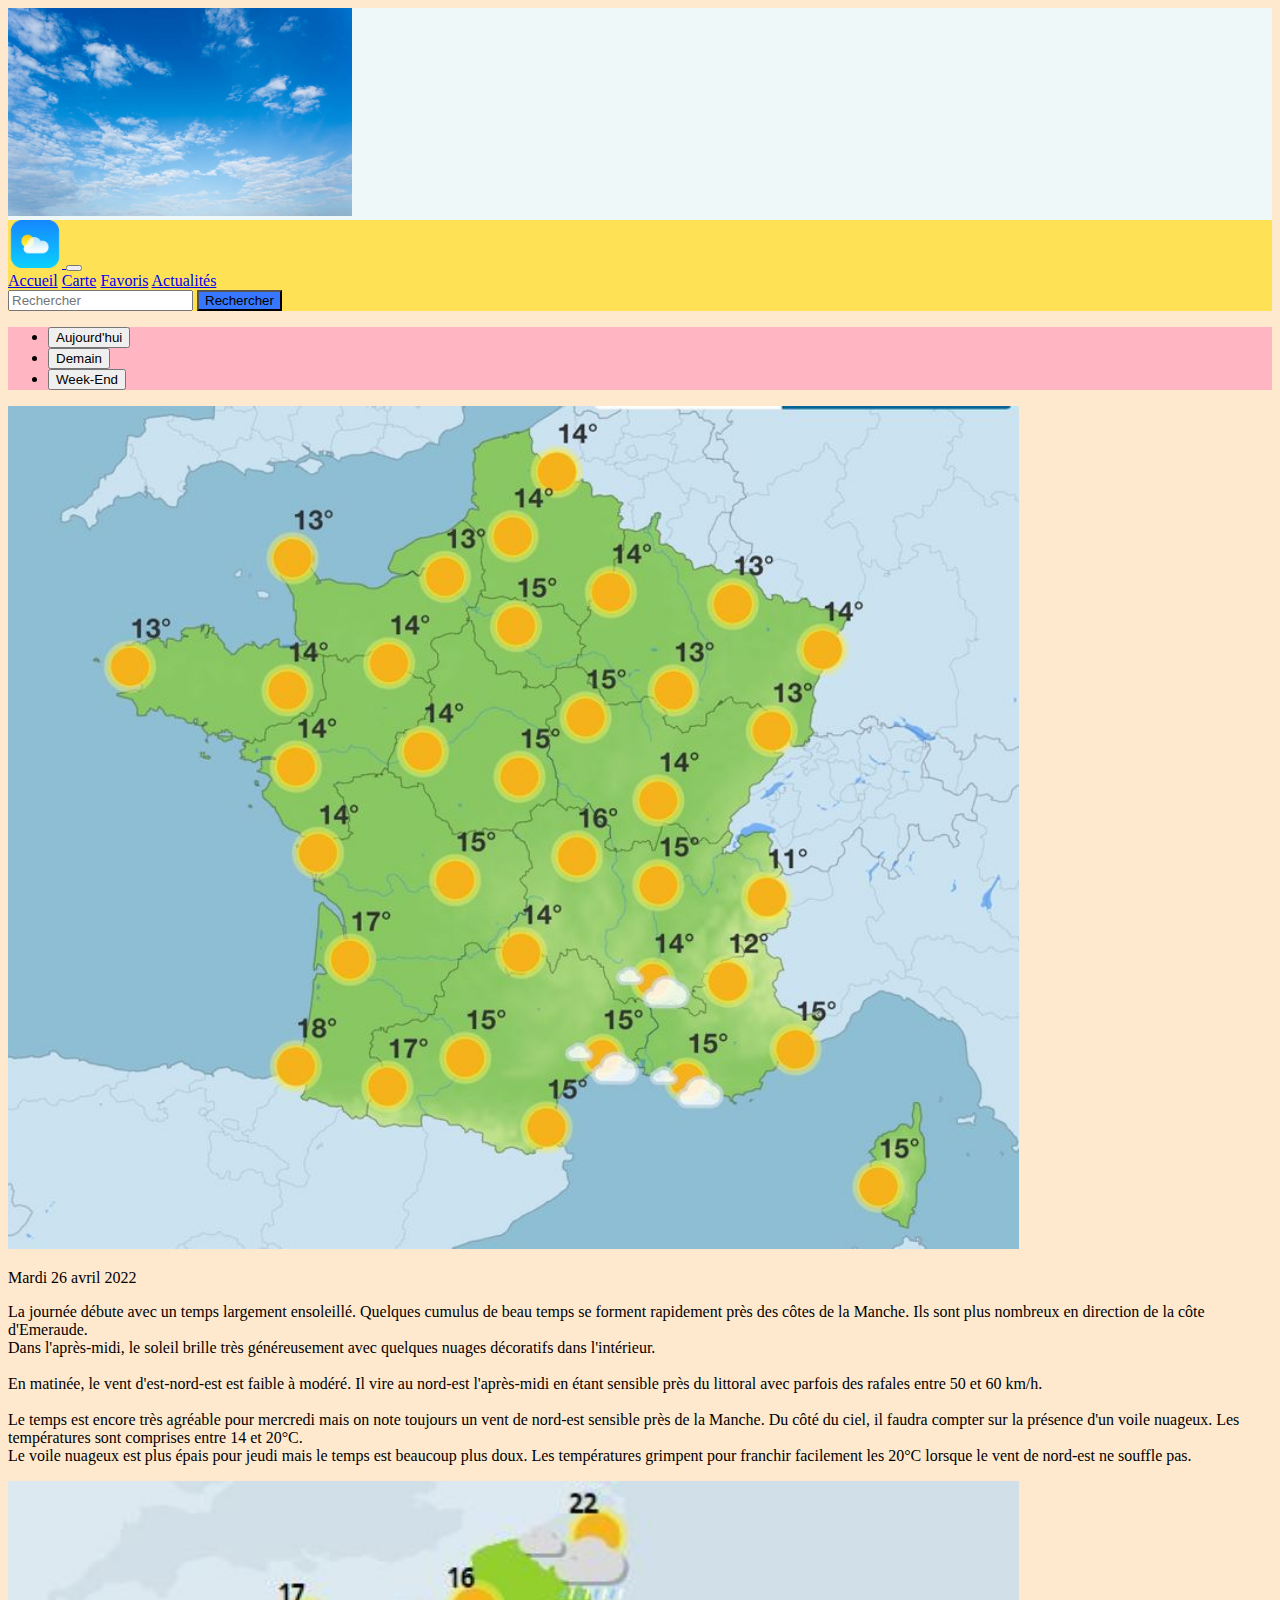
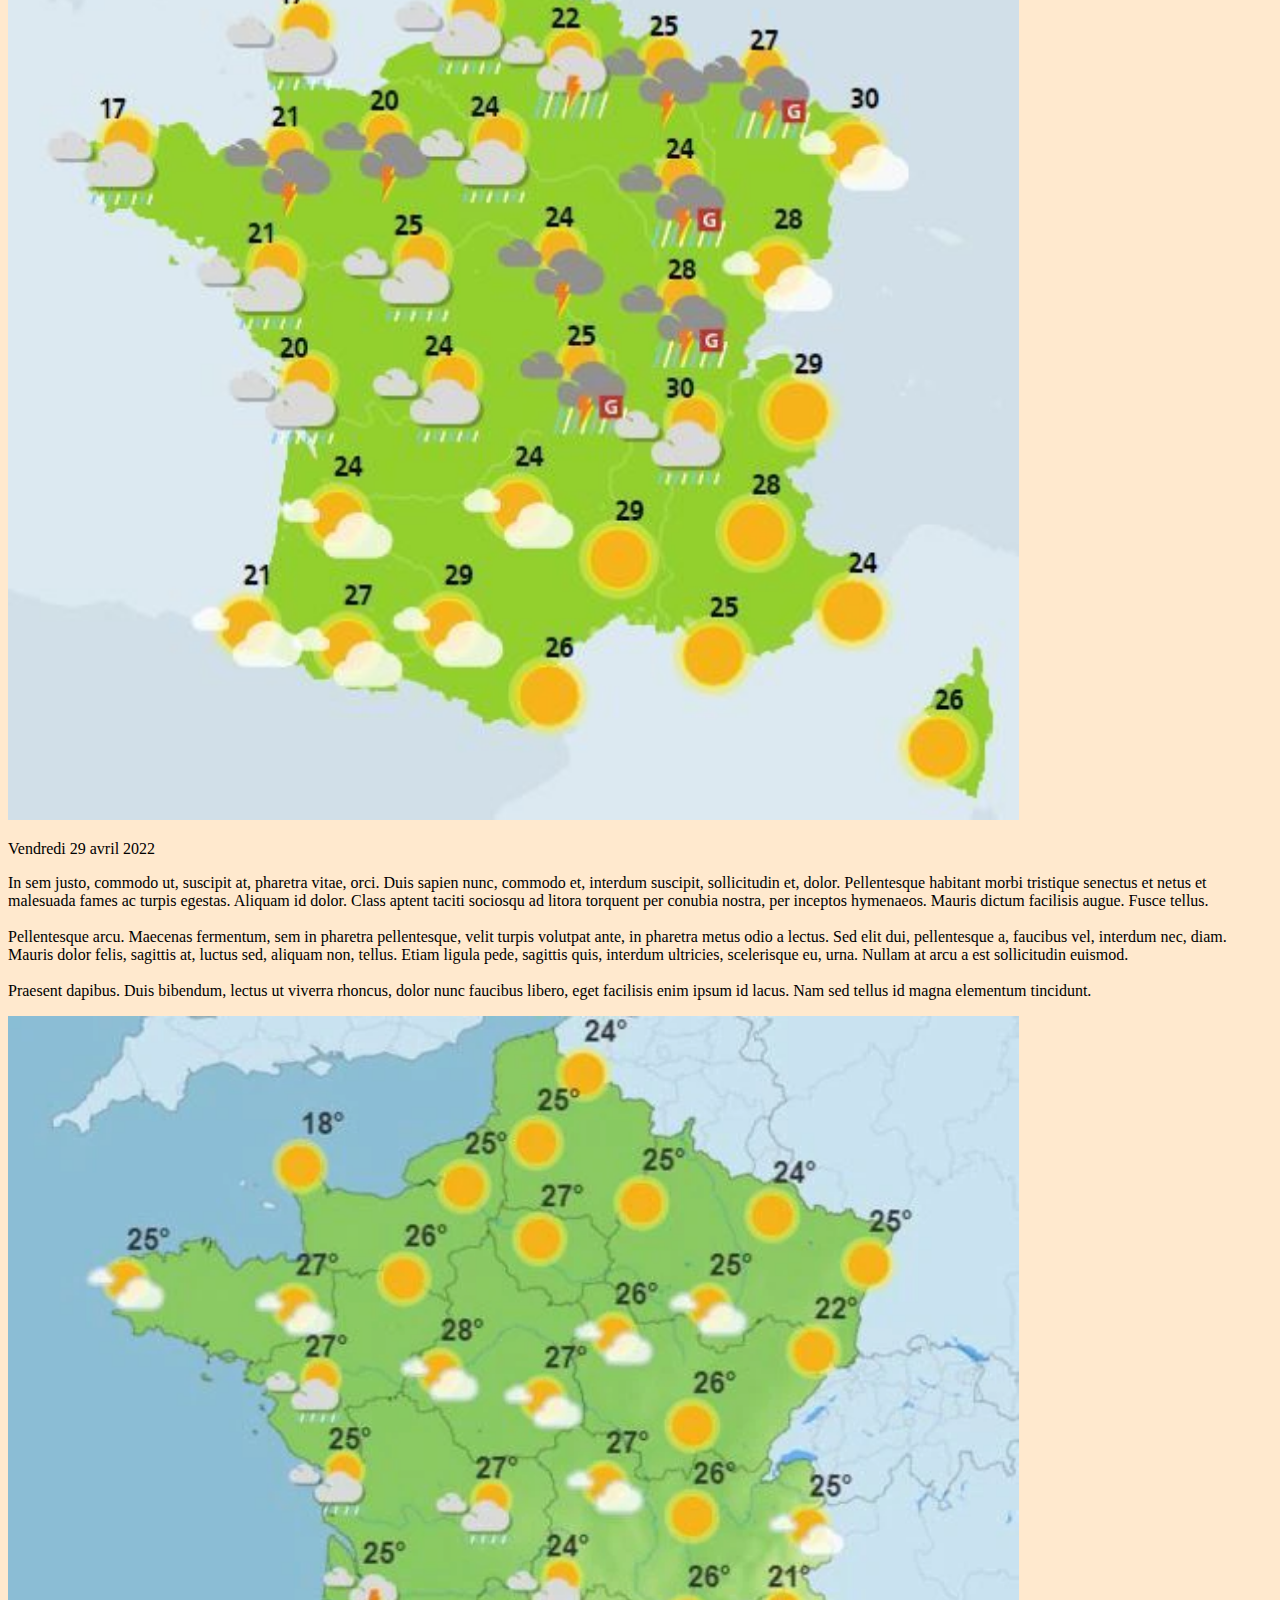
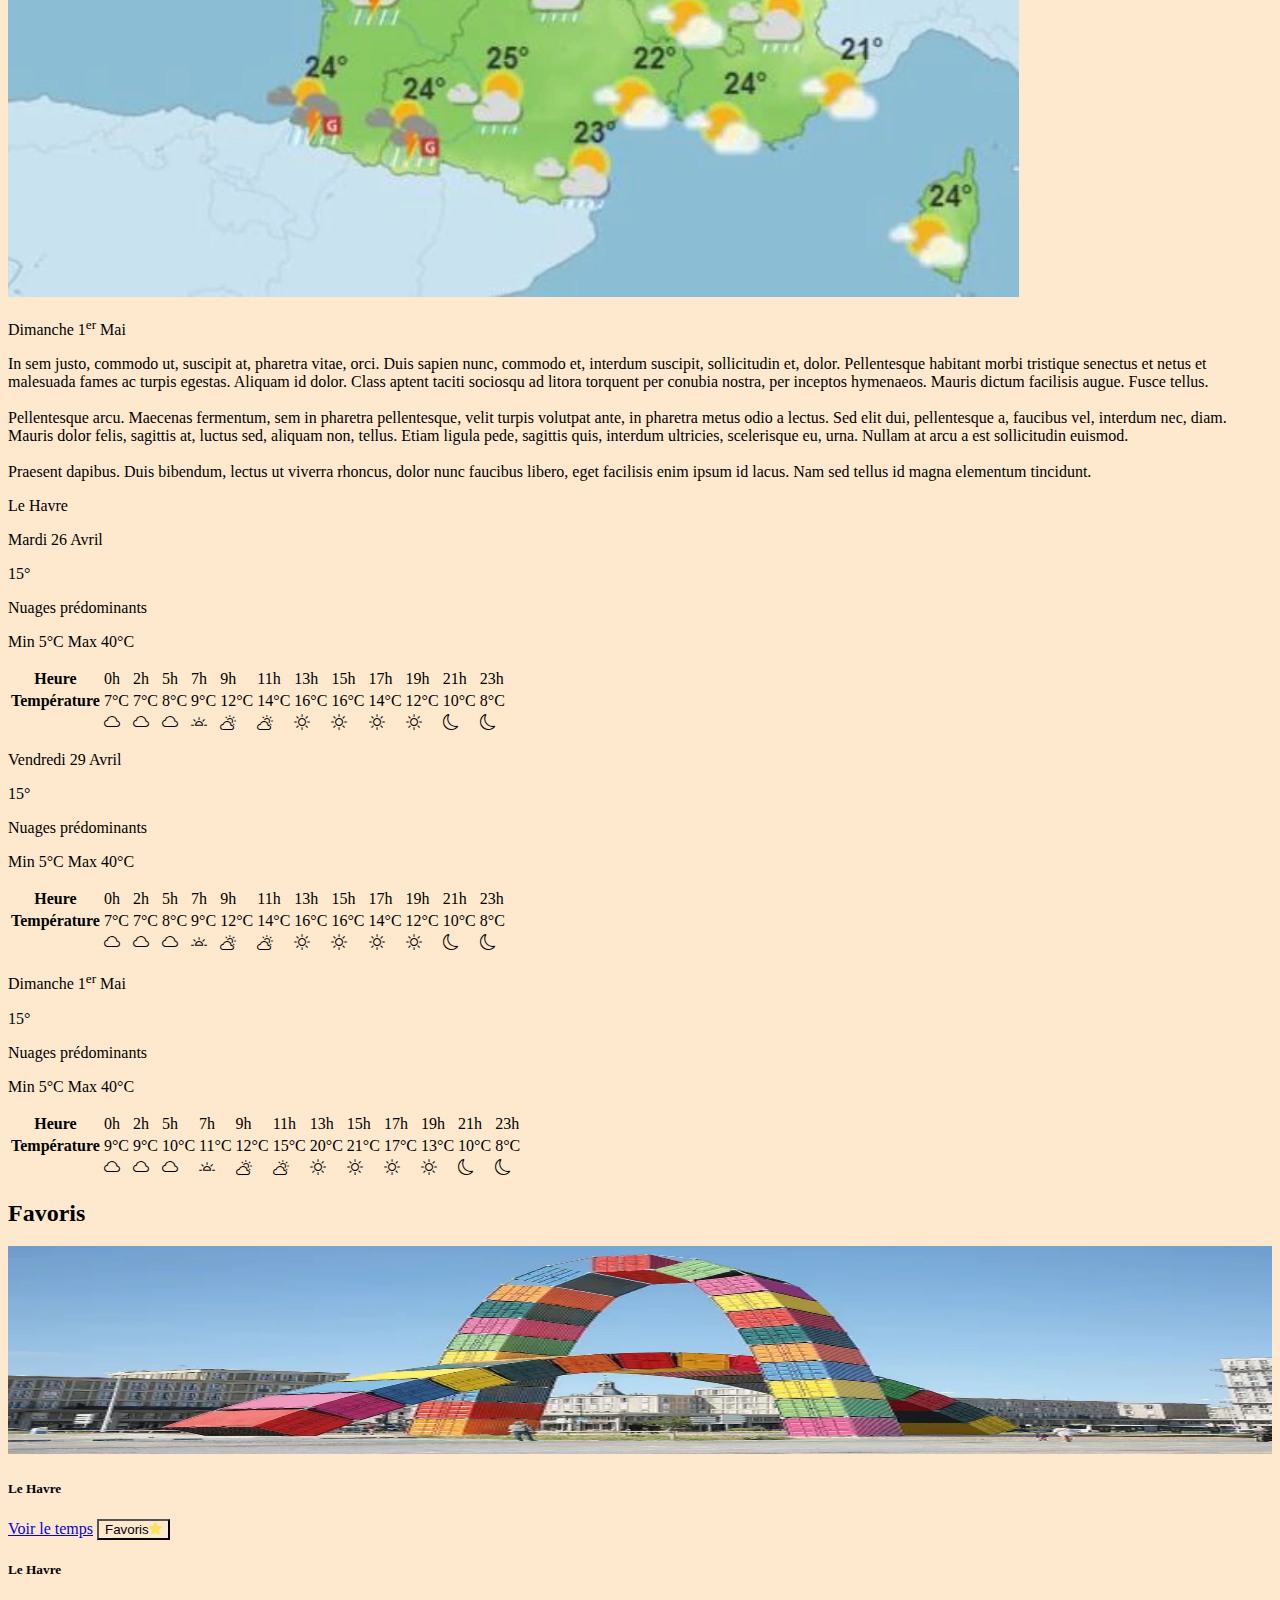
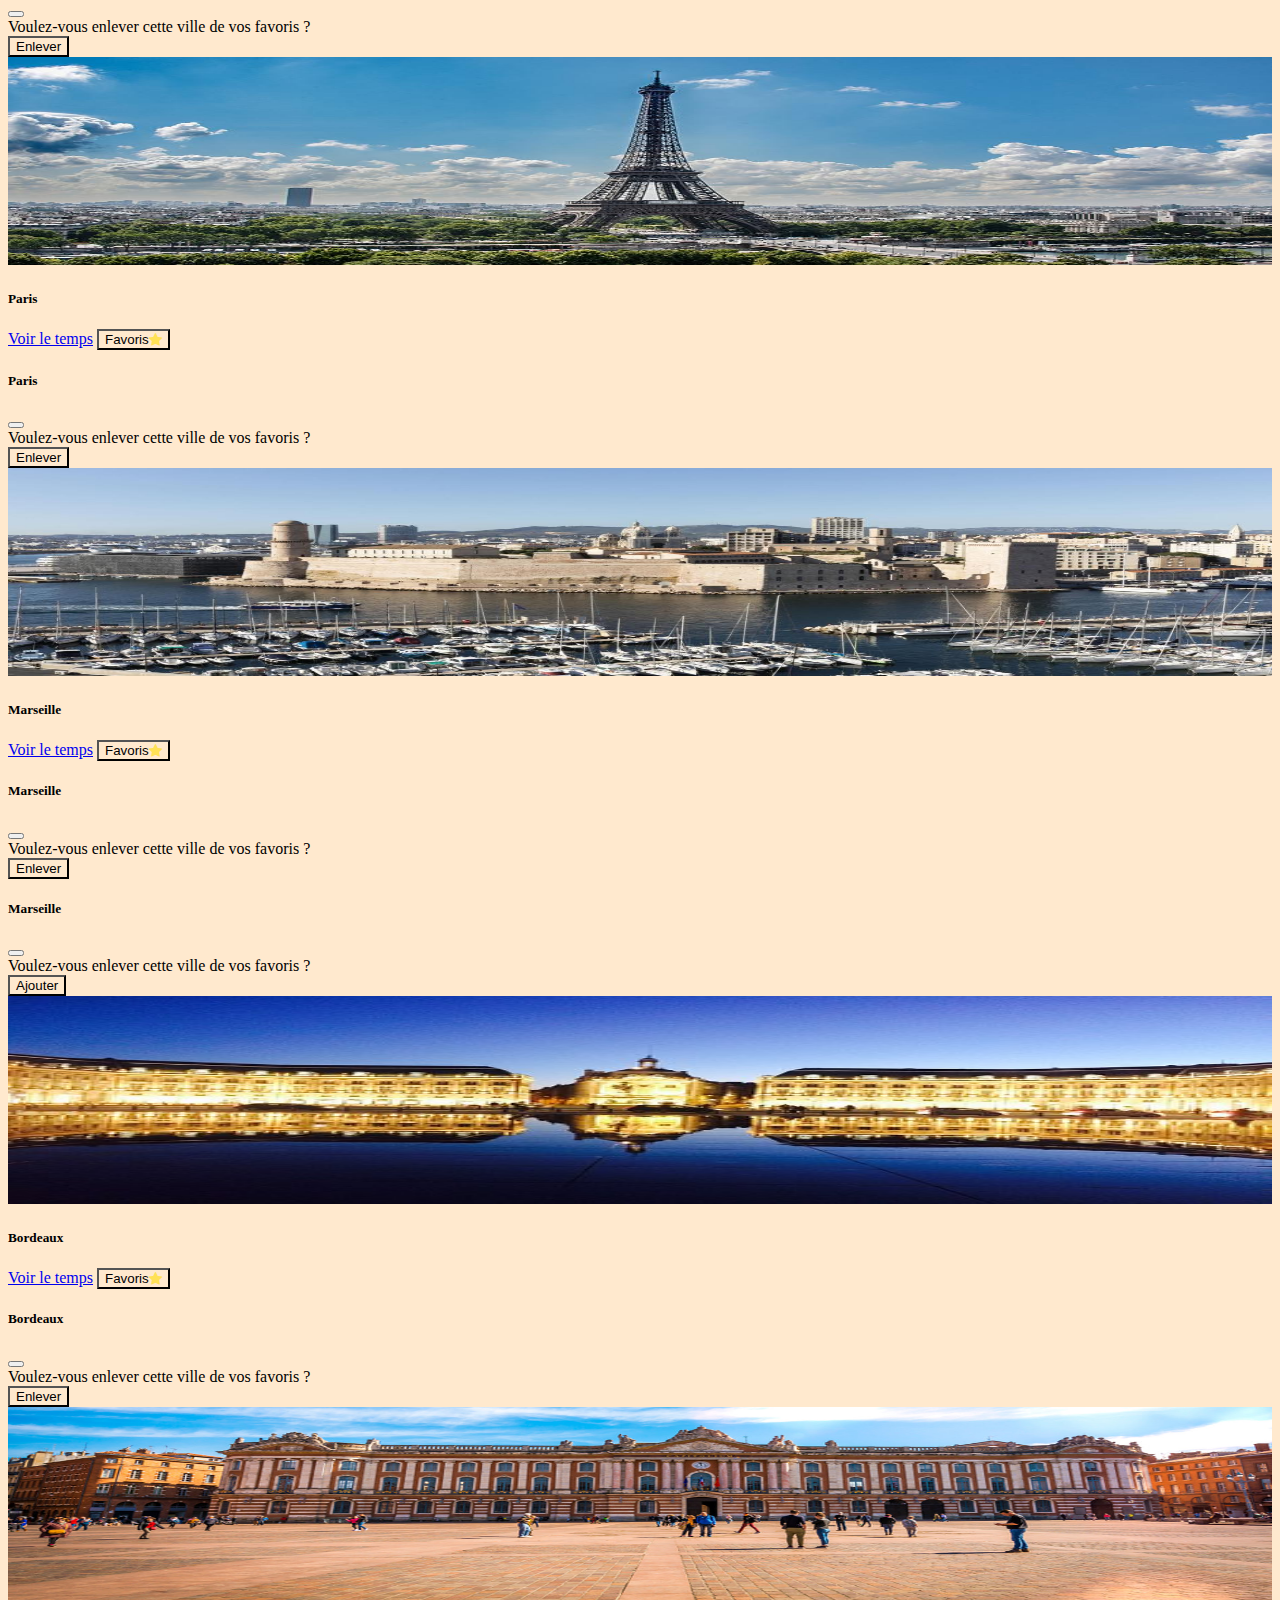
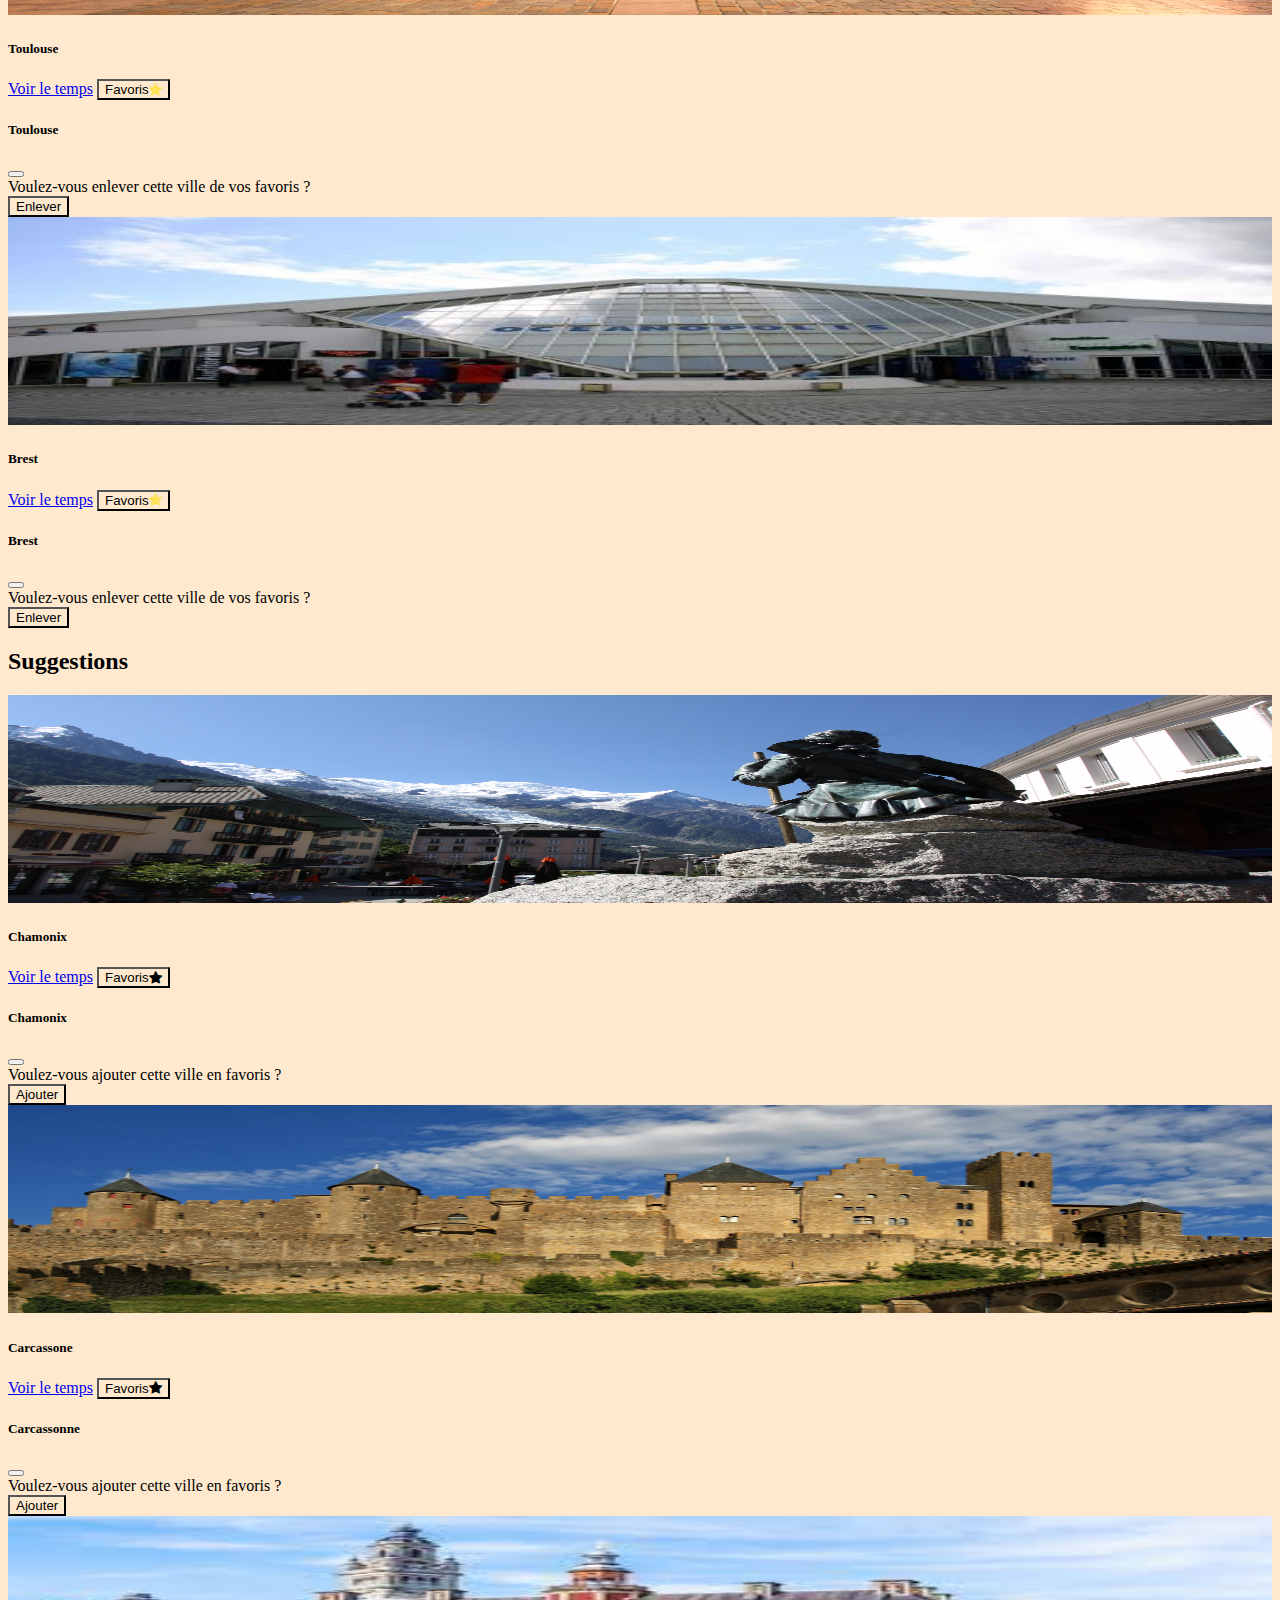
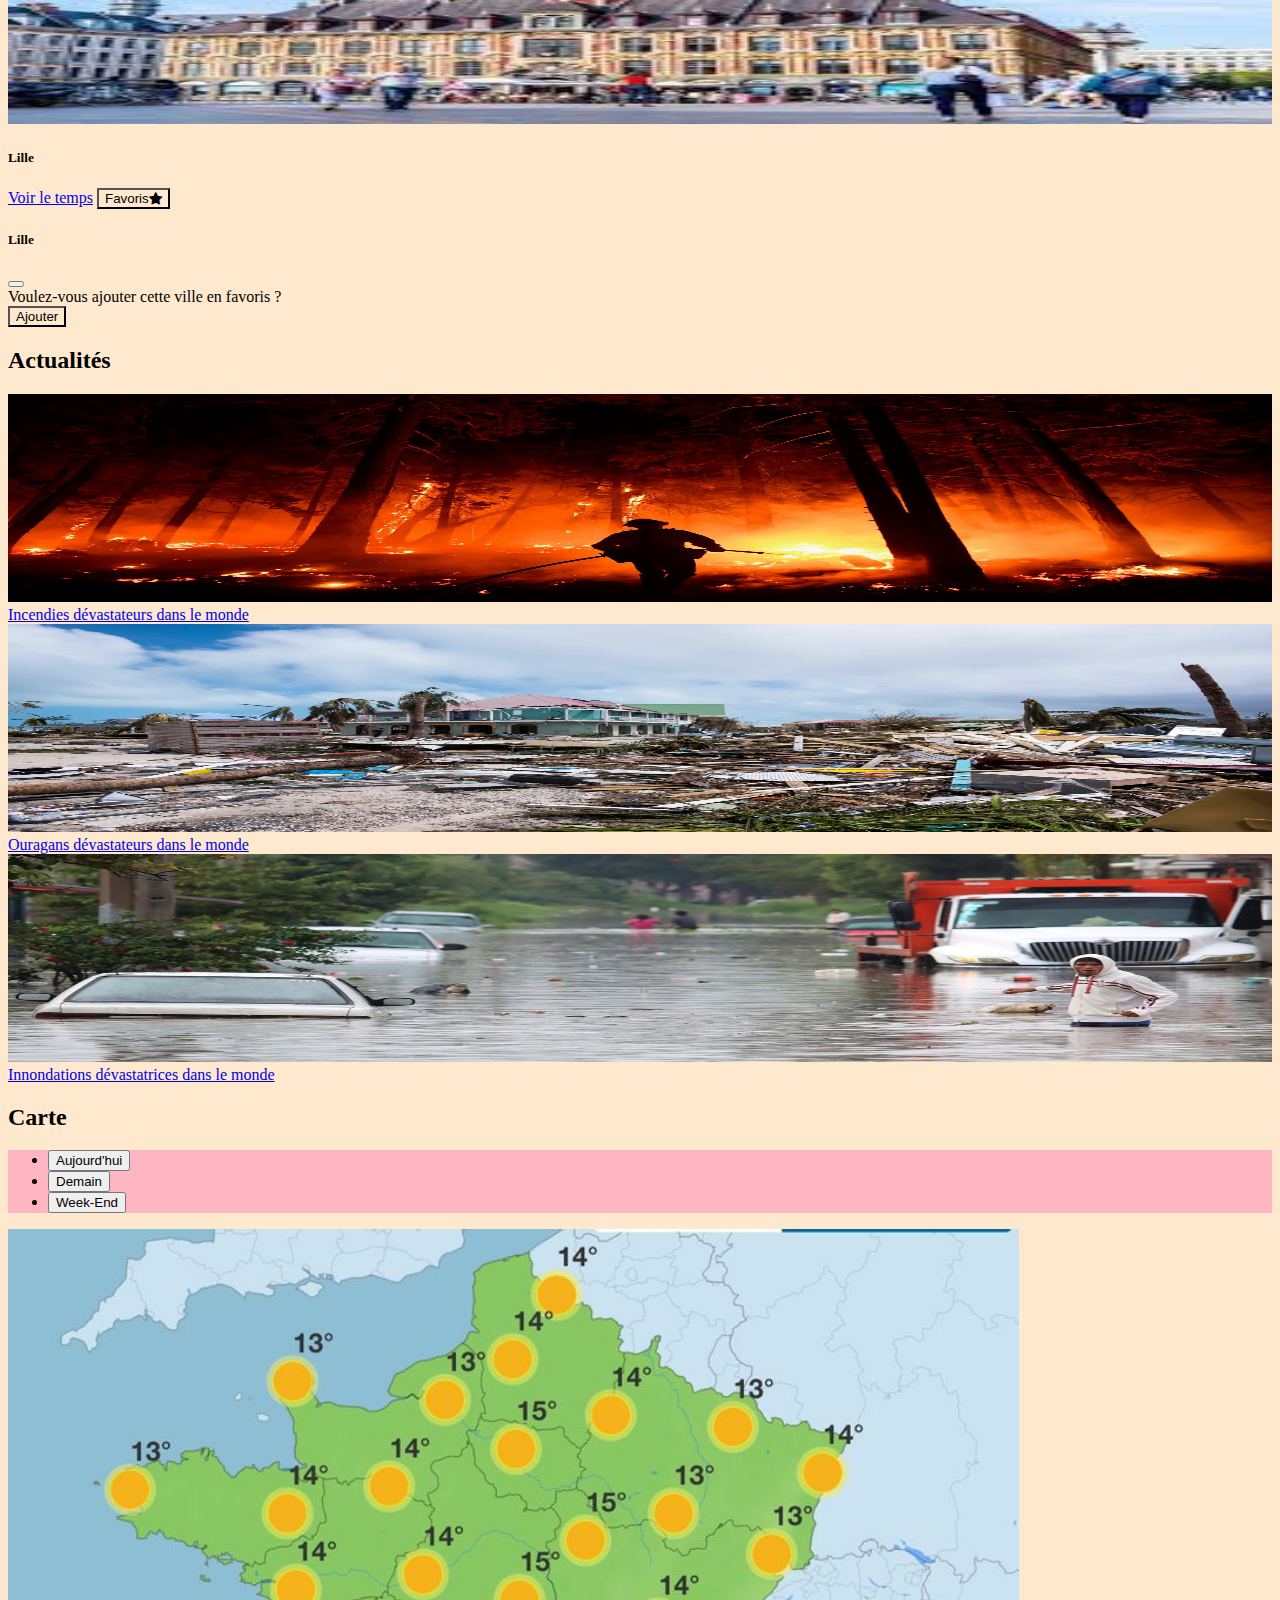
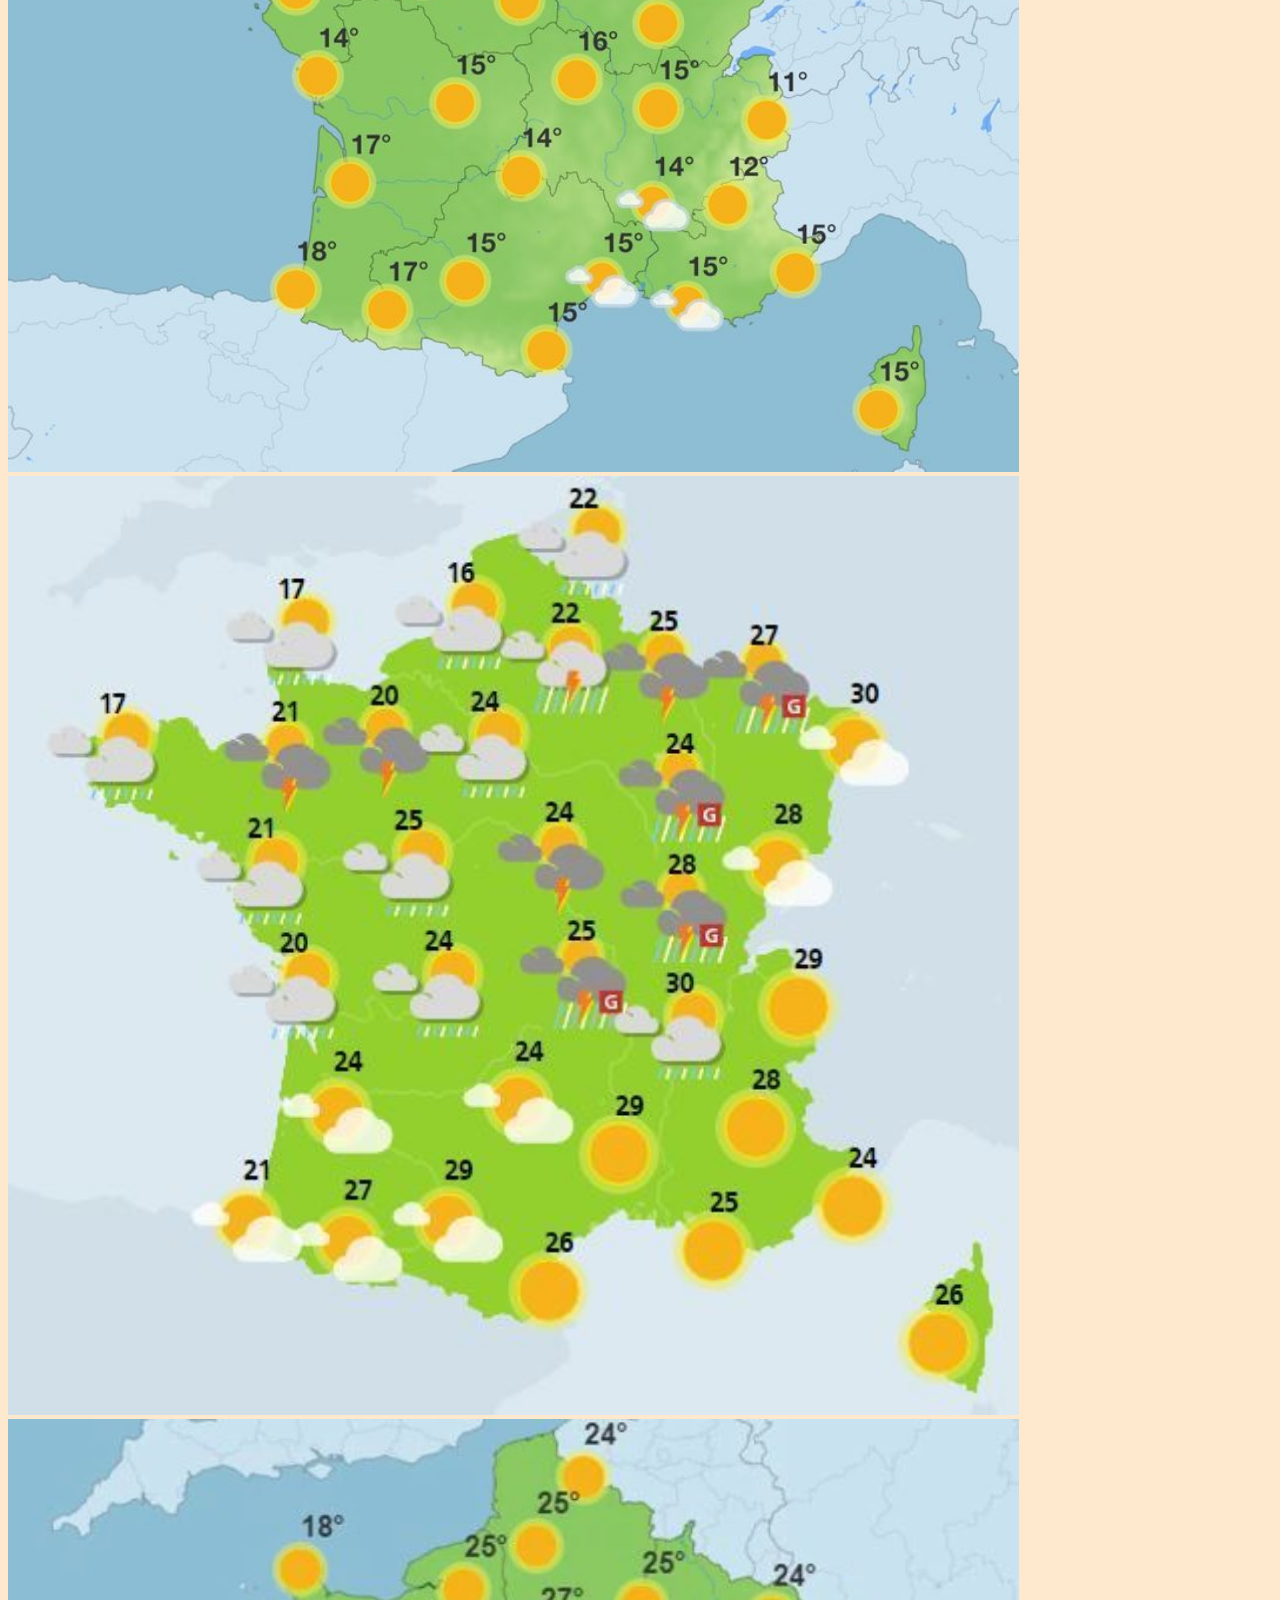
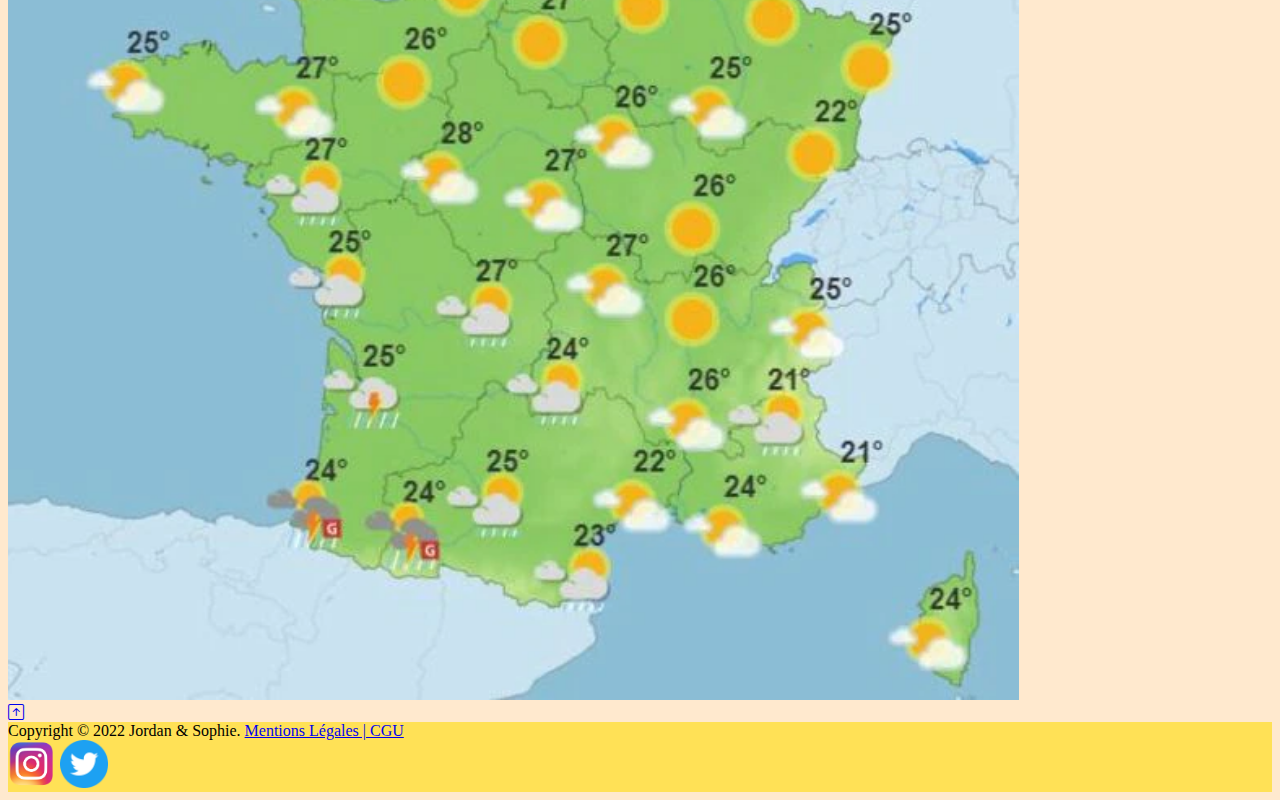
==== index.html @ d57bd432 "alt images" ====
<!DOCTYPE html>
<html lang="fr">

<head>
    <meta charset="UTF-8">
    <meta http-equiv="X-UA-Compatible" content="IE=edge">
    <meta name="viewport" content="width=device-width, initial-scale=1.0">

    <link href="https://cdn.jsdelivr.net/npm/bootstrap@5.1.3/dist/css/bootstrap.min.css" rel="stylesheet"
        integrity="sha384-1BmE4kWBq78iYhFldvKuhfTAU6auU8tT94WrHftjDbrCEXSU1oBoqyl2QvZ6jIW3" crossorigin="anonymous">

    <title>Météo</title>

    <link rel="stylesheet" href="assets/style.css">

</head>

<body>

    <!--  -->
    <!-- HEADER -->
    <!--  -->

    <header>
        <div class="row text-center header m-0 p-0">
            <div class="col-lg-12 col-12 m-0 p-0">
                <div class="fw-bold fs-1 ">
                    <img class="image" src="assets/cielbleu.jpg" alt="cielbleu">
                    <div class="meteo">MÉTÉO</div>
                </div>
            </div>
        </div>
    </header>


    <!--  -->
    <!-- NAVBAR -->
    <!--  -->

    <!-- <div class="container-fluid"> -->

    <nav id="top" class="navbar navbar-expand-lg navbar-light">
        <div class="container-fluid">
            <a class="navbar-brand ps-5 d-lg-block d-none" href="#">
                <img class="logo" src="assets/logo-meteo.png" alt="logometeo">
            </a>

            <button class="navbar-toggler" type="button" data-bs-toggle="collapse"
                data-bs-target="#navbarSupportedContent" aria-controls="navbarSupportedContent" aria-expanded="false"
                aria-label="Toggle navigation">
                <span class="navbar-toggler-icon"></span>
            </button>

            <div class="collapse navbar-collapse justify-content-around" id="navbarSupportedContent">
                <a class="nav-link active text-dark fs-3" aria-current="page" href="#Accueil">Accueil</a>
                <a class="nav-link active text-dark fs-3" aria-current="page" href="#Carte">Carte</a>
                <a class="nav-link active text-dark fs-3" aria-current="page" href="#Favoris">Favoris</a>
                <a class="nav-link active text-dark fs-3" aria-current="page" href="#Actualités">Actualités</a>


                <nav class="navbar navbar-light ">
                    <div class="container">
                        <form class="d-flex ">
                            <input class="form-control" type="search" placeholder="Rechercher" aria-label="Search">
                            <button class="btn bouton text-dark" type="submit">Rechercher</button>
                        </form>
                    </div>
                </nav>
            </div>
        </div>
    </nav>

    <!--  -->
    <!-- MAIN -->
    <!--  -->


    <div class="container pt-3 d-lg-block d-none">
        <ul class="nav nav-tabs d-flex justify-content-evenly badge" id="myTab" role="tablist">
            <li class="nav-item" role="presentation">
                <button class="nav-link active text-dark" id="home-tab" data-bs-toggle="tab" data-bs-target="#home"
                    type="button" role="tab" aria-controls="home" aria-selected="true">Aujourd'hui</button>
            </li>
            <li class="nav-item" role="presentation">
                <button class="nav-link text-dark" id="profile-tab" data-bs-toggle="tab" data-bs-target="#profile"
                    type="button" role="tab" aria-controls="profile" aria-selected="false">Demain</button>
            </li>
            <li class="nav-item" role="presentation">
                <button class="nav-link text-dark" id="contact-tab" data-bs-toggle="tab" data-bs-target="#contact"
                    type="button" role="tab" aria-controls="contact" aria-selected="false">Week-End</button>
            </li>
        </ul>
        <div class="tab-content" id="myTabContent">
            <div class="tab-pane fade show active" id="home" role="tabpanel" aria-labelledby="home-tab">
                <div class="container d-lg-block d-none">
                    <div class="row">
                        <div class="col-lg-7 col-12 text-center cartefrance ">
                            <img src="assets/cartefrance.jpg" alt="cartefrance">
                        </div>
                        <div class="col-lg-5 col-12 text-center pt-2">
                            <div class="row text-center pe-3 ">
                                <p class="fw-bold fs-4">Mardi 26 avril 2022</p>
                                <p class="fs-6 text-start">La journée débute avec un temps largement ensoleillé.
                                    Quelques cumulus de
                                    beau temps se forment
                                    rapidement près des côtes de la Manche. Ils sont plus nombreux en direction de la
                                    côte
                                    d'Emeraude.
                                    <br>
                                    Dans l'après-midi, le soleil brille très généreusement avec quelques nuages
                                    décoratifs dans
                                    l'intérieur.
                                    <br><br>
                                    En matinée, le vent d'est-nord-est est faible à modéré. Il vire au nord-est
                                    l'après-midi en
                                    étant
                                    sensible près du littoral avec parfois des rafales entre 50 et 60 km/h.
                                    <br><br>
                                    Le temps est encore très agréable pour mercredi mais on note toujours un vent de
                                    nord-est
                                    sensible
                                    près de la Manche. Du côté du ciel, il faudra compter sur la présence d'un voile
                                    nuageux. Les
                                    températures sont comprises entre 14 et 20°C.
                                    <br>
                                    Le voile nuageux est plus épais pour jeudi mais le temps est beaucoup plus doux. Les
                                    températures
                                    grimpent pour franchir facilement les 20°C lorsque le vent de nord-est ne souffle
                                    pas.
                            </div>
                        </div>
                    </div>
                </div>
            </div>

            <div class="tab-pane fade" id="profile" role="tabpanel" aria-labelledby="profile-tab">
                <div class="container d-lg-block d-none">
                    <div class="row">
                        <div class="col-lg-7 col-12 text-center cartefrance ">
                            <img src="assets/cartefrance2.jpg" alt="cartefrance">
                        </div>
                        <div class="col-lg-5 col-12 text-center pt-2">
                            <div class="row text-center pe-3 ">
                                <p class="fw-bold fs-4">Vendredi 29 avril 2022</p>
                                <p class="fs-6 text-start">
                                    In sem justo, commodo ut, suscipit at, pharetra vitae, orci. Duis sapien nunc,
                                    commodo et, interdum suscipit, sollicitudin et, dolor. Pellentesque habitant
                                    morbi tristique senectus et netus et malesuada fames ac turpis egestas.
                                    Aliquam id dolor. Class aptent taciti sociosqu ad litora torquent per conubia
                                    nostra, per inceptos hymenaeos. Mauris dictum facilisis augue. Fusce tellus.<br>
                                    <br>
                                    Pellentesque arcu. Maecenas fermentum, sem in pharetra pellentesque, velit turpis
                                    volutpat ante, in pharetra metus odio a lectus. Sed elit dui, pellentesque a,
                                    faucibus vel, interdum nec, diam. Mauris dolor felis, sagittis at, luctus sed,
                                    aliquam non, tellus. Etiam ligula pede, sagittis quis, interdum ultricies,
                                    scelerisque eu, urna. Nullam at arcu a est sollicitudin euismod.
                                    <br><br>Praesent dapibus.
                                    Duis bibendum, lectus ut viverra rhoncus, dolor nunc faucibus libero,
                                    eget facilisis enim ipsum id lacus. Nam sed tellus id magna elementum tincidunt.
                            </div>
                        </div>
                    </div>
                </div>
            </div>
            <div class="tab-pane fade" id="contact" role="tabpanel" aria-labelledby="contact-tab">
                <div class="container d-lg-block d-none">
                    <div class="row">
                        <div class="col-lg-7 col-12 text-center cartefrance ">
                            <img src="assets/cartefrance3.webp" alt="cartefrance">
                        </div>
                        <div class="col-lg-5 col-12 text-center pt-2>
                            <div class=" row text-center pe-3 ">
                                <p class=" fw-bold fs-4">Dimanche 1<sup>er</sup> Mai</p>
                            <p class="fs-6 text-start">
                                In sem justo, commodo ut, suscipit at, pharetra vitae, orci. Duis sapien nunc,
                                commodo et, interdum suscipit, sollicitudin et, dolor. Pellentesque habitant
                                morbi tristique senectus et netus et malesuada fames ac turpis egestas.
                                Aliquam id dolor. Class aptent taciti sociosqu ad litora torquent per conubia
                                nostra, per inceptos hymenaeos. Mauris dictum facilisis augue. Fusce tellus.<br>
                                <br>
                                Pellentesque arcu. Maecenas fermentum, sem in pharetra pellentesque, velit turpis
                                volutpat ante, in pharetra metus odio a lectus. Sed elit dui, pellentesque a,
                                faucibus vel, interdum nec, diam. Mauris dolor felis, sagittis at, luctus sed,
                                aliquam non, tellus. Etiam ligula pede, sagittis quis, interdum ultricies,
                                scelerisque eu, urna. Nullam at arcu a est sollicitudin euismod.
                                <br><br>Praesent dapibus.
                                Duis bibendum, lectus ut viverra rhoncus, dolor nunc faucibus libero,
                                eget facilisis enim ipsum id lacus. Nam sed tellus id magna elementum tincidunt.
                        </div>
                    </div>
                </div>
            </div>
        </div>
    </div>



    <div class="container d-lg-none d order-1">
        <div class="row">
            <div class="col-12 text-center pt-5">
                <p class="fs-3 p-0 m-0 fw-bold ">Le Havre</p>
                <p class="fs-3 p-0 m-0 fw-bold ">Mardi 26 Avril</p>
                <p class="fs-1 p-0 m-0 fw-bold ">15°</p>
                <p class="fs-6 p-0 m-0">Nuages prédominants</p>
                <p class="fs-6 p-0 m-0">Min 5°C Max 40°C</p>
            </div>
        </div>
        <div class="row">
            <div class="table-responsive table-hover">
                <table class="table">
                    <thead>
                        <tr>
                            <th scope="col">Heure</th>
                            <td>0h</td>
                            <td>2h</td>
                            <td>5h</td>
                            <td>7h</td>
                            <td>9h</td>
                            <td>11h</td>
                            <td>13h</td>
                            <td>15h</td>
                            <td>17h</td>
                            <td>19h</td>
                            <td>21h</td>
                            <td>23h</td>
                    </thead>
                    <tr>
                        <th scope="row">Température</th>
                        <td>7°C</td>
                        <td>7°C</td>
                        <td>8°C</td>
                        <td>9°C</td>
                        <td>12°C</td>
                        <td>14°C</td>
                        <td>16°C</td>
                        <td>16°C</td>
                        <td>14°C</td>
                        <td>12°C</td>
                        <td>10°C</td>
                        <td>8°C</td>
                    </tr>
                    <tr>
                        <th scope="row"></th>
                        <td><i class="bi bi-cloud"></i></td>
                        <td><i class="bi bi-cloud"></i></td>
                        <td><i class="bi bi-cloud"></i></td>
                        <td><i class="bi bi-brightness-alt-high"></i></td>
                        <td><i class="bi bi-cloud-sun"></i></td>
                        <td><i class="bi bi-cloud-sun"></i></td>
                        <td><i class="bi bi-brightness-high"></i></td>
                        <td><i class="bi bi-brightness-high"></i></td>
                        <td><i class="bi bi-brightness-high"></i></td>
                        <td><i class="bi bi-brightness-high"></i></td>
                        <td><i class="bi bi-moon"></i></td>
                        <td><i class="bi bi-moon"></i></td>
                    </tr>
                    </tbody>
                </table>
            </div>
        </div>
    </div>

    <div class="container d-lg-none d order2">
        <div class="row">
            <div class="col-12 text-center pt-5">

                <p class="fs-3 p-0 m-0 fw-bold ">Vendredi 29 Avril</p>
                <p class="fs-1 p-0 m-0 fw-bold ">15°</p>
                <p class="fs-6 p-0 m-0">Nuages prédominants</p>
                <p class="fs-6 p-0 m-0">Min 5°C Max 40°C</p>
            </div>
        </div>
        <div class="row">
            <div class="table-responsive table-hover">
                <table class="table">
                    <thead>
                        <tr>
                            <th scope="col">Heure</th>
                            <td>0h</td>
                            <td>2h</td>
                            <td>5h</td>
                            <td>7h</td>
                            <td>9h</td>
                            <td>11h</td>
                            <td>13h</td>
                            <td>15h</td>
                            <td>17h</td>
                            <td>19h</td>
                            <td>21h</td>
                            <td>23h</td>
                    </thead>
                    <tr>
                        <th scope="row">Température</th>
                        <td>7°C</td>
                        <td>7°C</td>
                        <td>8°C</td>
                        <td>9°C</td>
                        <td>12°C</td>
                        <td>14°C</td>
                        <td>16°C</td>
                        <td>16°C</td>
                        <td>14°C</td>
                        <td>12°C</td>
                        <td>10°C</td>
                        <td>8°C</td>
                    </tr>
                    <tr>
                        <th scope="row"></th>
                        <td><i class="bi bi-cloud"></i></td>
                        <td><i class="bi bi-cloud"></i></td>
                        <td><i class="bi bi-cloud"></i></td>
                        <td><i class="bi bi-brightness-alt-high"></i></td>
                        <td><i class="bi bi-cloud-sun"></i></td>
                        <td><i class="bi bi-cloud-sun"></i></td>
                        <td><i class="bi bi-brightness-high"></i></td>
                        <td><i class="bi bi-brightness-high"></i></td>
                        <td><i class="bi bi-brightness-high"></i></td>
                        <td><i class="bi bi-brightness-high"></i></td>
                        <td><i class="bi bi-moon"></i></td>
                        <td><i class="bi bi-moon"></i></td>
                    </tr>
                    </tbody>
                </table>
            </div>
        </div>
    </div>

    <div class="container d-lg-none d order-3">
        <div class="row">
            <div class="col-12 text-center pt-5">

                <p class="fs-3 p-0 m-0 fw-bold ">Dimanche 1<sup>er</sup> Mai</p>
                <p class="fs-1 p-0 m-0 fw-bold ">15°</p>
                <p class="fs-6 p-0 m-0">Nuages prédominants</p>
                <p class="fs-6 p-0 m-0">Min 5°C Max 40°C</p>
            </div>
        </div>
        <div class="row">
            <div class="table-responsive table-hover">
                <table class="table">
                    <thead>
                        <tr>
                            <th scope="col">Heure</th>
                            <td>0h</td>
                            <td>2h</td>
                            <td>5h</td>
                            <td>7h</td>
                            <td>9h</td>
                            <td>11h</td>
                            <td>13h</td>
                            <td>15h</td>
                            <td>17h</td>
                            <td>19h</td>
                            <td>21h</td>
                            <td>23h</td>
                    </thead>
                    <tr>
                        <th scope="row">Température</th>
                        <td>9°C</td>
                        <td>9°C</td>
                        <td>10°C</td>
                        <td>11°C</td>
                        <td>12°C</td>
                        <td>15°C</td>
                        <td>20°C</td>
                        <td>21°C</td>
                        <td>17°C</td>
                        <td>13°C</td>
                        <td>10°C</td>
                        <td>8°C</td>
                    </tr>
                    <tr>
                        <th scope="row"></th>
                        <td><i class="bi bi-cloud"></i></td>
                        <td><i class="bi bi-cloud"></i></td>
                        <td><i class="bi bi-cloud"></i></td>
                        <td><i class="bi bi-brightness-alt-high"></i></td>
                        <td><i class="bi bi-cloud-sun"></i></td>
                        <td><i class="bi bi-cloud-sun"></i></td>
                        <td><i class="bi bi-brightness-high"></i></td>
                        <td><i class="bi bi-brightness-high"></i></td>
                        <td><i class="bi bi-brightness-high"></i></td>
                        <td><i class="bi bi-brightness-high"></i></td>
                        <td><i class="bi bi-moon"></i></td>
                        <td><i class="bi bi-moon"></i></td>
                    </tr>
                    </tbody>
                </table>
            </div>
        </div>
    </div>



    <!--  -->
    <!-- FAVORIS -->
    <!--  -->

    <div class="container order-4">
        <h2 id="Favoris" class="p-2 fw-bolder pt-5 ms-5 ps-5">Favoris</h2>
        <div class="row p-2 justify-content-around">

            <!--  -->
            <!-- LE HAVRE -->
            <!--  -->

            <div class="card col-lg-3 col-12 pt-3 d-lg-block d-none">
                <img src="assets/LeHavre.webp" class="card-img-top" alt="le Havre">
                <div class="card-body ">
                    <h5 class="card-title text-center fw-bold">Le Havre</h5>
                    <div class="d-flex justify-content-evenly">
                        <a type="button" class="btn text-dark" href="havre.html"> Voir le temps</a>
                        <button href="#" class="btn text-dark fs-6" data-bs-toggle="modal"
                            data-bs-target="#LeHavre">Favoris<span><i class="bi star bi-star-fill fs-6 ps-2"></i></span>
                    </div>
                </div>
            </div>

            <div class="modal fade" id="LeHavre" tabindex="-1" aria-labelledby="LeHavreLabel" aria-hidden="true">
                <div class="modal-dialog">
                    <div class="modal-content">
                        <div class="modal-header">
                            <h5 class="modal-title" id="LeHavreLabel">Le Havre</h5>
                            <button type="button" class="btn-close" data-bs-dismiss="modal" aria-label="Close"></button>
                        </div>
                        <div class="modal-body">
                            Voulez-vous enlever cette ville de vos favoris ?
                        </div>
                        <div class="modal-footer">
                            <button type="button" class="btn text-dark btn-secondary"
                                data-bs-dismiss="modal">Enlever</button>

                        </div>
                    </div>
                </div>
            </div>

            <!--  -->
            <!-- PARIS -->
            <!--  -->

            <div class="card col-lg-3 col-12 pt-3">
                <img src="assets/tour-eiffel.jpg" class="card-img-top" alt="Paris">
                <div class="card-body">
                    <h5 class="card-title text-center fw-bold">Paris</h5>
                    <div class="d-flex justify-content-evenly">
                        <a type="button" class="btn text-dark" href="paris.html"> Voir le temps</a>
                        <button href="#" class="btn text-dark fs-6" data-bs-toggle="modal"
                            data-bs-target="#Paris">Favoris<span><i class="bi star bi-star-fill fs-6 ps-2"></i></span>
                    </div>
                </div>
            </div>

            <div class="modal fade" id="Paris" tabindex="-1" aria-labelledby="ParisLabel" aria-hidden="true">
                <div class="modal-dialog">
                    <div class="modal-content">
                        <div class="modal-header">
                            <h5 class="modal-title" id="ParisLabel">Paris</h5>
                            <button type="button" class="btn-close" data-bs-dismiss="modal" aria-label="Close"></button>
                        </div>
                        <div class="modal-body">
                            Voulez-vous enlever cette ville de vos favoris ?
                        </div>
                        <div class="modal-footer">
                            <button type="button" class="btn text-dark btn-secondary"
                                data-bs-dismiss="modal">Enlever</button>
                        </div>
                    </div>
                </div>
            </div>

            <!--  -->
            <!-- MARSEILLE -->
            <!--  -->

            <div class="card col-lg-3 col-12 pt-3">
                <img src="assets/vieux-ports.jpg" class="card-img-top" alt="Marseille">
                <div class="card-body">
                    <h5 class="card-title text-center fw-bold">Marseille</h5>
                    <div class="d-flex justify-content-evenly">
                        <a type="button" class="btn text-dark" href="marseille.html"> Voir le temps</a>
                        <button href="#" class="btn text-dark fs-6" data-bs-toggle="modal"
                            data-bs-target="#Marseille">Favoris<span><i
                                    class="bi star bi-star-fill fs-6 ps-2"></i></span>
                    </div>
                </div>
            </div>
            <div class="modal fade" id="Marseille" tabindex="-1" aria-labelledby="MarseilleLabel" aria-hidden="true">
                <div class="modal-dialog">
                    <div class="modal-content">
                        <div class="modal-header">
                            <h5 class="modal-title" id="MarseilleLabel">Marseille</h5>
                            <button type="button" class="btn-close" data-bs-dismiss="modal" aria-label="Close"></button>
                        </div>
                        <div class="modal-body">
                            Voulez-vous enlever cette ville de vos favoris ?
                        </div>
                        <div class="modal-footer">
                            <button type="button" class="btn text-dark btn-secondary"
                                data-bs-dismiss="modal">Enlever</button>
                        </div>
                    </div>
                </div>
            </div>

        </div>
        <div class="modal fade" id="Marseille" tabindex="-1" aria-labelledby="MarseilleLabel" aria-hidden="true">
            <div class="modal-dialog">
                <div class="modal-content">
                    <div class="modal-header">
                        <h5 class="modal-title" id="MarseilleLabel">Marseille</h5>
                        <button type="button" class="btn-close" data-bs-dismiss="modal" aria-label="Close"></button>
                    </div>
                    <div class="modal-body">
                        Voulez-vous enlever cette ville de vos favoris ?
                    </div>
                    <div class="modal-footer">
                        <button type="button" class="btn btn-secondary" data-bs-dismiss="modal">Ajouter</button>

                    </div>
                </div>
            </div>
        </div>

    </div>

    <!--  -->
    <!-- BORDEAUX -->
    <!--  -->

    <div class="container">
        <div class="row p-2 justify-content-around">
            <div class="card col-lg-3 col-12 pt-3">
                <img src="assets/bordeaux.jpg" class="card-img-top" alt="bordeaux">
                <div class="card-body">
                    <h5 class="card-title text-center fw-bold">Bordeaux</h5>
                    <div class="d-flex justify-content-evenly">
                        <a type="button" class="btn text-dark" href="bordeaux.html"> Voir le temps</a>
                        <button href="#" class="btn text-dark fs-6" data-bs-toggle="modal"
                            data-bs-target="#Bordeaux">Favoris<span><i
                                    class="bi star bi-star-fill fs-6 ps-2"></i></span>
                    </div>
                </div>
            </div>
            <div class="modal fade" id="Bordeaux" tabindex="-1" aria-labelledby="BordeauxLabel" aria-hidden="true">
                <div class="modal-dialog">
                    <div class="modal-content">
                        <div class="modal-header">
                            <h5 class="modal-title" id="BordeauxLabel">Bordeaux</h5>
                            <button type="button" class="btn-close" data-bs-dismiss="modal" aria-label="Close"></button>
                        </div>
                        <div class="modal-body">
                            Voulez-vous enlever cette ville de vos favoris ?
                        </div>
                        <div class="modal-footer">
                            <button type="button" class="btn text-dark btn-secondary"
                                data-bs-dismiss="modal">Enlever</button>
                        </div>
                    </div>
                </div>
            </div>

            <!--  -->
            <!-- TOULOUSE -->
            <!--  -->

            <div class="card col-lg-3 col-12 pt-3">
                <img src="assets/toulouse.jpg" class="card-img-top" alt="Toulouse">
                <div class="card-body">
                    <h5 class="card-title text-center fw-bold">Toulouse</h5>
                    <div class="d-flex justify-content-evenly">
                        <a type="button" class="btn text-dark" href="toulouse.html"> Voir le temps</a>
                        <button href="#" class="btn text-dark fs-6" data-bs-toggle="modal"
                            data-bs-target="#Toulouse">Favoris<span><i
                                    class="bi star bi-star-fill fs-6 ps-2"></i></span>
                    </div>
                </div>
            </div>

            <div class="modal fade" id="Toulouse" tabindex="-1" aria-labelledby="ToulouseLabel" aria-hidden="true">
                <div class="modal-dialog">
                    <div class="modal-content">
                        <div class="modal-header">
                            <h5 class="modal-title" id="ToulouseLabel">Toulouse</h5>
                            <button type="button" class="btn-close" data-bs-dismiss="modal" aria-label="Close"></button>
                        </div>
                        <div class="modal-body">
                            Voulez-vous enlever cette ville de vos favoris ?
                        </div>
                        <div class="modal-footer">
                            <button type="button" class="btn text-dark btn-secondary"
                                data-bs-dismiss="modal">Enlever</button>
                        </div>
                    </div>
                </div>
            </div>

            <!--  -->
            <!-- BREST -->
            <!--  -->

            <div class="card col-lg-3 col-12 pt-3 d-lg-block d-none">
                <img src="assets/brest.jpg" class="card-img-top" alt="Brest">
                <div class="card-body">
                    <h5 class="card-title text-center fw-bold">Brest</h5>
                    <div class="d-flex justify-content-evenly">
                        <a type="button" class="btn text-dark" href="brest.html"> Voir le temps</a>
                        <button href="#" class="btn text-dark fs-6" data-bs-toggle="modal"
                            data-bs-target="#Brest">Favoris<span><i class="bi star bi-star-fill fs-6 ps-2"></i></span>
                    </div>
                </div>
            </div>

            <div class="modal fade" id="Brest" tabindex="-1" aria-labelledby="BrestLabel" aria-hidden="true">
                <div class="modal-dialog">
                    <div class="modal-content">
                        <div class="modal-header">
                            <h5 class="modal-title" id="BrestLabel">Brest</h5>
                            <button type="button" class="btn-close" data-bs-dismiss="modal" aria-label="Close"></button>
                        </div>
                        <div class="modal-body">
                            Voulez-vous enlever cette ville de vos favoris ?
                        </div>
                        <div class="modal-footer">
                            <button type="button" class="btn text-dark btn-secondary"
                                data-bs-dismiss="modal">Enlever</button>
                        </div>
                    </div>
                </div>
            </div>
        </div>
    </div>

    <!--  -->
    <!-- SUGGESTIONS -->
    <!--  -->

    <div class=" container order 5">
        <h2 class="p-2 fw-bolder pt-5 ms-5 ps-5">Suggestions</h2>

        <div class=" row p-2 justify-content-around">
            <div class="card col-lg-3 col-12 pt-3">
                <img src="assets/chamonix.jpg" class="card-img-top" alt="chamonix">
                <div class="card-body">
                    <h5 class="card-title text-center fw-bold py-2">Chamonix</h5>
                    <div class="d-flex justify-content-evenly">
                        <a type="button" class="btn text-dark" href="chamonix.html"> Voir le temps</a>
                        <button href="#" class="btn text-dark fs-6" data-bs-toggle="modal"
                            data-bs-target="#Chamonix">Favoris<span><i class="bi  bi-star-fill fs-6 ps-2"></i></span>
                        </button>
                    </div>
                </div>
            </div>

            <div class="modal fade" id="Chamonix" tabindex="-1" aria-labelledby="ChamonixLabel" aria-hidden="true">
                <div class="modal-dialog">
                    <div class="modal-content">
                        <div class="modal-header">
                            <h5 class="modal-title" id="ChamonixLabel">Chamonix</h5>
                            <button type="button" class="btn-close" data-bs-dismiss="modal" aria-label="Close"></button>
                        </div>
                        <div class="modal-body">
                            Voulez-vous ajouter cette ville en favoris ?
                        </div>
                        <div class="modal-footer">
                            <button type="button" class="btn text-dark btn-secondary"
                                data-bs-dismiss="modal">Ajouter</button>
                        </div>
                    </div>
                </div>
            </div>

            <div class="card col-lg-3 col-12 pt-3 d-lg-block d-none">
                <img src="assets/carcassonne.jpg" class="card-img-top" alt="Carcassonne">
                <div class="card-body">
                    <h5 class="card-title text-center fw-bold py-2">Carcassone</h5>
                    <div class="d-flex justify-content-evenly">
                        <a type="button" class="btn text-dark" href="carcassonne.html"> Voir le temps</a>
                        <button href="#" class="btn text-dark fs-6" data-bs-toggle="modal"
                            data-bs-target="#Carcassonne">Favoris<span><i class="bi  bi-star-fill fs-6 ps-2"></i></span>
                        </button>
                    </div>
                </div>
            </div>
            <div class="modal fade" id="Carcassonne" tabindex="-1" aria-labelledby="CarcassonneLabel"
                aria-hidden="true">
                <div class="modal-dialog">
                    <div class="modal-content">
                        <div class="modal-header">
                            <h5 class="modal-title" id="CarcassoneLabel">Carcassonne</h5>
                            <button type="button" class="btn-close" data-bs-dismiss="modal" aria-label="Close"></button>
                        </div>
                        <div class="modal-body">
                            Voulez-vous ajouter cette ville en favoris ?
                        </div>
                        <div class="modal-footer">
                            <button type="button" class="btn text-dark btn-secondary"
                                data-bs-dismiss="modal">Ajouter</button>
                        </div>
                    </div>
                </div>
            </div>

            <div class="card col-lg-3 col-12 pt-3 d-lg-block d-none">
                <img src="assets/Lille.jpg" class="card-img-top" alt="Lille">
                <div class="card-body">
                    <h5 class="card-title text-center fw-bold py-2">Lille</h5>
                    <div class="d-flex justify-content-evenly">
                        <a type="button" class="btn text-dark" href="lille.html"> Voir le temps</a>
                        <button href="#" class="btn text-dark fs-6" data-bs-toggle="modal"
                            data-bs-target="#Lille">Favoris<span><i class="bi  bi-star-fill fs-6 ps-2"></i></span>
                        </button>
                    </div>
                </div>
            </div>
            <div class="modal fade" id="Lille" tabindex="-1" aria-labelledby="LilleLabel" aria-hidden="true">
                <div class="modal-dialog">
                    <div class="modal-content">
                        <div class="modal-header">
                            <h5 class="modal-title" id="LilleLabel">Lille</h5>
                            <button type="button" class="btn-close" data-bs-dismiss="modal" aria-label="Close"></button>
                        </div>
                        <div class="modal-body">
                            Voulez-vous ajouter cette ville en favoris ?
                        </div>
                        <div class="modal-footer">
                            <button type="button" class="btn text-dark btn-secondary"
                                data-bs-dismiss="modal">Ajouter</button>
                        </div>
                    </div>
                </div>
            </div>
        </div>
    </div>

    <!-- -->
    <!-- ACTUALITES -->
    <!--  -->

    <div class="container">
        <h2 id="Actualités" class="p-2 fw-bolder pt-5 ms-5 ps-5 d-lg-block d-none">Actualités</h2>


        <div class=" row justify-content-around pb-5 ">

            <div class="card col-lg-3 col-12 pt-3 d-lg-block d-none tendences">
                <img src="assets/feu.jpg" class="card-img-top" alt="feux">
                <div class="card-body">
                    <a class="card-title fs-5 fw-bold text-decoration-none text-dark" type="button"
                        href="incendies.html"">Incendies dévastateurs dans le monde</a>
                </div>
            </div>

            <div class=" card col-lg-3 col-12 pt-3 d-lg-block d-none">
                        <img src="assets/ouragan.webp" class="card-img-top" alt="ouragan">
                        <div class="card-body">
                            <a class="card-title fs-5 fw-bold text-decoration-none text-dark" type="button"
                                href="ouragans.html">
                                Ouragans dévastateurs dans le monde</a>
                        </div>
                </div>

                <div class="card col-lg-3 col-12 pt-3 d-lg-block d-none">
                    <img src="assets/inondations.jpg" class="card-img-top" alt="innondations">
                    <div class="card-body">
                        <a class="card-title fs-5 fw-bold text-decoration-none text-dark" type="button"
                            href="innondations.html">
                            Innondations dévastatrices dans le monde</a>
                    </div>
                </div>
            </div>
        </div>
    </div>

    <!--  -->
    <!-- carte -->
    <!--  -->

    <div class="container d-lg-none d">
        <h2 id="Carte" class="fw-bolder pt-2 ms-5 ps-5 d-lg-none d">Carte</h2>
    </div>

    <div class="container pt-3 pb-5 d-lg-none d">
        <ul class="nav nav-tabs d-flex justify-content-evenly badge" id="myTabSM" role="tablist">
            <li class="nav-item" role="presentation">
                <button class="nav-link active text-dark" id="homeSM-tab" data-bs-toggle="tab" data-bs-target="#homeSM"
                    type="button" role="tab" aria-controls="home" aria-selected="true">Aujourd'hui</button>
            </li>
            <li class="nav-item" role="presentation">
                <button class="nav-link text-dark" id="profileSM-tab" data-bs-toggle="tab" data-bs-target="#profileSM"
                    type="button" role="tab" aria-controls="profile" aria-selected="false">Demain</button>
            </li>
            <li class="nav-item" role="presentation">
                <button class="nav-link text-dark" id="contactSM-tab" data-bs-toggle="tab" data-bs-target="#contactSM"
                    type="button" role="tab" aria-controls="contact" aria-selected="false">Week-End</button>
            </li>
        </ul>
        <div class="tab-content" id="myTabContent">
            <div class="tab-pane fade show active" id="homeSM" role="tabpanel" aria-labelledby="homeSM-tab">
                <div class="container d-lg-none d">
                    <div class="row">
                        <div class="col-lg-12 col-12 text-center cartefrance ">
                            <img src="assets/cartefrance.jpg" alt="cartefrance">
                        </div>

                    </div>
                </div>
            </div>

            <div class="tab-pane fade" id="profileSM" role="tabpanel" aria-labelledby="profileSM-tab">
                <div class="container d-lg-none d">
                    <div class="row">
                        <div class="col-lg-12 col-12 text-center cartefrance ">
                            <img src="assets/cartefrance2.jpg" alt="cartefrance">
                        </div>

                    </div>
                </div>
            </div>
            <div class="tab-pane fade" id="contactSM" role="tabpanel" aria-labelledby="contactSM-tab">
                <div class="container d-lg-none d">
                    <div class="row">
                        <div class="col-lg-12 col-12 text-center cartefrance ">
                            <img src="assets/cartefrance3.webp" alt="cartefrance">
                        </div>
                    </div>
                </div>
            </div>
        </div>
    </div>

    <!--  -->
    <!-- BOUTON TOP -->
    <!--  -->

    <div class="text-end pe-5 pb-5">
        <a href="#top"type="button" class="text-dark" ><i class="bi bi-arrow-up-square"></i></a>
    </div>


    <!--  -->
    <!-- FOOTER -->
    <!--  -->

    <footer>
        <div class="row footer pt-4 pb-5 m-0">
            <div class="row">
                <div class="col-lg-12 col-12 text-center justify-content-around pb-4">
                    <span class="pe-4 text-dark">Copyright © 2022 Jordan & Sophie.</span>
                    <a type="button" class="ps-4 text-dark text-decoration-none" href="conditions.html">Mentions
                        Légales | CGU </a>
                </div>
            </div>
            <div class="row">
                <div class="col col-lg-12 col-12 j text-center justify-content-evenly">
                    <img class="rs" src="assets/insta.png" alt="insta">
                    <img class="rs" src="assets/twitter.png" alt="twitter">
                </div>
            </div>
        </div>
    </footer>


    <!--  -->
    <!-- BOOTSTRAP -->
    <!--  -->

    <script src="https://cdn.jsdelivr.net/npm/bootstrap@5.1.3/dist/js/bootstrap.bundle.min.js"
        integrity="sha384-ka7Sk0Gln4gmtz2MlQnikT1wXgYsOg+OMhuP+IlRH9sENBO0LRn5q+8nbTov4+1p" crossorigin="anonymous">
    </script>
    <link rel="stylesheet" href="https://cdn.jsdelivr.net/npm/bootstrap-icons@1.8.1/font/bootstrap-icons.css">

</body>

</html>
---- assets/style.css ----
/*  */
/* HEADER */
/*  */

.header {
    display: flex;
    background-color: #EEF8F8;
    position: relative;
    text-align: center;
}

.navbar {
    background-color: #FFE156;
}

img {
    width: 100%;
    height: 13rem;
}

.meteo {
    color: #EEF8F8;
    position: absolute;
    top: 50%;
    left: 50%;
    transform: translate(-50%, -50%);
    object-fit: cover;
    font-size: 3rem;
}

.logo{
    height: 3rem;
    width: auto;
}

.navbar .bouton{
    background-color: #3777FF;
}


/*  */
/* MAIN */
/*  */

body{
    background-color: #FFE9CE;
    height: auto;
}

.cartefrance img{
    object-fit: cover;
    width: 80%;
    height: auto;
}

.badge{
    color:black;
    background-color: #FFB5C2;
}

.today:hover{
    background-color: #FFE156;
    color: black;
}

.btn{
    background-color: #FFE9CE;;
}

.star{
    color: #FFE156;
}

/*  */
/* FOOTER */
/*  */

.rs {
    width: 3rem;
    height: auto;
}

.footer {
    background-color:#FFE156 ;

}

/*  */
/* ARTICLES */
/*  */

.innondations img{
    width: 100%;
    height: auto;
}

/*  */
/* VILLES */
/*  */
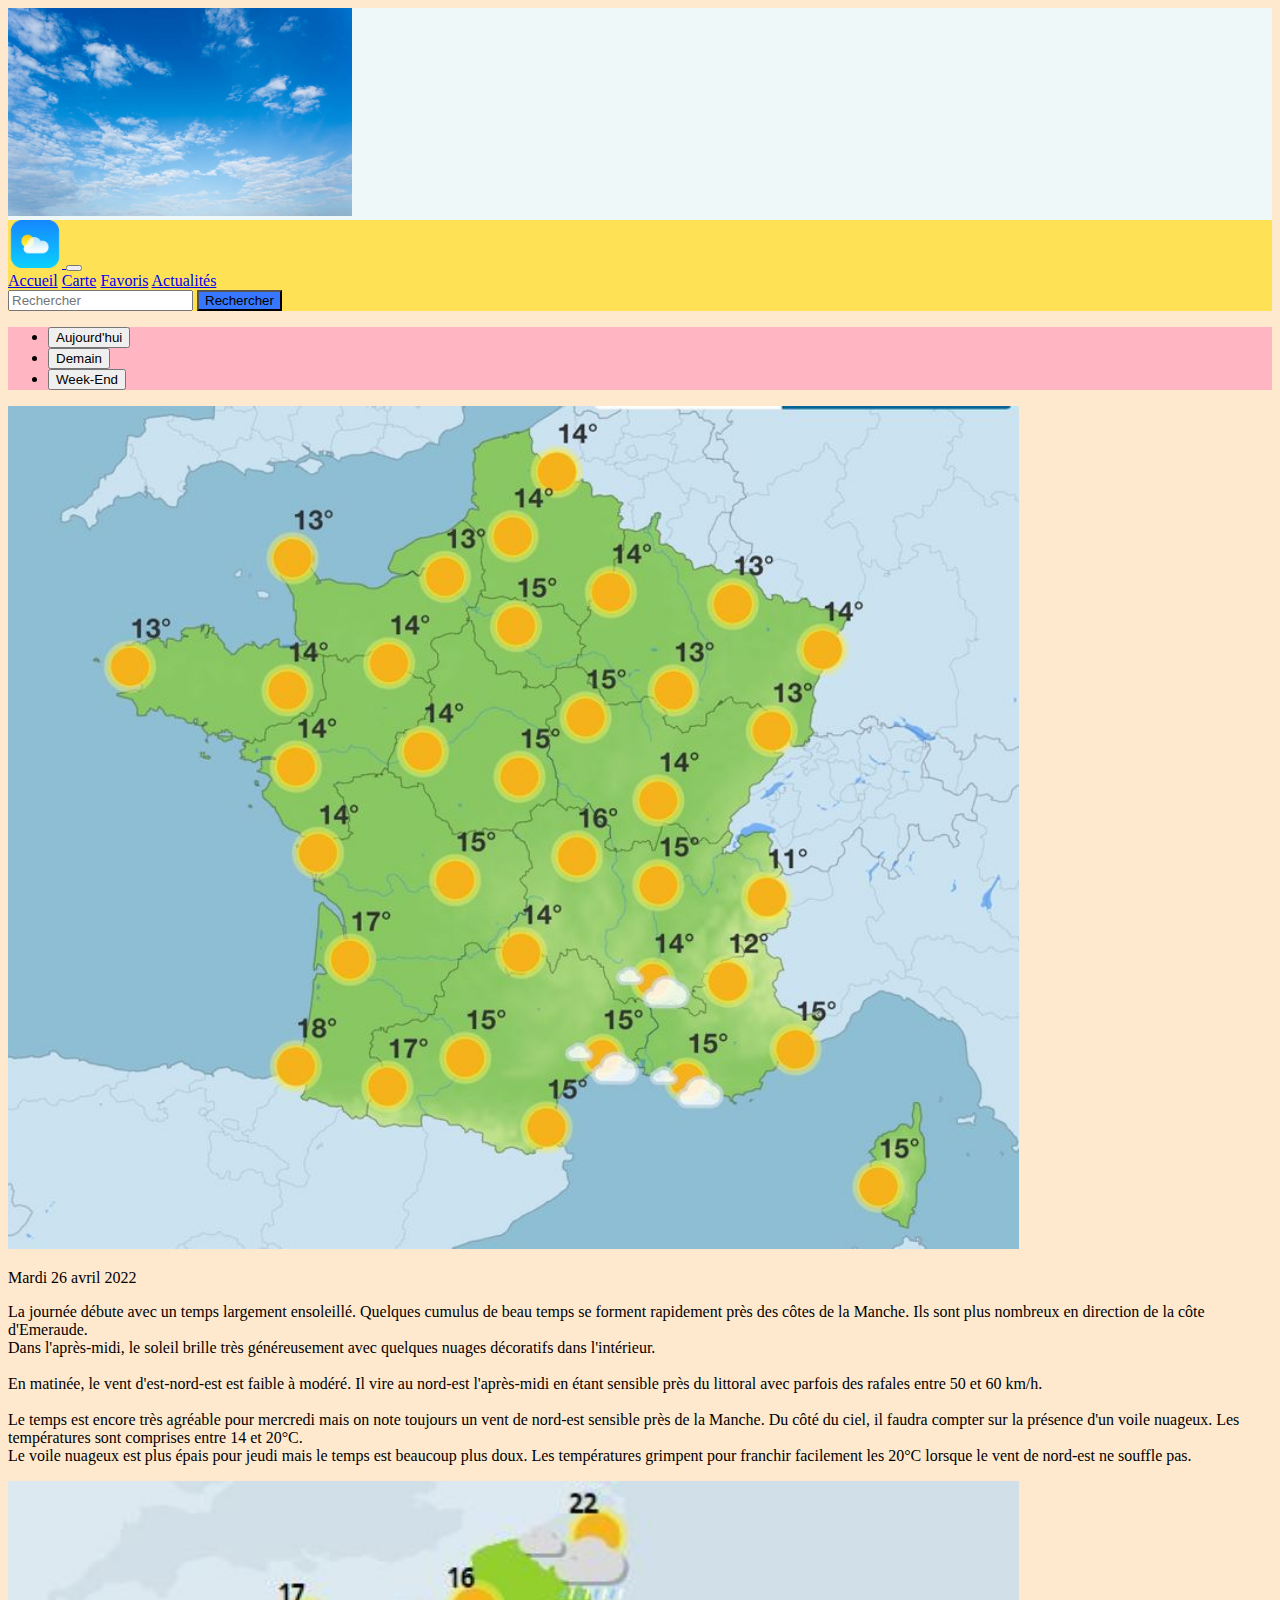
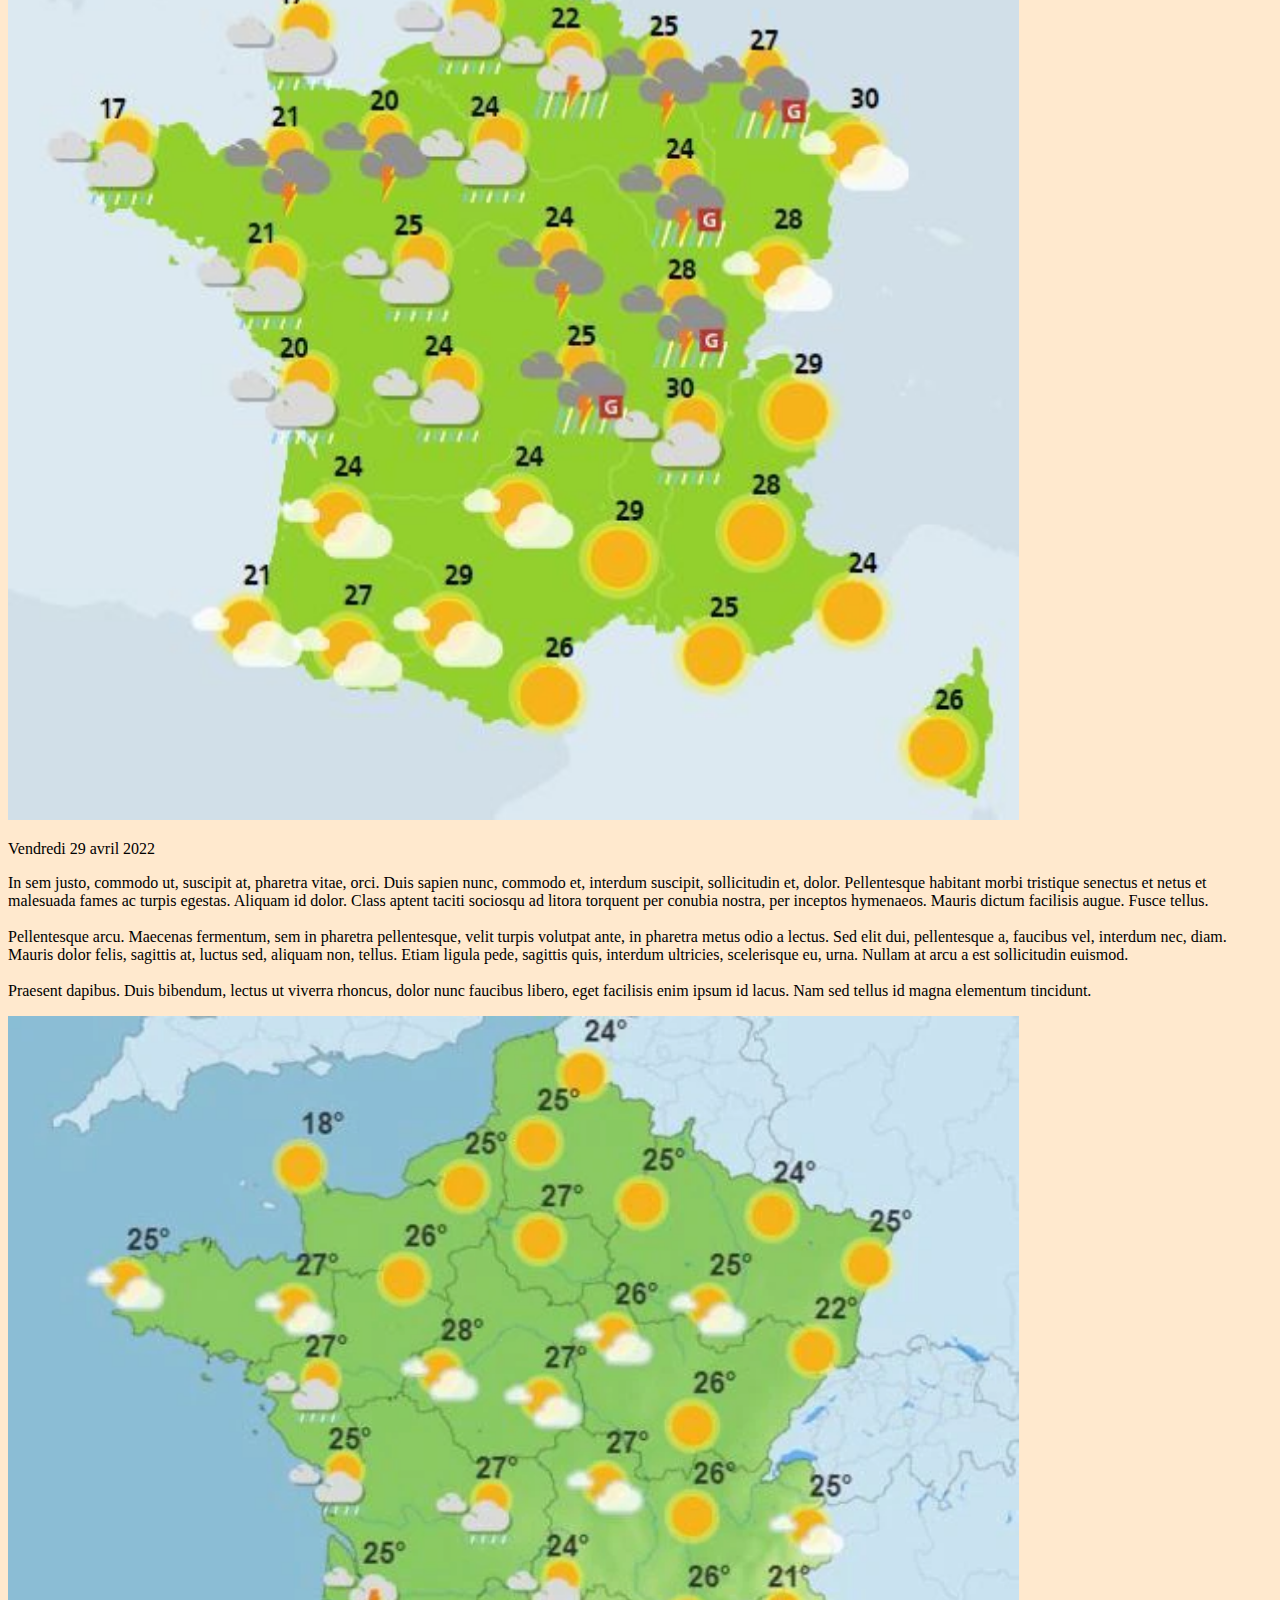
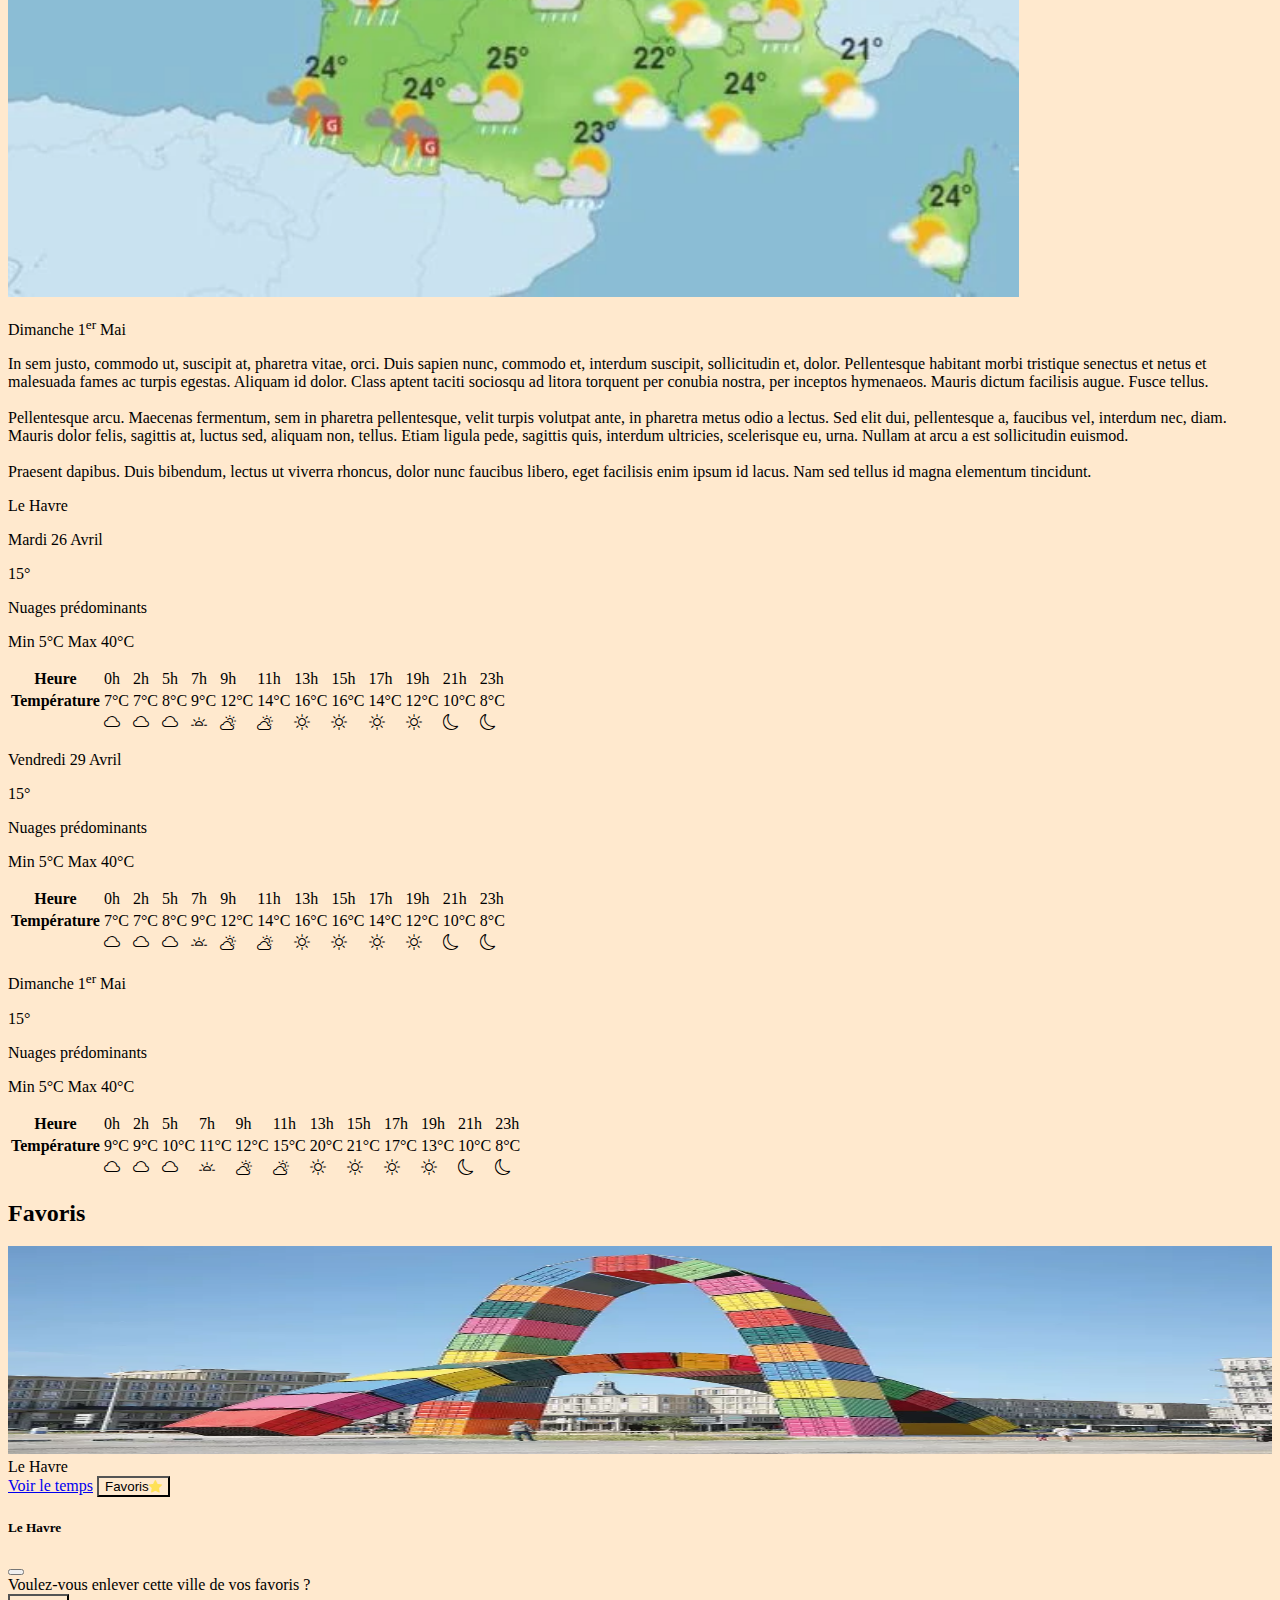
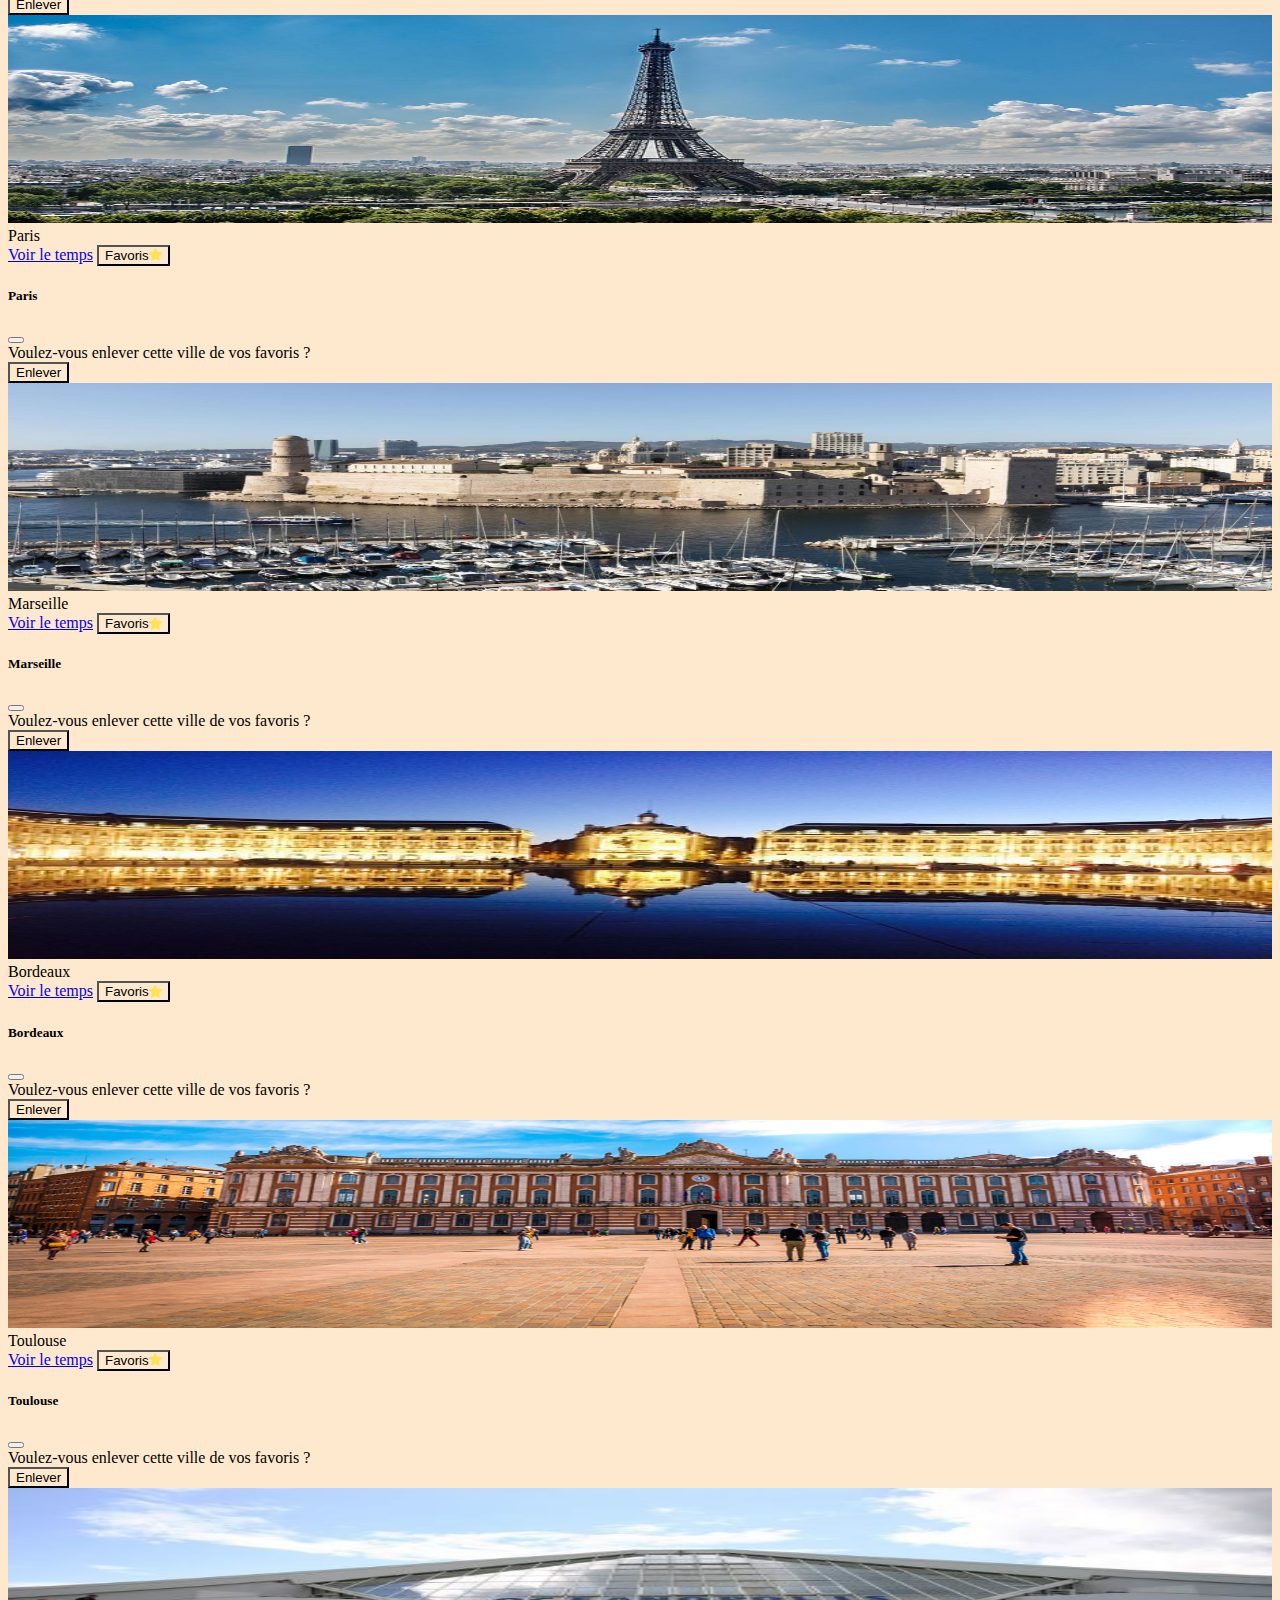
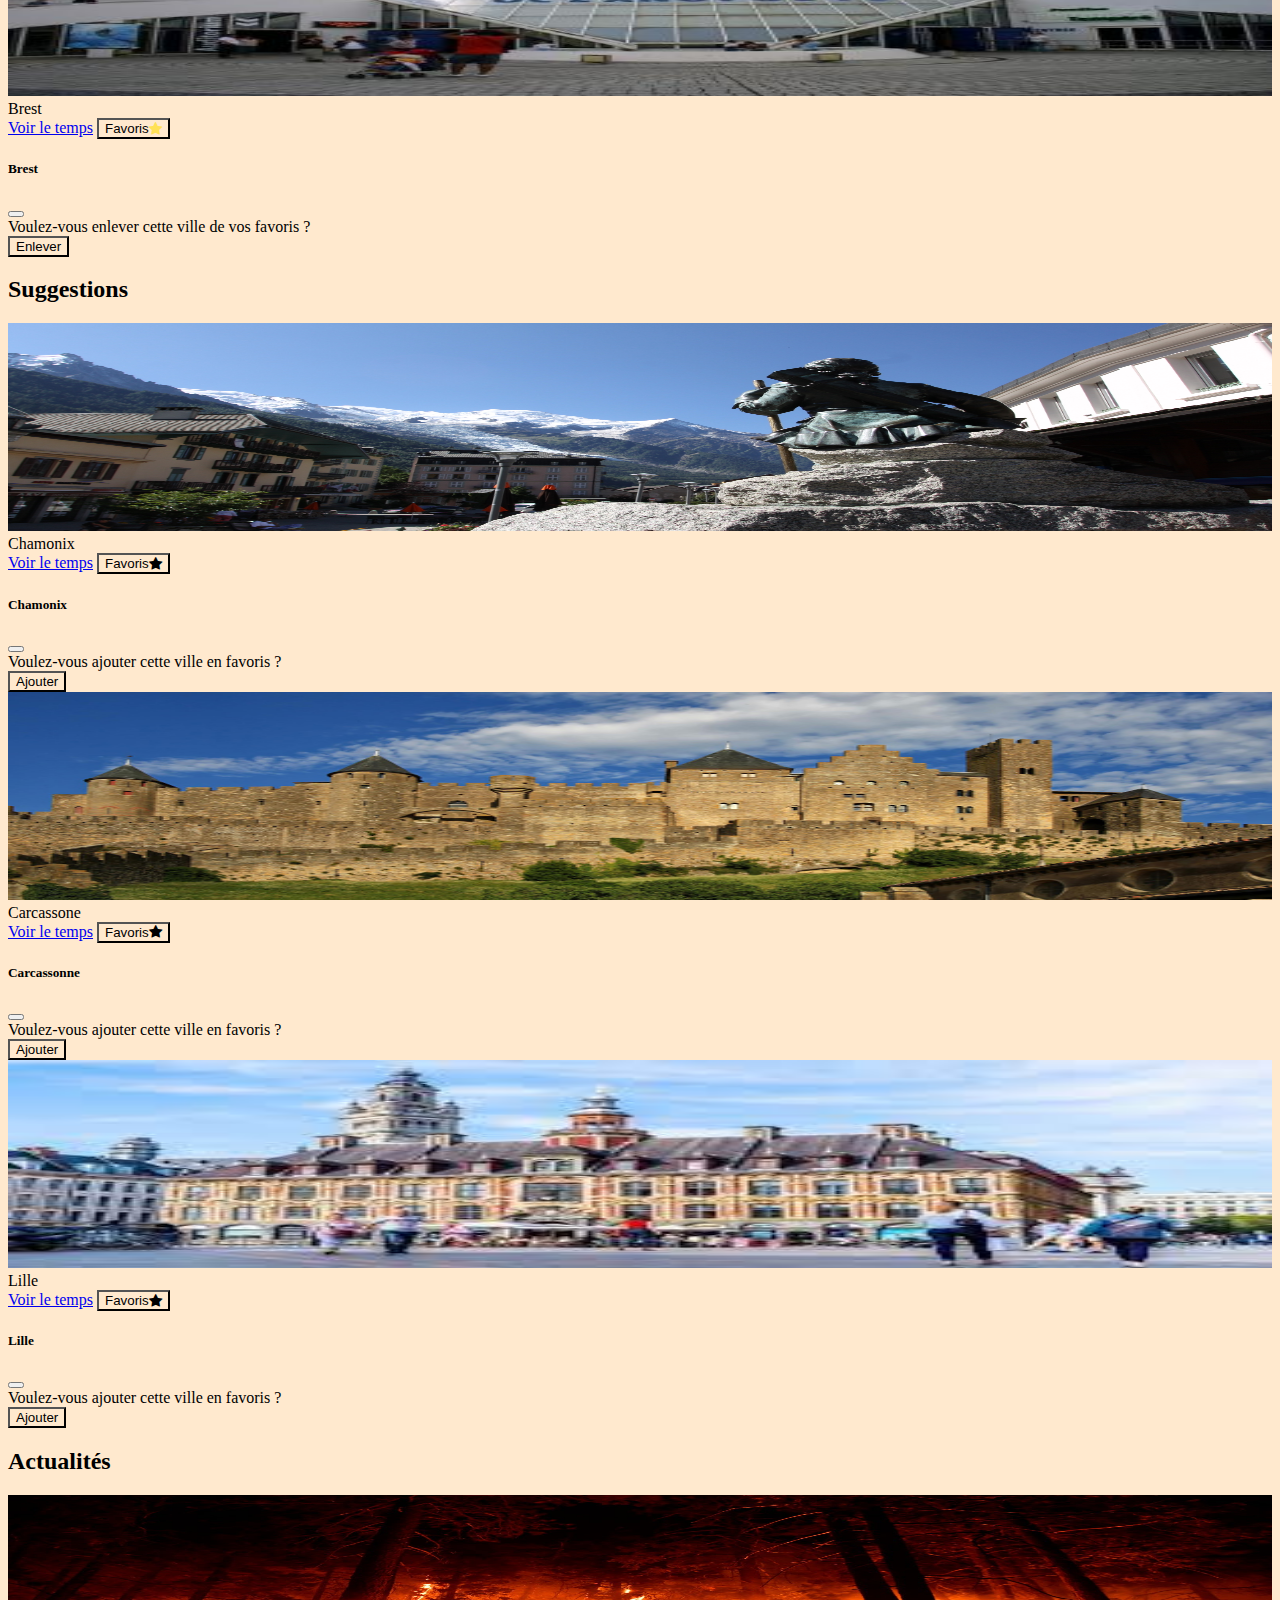
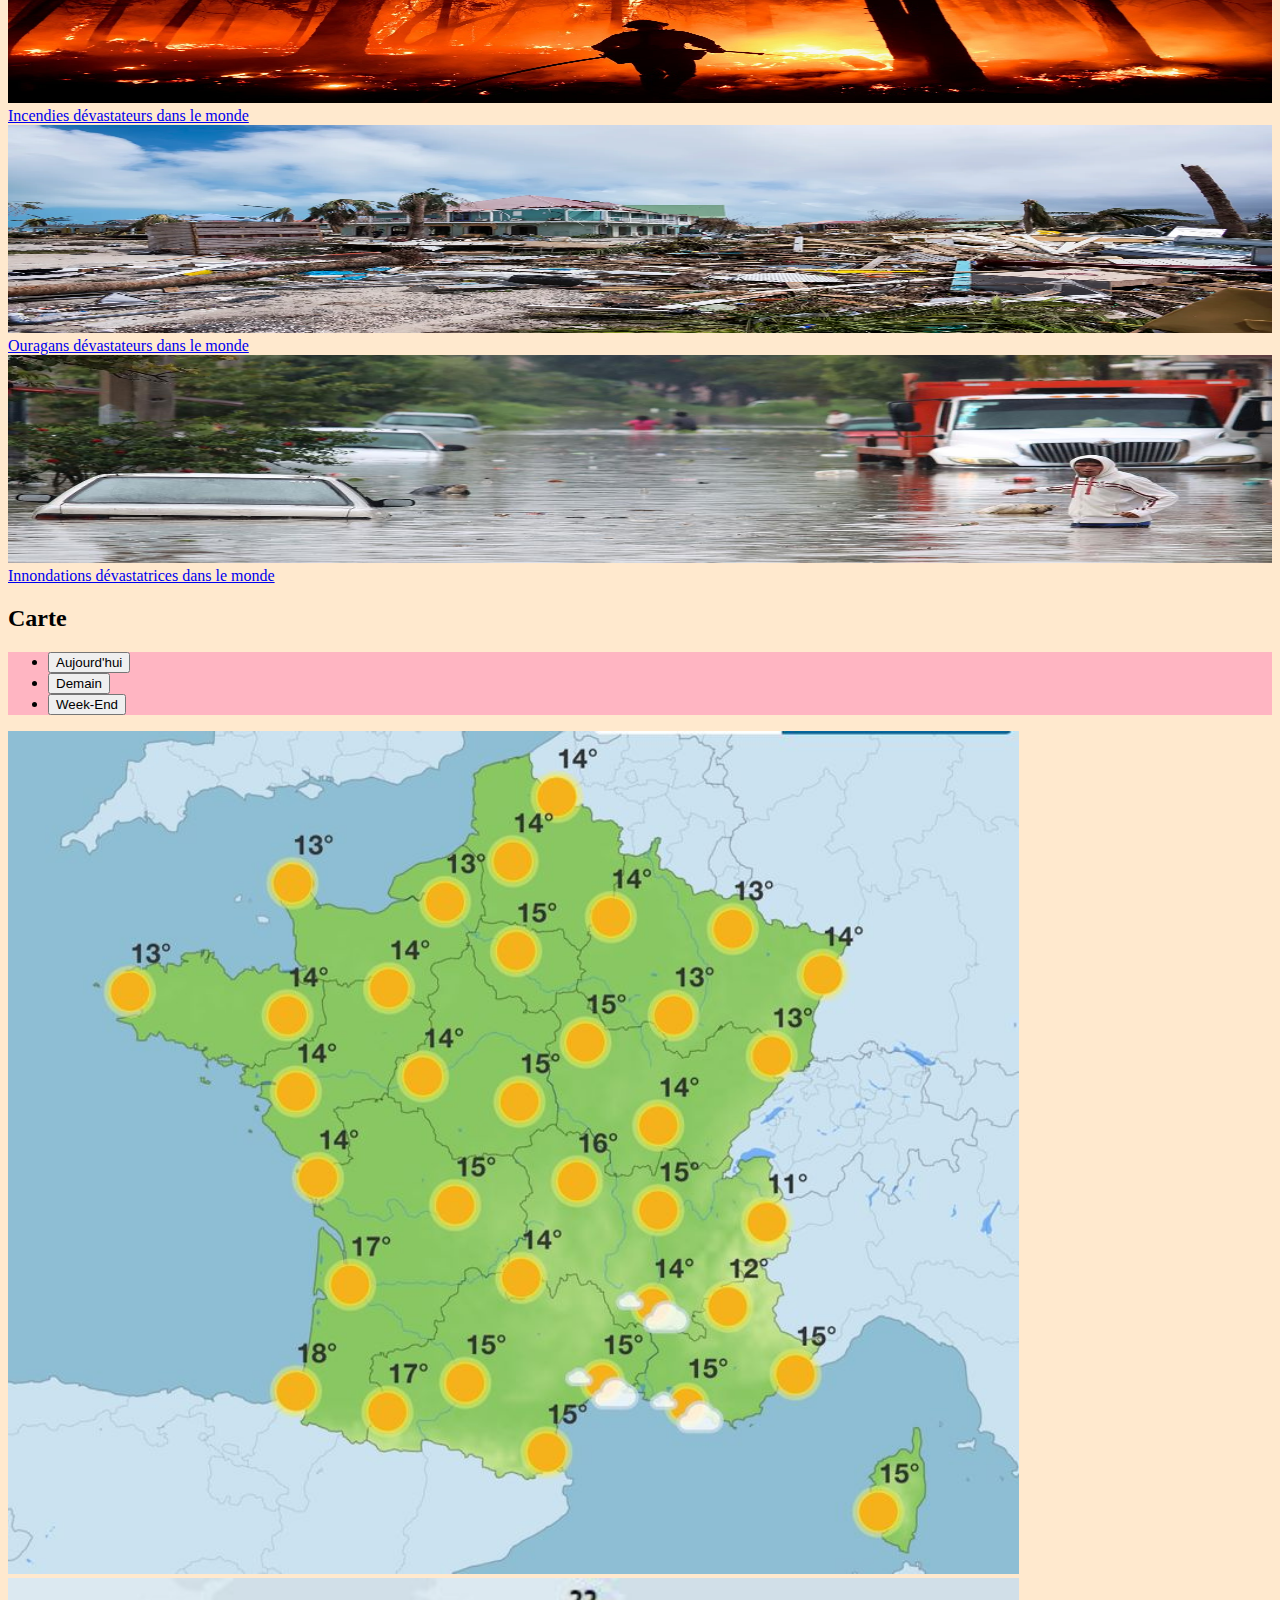
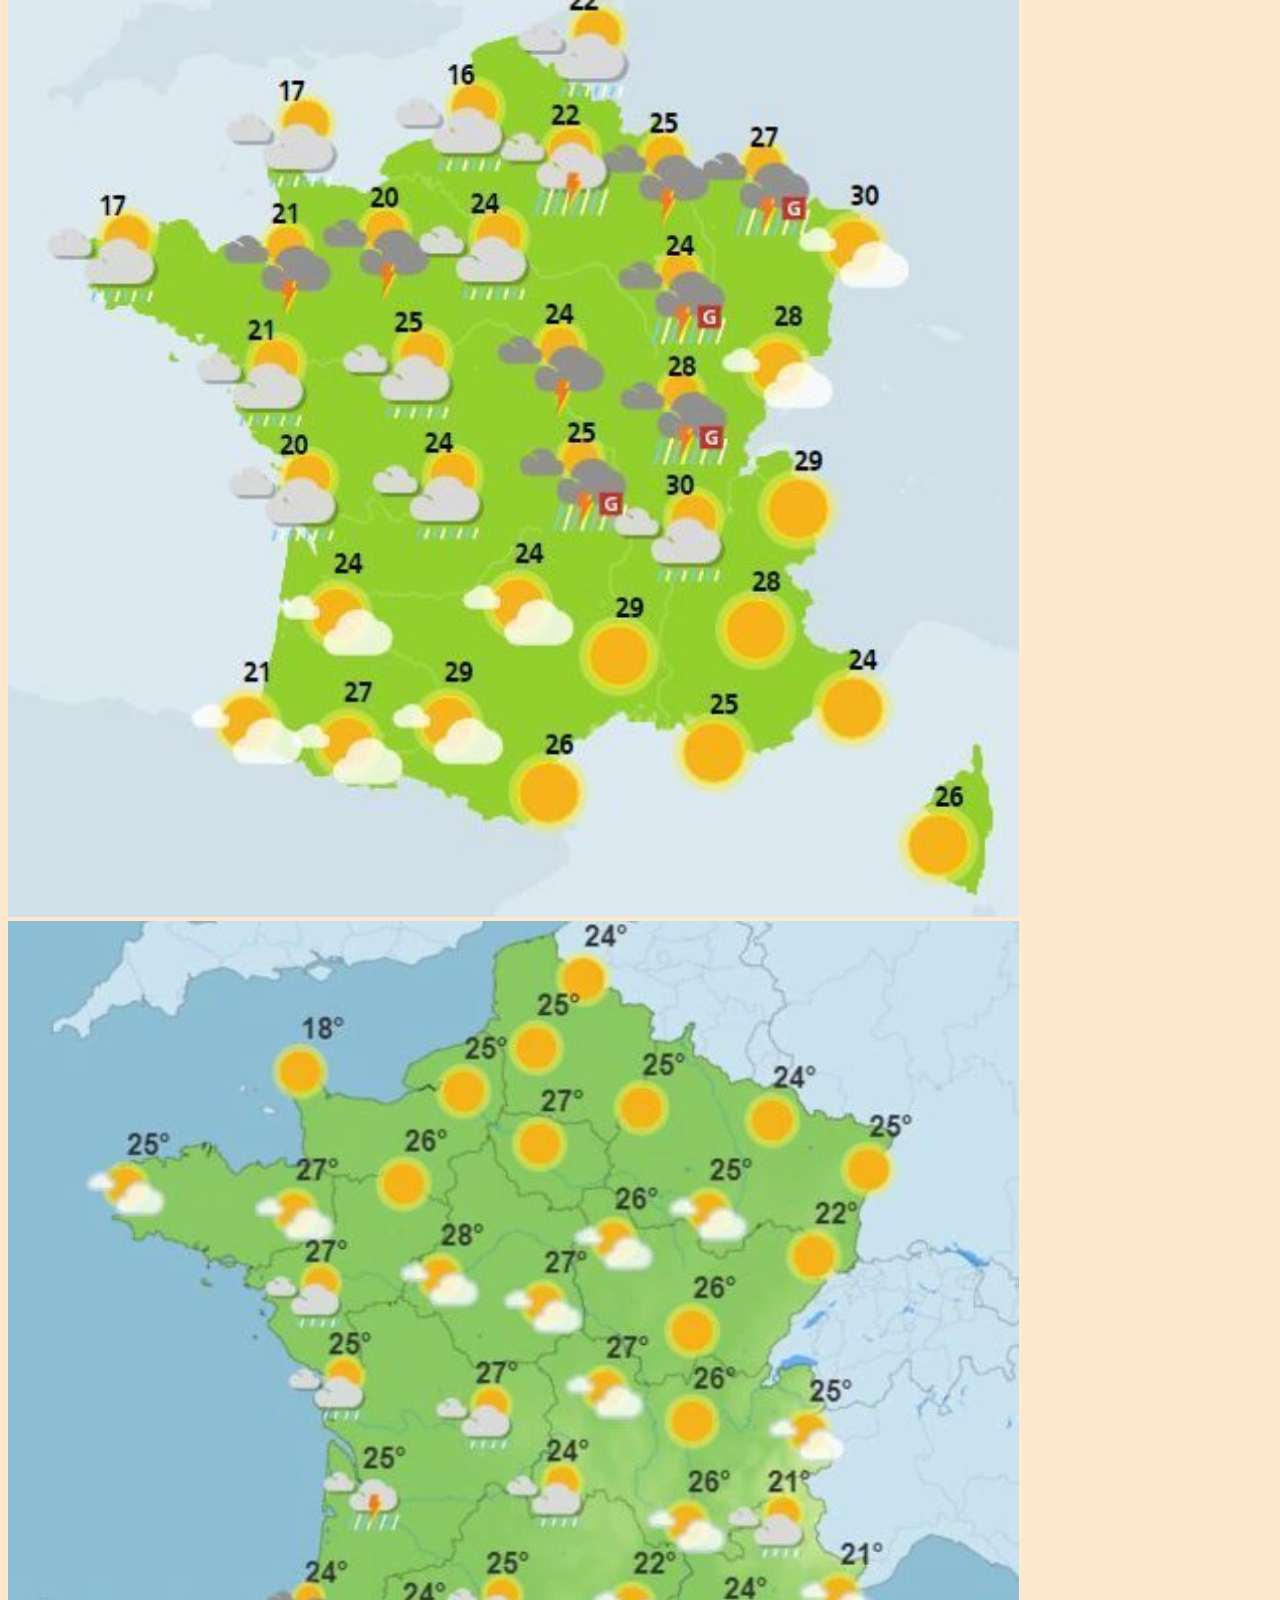
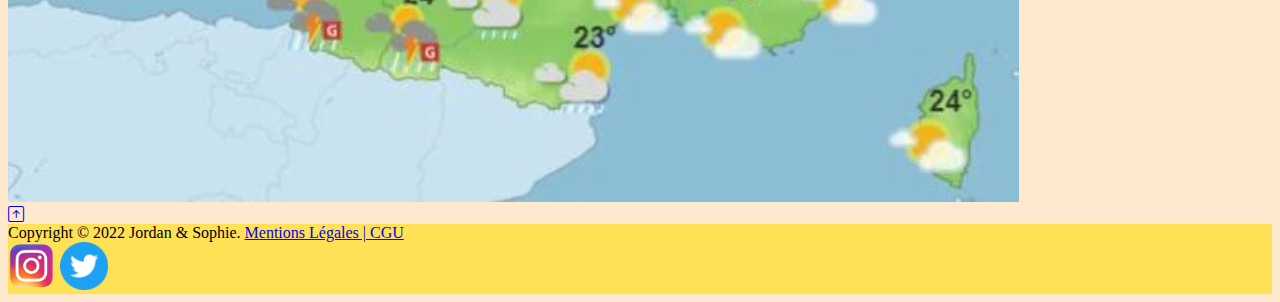
==== commit af1045b2: "accessibility" ====
--- a/index.html
+++ b/index.html
@@ -53,9 +53,9 @@
 
             <div class="collapse navbar-collapse justify-content-around" id="navbarSupportedContent">
                 <a class="nav-link active text-dark fs-3" aria-current="page" href="#Accueil">Accueil</a>
-                <a class="nav-link active text-dark fs-3" aria-current="page" href="#Carte">Carte</a>
-                <a class="nav-link active text-dark fs-3" aria-current="page" href="#Favoris">Favoris</a>
-                <a class="nav-link active text-dark fs-3" aria-current="page" href="#Actualités">Actualités</a>
+                <a class="nav-link active text-dark fs-3"  href="#Carte">Carte</a>
+                <a class="nav-link active text-dark fs-3"  href="#Favoris">Favoris</a>
+                <a class="nav-link active text-dark fs-3"  href="#Actualités">Actualités</a>
 
 
                 <nav class="navbar navbar-light ">
@@ -133,7 +133,7 @@
                 </div>
             </div>
 
-            <div class="tab-pane fade" id="profile" role="tabpanel" aria-labelledby="profile-tab">
+            <div class="tab-pane fade" id="profile" role="tabpanel" >
                 <div class="container d-lg-block d-none">
                     <div class="row">
                         <div class="col-lg-7 col-12 text-center cartefrance ">
@@ -162,7 +162,7 @@
                     </div>
                 </div>
             </div>
-            <div class="tab-pane fade" id="contact" role="tabpanel" aria-labelledby="contact-tab">
+            <div class="tab-pane fade" id="contact" role="tabpanel" >
                 <div class="container d-lg-block d-none">
                     <div class="row">
                         <div class="col-lg-7 col-12 text-center cartefrance ">
@@ -407,7 +407,7 @@
             <div class="card col-lg-3 col-12 pt-3 d-lg-block d-none">
                 <img src="assets/LeHavre.webp" class="card-img-top" alt="le Havre">
                 <div class="card-body ">
-                    <h5 class="card-title text-center fw-bold">Le Havre</h5>
+                    <div class="card-title text-center fw-bold fs-4">Le Havre</div>
                     <div class="d-flex justify-content-evenly">
                         <a type="button" class="btn text-dark" href="havre.html"> Voir le temps</a>
                         <button href="#" class="btn text-dark fs-6" data-bs-toggle="modal"
@@ -442,7 +442,7 @@
             <div class="card col-lg-3 col-12 pt-3">
                 <img src="assets/tour-eiffel.jpg" class="card-img-top" alt="Paris">
                 <div class="card-body">
-                    <h5 class="card-title text-center fw-bold">Paris</h5>
+                    <div class="card-title text-center fw-bold fs-4">Paris</div>
                     <div class="d-flex justify-content-evenly">
                         <a type="button" class="btn text-dark" href="paris.html"> Voir le temps</a>
                         <button href="#" class="btn text-dark fs-6" data-bs-toggle="modal"
@@ -456,7 +456,7 @@
                     <div class="modal-content">
                         <div class="modal-header">
                             <h5 class="modal-title" id="ParisLabel">Paris</h5>
-                            <button type="button" class="btn-close" data-bs-dismiss="modal" aria-label="Close"></button>
+                            <button type="button" class="btn-close" data-bs-dismiss="modal" ></button>
                         </div>
                         <div class="modal-body">
                             Voulez-vous enlever cette ville de vos favoris ?
@@ -476,7 +476,7 @@
             <div class="card col-lg-3 col-12 pt-3">
                 <img src="assets/vieux-ports.jpg" class="card-img-top" alt="Marseille">
                 <div class="card-body">
-                    <h5 class="card-title text-center fw-bold">Marseille</h5>
+                    <div class="card-title text-center fw-bold fs-4">Marseille</div>
                     <div class="d-flex justify-content-evenly">
                         <a type="button" class="btn text-dark" href="marseille.html"> Voir le temps</a>
                         <button href="#" class="btn text-dark fs-6" data-bs-toggle="modal"
@@ -490,7 +490,7 @@
                     <div class="modal-content">
                         <div class="modal-header">
                             <h5 class="modal-title" id="MarseilleLabel">Marseille</h5>
-                            <button type="button" class="btn-close" data-bs-dismiss="modal" aria-label="Close"></button>
+                            <button type="button" class="btn-close" data-bs-dismiss="modal" ></button>
                         </div>
                         <div class="modal-body">
                             Voulez-vous enlever cette ville de vos favoris ?
@@ -504,23 +504,7 @@
             </div>
 
         </div>
-        <div class="modal fade" id="Marseille" tabindex="-1" aria-labelledby="MarseilleLabel" aria-hidden="true">
-            <div class="modal-dialog">
-                <div class="modal-content">
-                    <div class="modal-header">
-                        <h5 class="modal-title" id="MarseilleLabel">Marseille</h5>
-                        <button type="button" class="btn-close" data-bs-dismiss="modal" aria-label="Close"></button>
-                    </div>
-                    <div class="modal-body">
-                        Voulez-vous enlever cette ville de vos favoris ?
-                    </div>
-                    <div class="modal-footer">
-                        <button type="button" class="btn btn-secondary" data-bs-dismiss="modal">Ajouter</button>
-
-                    </div>
-                </div>
-            </div>
-        </div>
+        
 
     </div>
 
@@ -533,7 +517,7 @@
             <div class="card col-lg-3 col-12 pt-3">
                 <img src="assets/bordeaux.jpg" class="card-img-top" alt="bordeaux">
                 <div class="card-body">
-                    <h5 class="card-title text-center fw-bold">Bordeaux</h5>
+                    <div class="card-title text-center fw-bold fs-4">Bordeaux</div>
                     <div class="d-flex justify-content-evenly">
                         <a type="button" class="btn text-dark" href="bordeaux.html"> Voir le temps</a>
                         <button href="#" class="btn text-dark fs-6" data-bs-toggle="modal"
@@ -547,7 +531,7 @@
                     <div class="modal-content">
                         <div class="modal-header">
                             <h5 class="modal-title" id="BordeauxLabel">Bordeaux</h5>
-                            <button type="button" class="btn-close" data-bs-dismiss="modal" aria-label="Close"></button>
+                            <button type="button" class="btn-close" data-bs-dismiss="modal"></button>
                         </div>
                         <div class="modal-body">
                             Voulez-vous enlever cette ville de vos favoris ?
@@ -567,7 +551,7 @@
             <div class="card col-lg-3 col-12 pt-3">
                 <img src="assets/toulouse.jpg" class="card-img-top" alt="Toulouse">
                 <div class="card-body">
-                    <h5 class="card-title text-center fw-bold">Toulouse</h5>
+                    <div class="card-title text-center fw-bold fs-4">Toulouse</div>
                     <div class="d-flex justify-content-evenly">
                         <a type="button" class="btn text-dark" href="toulouse.html"> Voir le temps</a>
                         <button href="#" class="btn text-dark fs-6" data-bs-toggle="modal"
@@ -582,7 +566,7 @@
                     <div class="modal-content">
                         <div class="modal-header">
                             <h5 class="modal-title" id="ToulouseLabel">Toulouse</h5>
-                            <button type="button" class="btn-close" data-bs-dismiss="modal" aria-label="Close"></button>
+                            <button type="button" class="btn-close" data-bs-dismiss="modal" ></button>
                         </div>
                         <div class="modal-body">
                             Voulez-vous enlever cette ville de vos favoris ?
@@ -602,7 +586,7 @@
             <div class="card col-lg-3 col-12 pt-3 d-lg-block d-none">
                 <img src="assets/brest.jpg" class="card-img-top" alt="Brest">
                 <div class="card-body">
-                    <h5 class="card-title text-center fw-bold">Brest</h5>
+                    <div class="card-title text-center fw-bold fs-4">Brest</div>
                     <div class="d-flex justify-content-evenly">
                         <a type="button" class="btn text-dark" href="brest.html"> Voir le temps</a>
                         <button href="#" class="btn text-dark fs-6" data-bs-toggle="modal"
@@ -616,7 +600,7 @@
                     <div class="modal-content">
                         <div class="modal-header">
                             <h5 class="modal-title" id="BrestLabel">Brest</h5>
-                            <button type="button" class="btn-close" data-bs-dismiss="modal" aria-label="Close"></button>
+                            <button type="button" class="btn-close" data-bs-dismiss="modal"></button>
                         </div>
                         <div class="modal-body">
                             Voulez-vous enlever cette ville de vos favoris ?
@@ -642,7 +626,7 @@
             <div class="card col-lg-3 col-12 pt-3">
                 <img src="assets/chamonix.jpg" class="card-img-top" alt="chamonix">
                 <div class="card-body">
-                    <h5 class="card-title text-center fw-bold py-2">Chamonix</h5>
+                    <div class="card-title text-center fw-bold py-2 fs-4">Chamonix</div>
                     <div class="d-flex justify-content-evenly">
                         <a type="button" class="btn text-dark" href="chamonix.html"> Voir le temps</a>
                         <button href="#" class="btn text-dark fs-6" data-bs-toggle="modal"
@@ -657,7 +641,7 @@
                     <div class="modal-content">
                         <div class="modal-header">
                             <h5 class="modal-title" id="ChamonixLabel">Chamonix</h5>
-                            <button type="button" class="btn-close" data-bs-dismiss="modal" aria-label="Close"></button>
+                            <button type="button" class="btn-close" data-bs-dismiss="modal"></button>
                         </div>
                         <div class="modal-body">
                             Voulez-vous ajouter cette ville en favoris ?
@@ -673,7 +657,7 @@
             <div class="card col-lg-3 col-12 pt-3 d-lg-block d-none">
                 <img src="assets/carcassonne.jpg" class="card-img-top" alt="Carcassonne">
                 <div class="card-body">
-                    <h5 class="card-title text-center fw-bold py-2">Carcassone</h5>
+                    <div class="card-title text-center fw-bold py-2 fs-4">Carcassone</div>
                     <div class="d-flex justify-content-evenly">
                         <a type="button" class="btn text-dark" href="carcassonne.html"> Voir le temps</a>
                         <button href="#" class="btn text-dark fs-6" data-bs-toggle="modal"
@@ -688,7 +672,7 @@
                     <div class="modal-content">
                         <div class="modal-header">
                             <h5 class="modal-title" id="CarcassoneLabel">Carcassonne</h5>
-                            <button type="button" class="btn-close" data-bs-dismiss="modal" aria-label="Close"></button>
+                            <button type="button" class="btn-close" data-bs-dismiss="modal"></button>
                         </div>
                         <div class="modal-body">
                             Voulez-vous ajouter cette ville en favoris ?
@@ -704,7 +688,7 @@
             <div class="card col-lg-3 col-12 pt-3 d-lg-block d-none">
                 <img src="assets/Lille.jpg" class="card-img-top" alt="Lille">
                 <div class="card-body">
-                    <h5 class="card-title text-center fw-bold py-2">Lille</h5>
+                    <div class="card-title text-center fw-bold py-2 fs-4">Lille</div>
                     <div class="d-flex justify-content-evenly">
                         <a type="button" class="btn text-dark" href="lille.html"> Voir le temps</a>
                         <button href="#" class="btn text-dark fs-6" data-bs-toggle="modal"
@@ -718,7 +702,7 @@
                     <div class="modal-content">
                         <div class="modal-header">
                             <h5 class="modal-title" id="LilleLabel">Lille</h5>
-                            <button type="button" class="btn-close" data-bs-dismiss="modal" aria-label="Close"></button>
+                            <button type="button" class="btn-close" data-bs-dismiss="modal" ></button>
                         </div>
                         <div class="modal-body">
                             Voulez-vous ajouter cette ville en favoris ?
@@ -784,15 +768,15 @@
         <ul class="nav nav-tabs d-flex justify-content-evenly badge" id="myTabSM" role="tablist">
             <li class="nav-item" role="presentation">
                 <button class="nav-link active text-dark" id="homeSM-tab" data-bs-toggle="tab" data-bs-target="#homeSM"
-                    type="button" role="tab" aria-controls="home" aria-selected="true">Aujourd'hui</button>
+                    type="button" role="tab"  aria-selected="true">Aujourd'hui</button>
             </li>
             <li class="nav-item" role="presentation">
                 <button class="nav-link text-dark" id="profileSM-tab" data-bs-toggle="tab" data-bs-target="#profileSM"
-                    type="button" role="tab" aria-controls="profile" aria-selected="false">Demain</button>
+                    type="button" role="tab" aria-selected="false">Demain</button>
             </li>
             <li class="nav-item" role="presentation">
                 <button class="nav-link text-dark" id="contactSM-tab" data-bs-toggle="tab" data-bs-target="#contactSM"
-                    type="button" role="tab" aria-controls="contact" aria-selected="false">Week-End</button>
+                    type="button" role="tab"  aria-selected="false">Week-End</button>
             </li>
         </ul>
         <div class="tab-content" id="myTabContent">
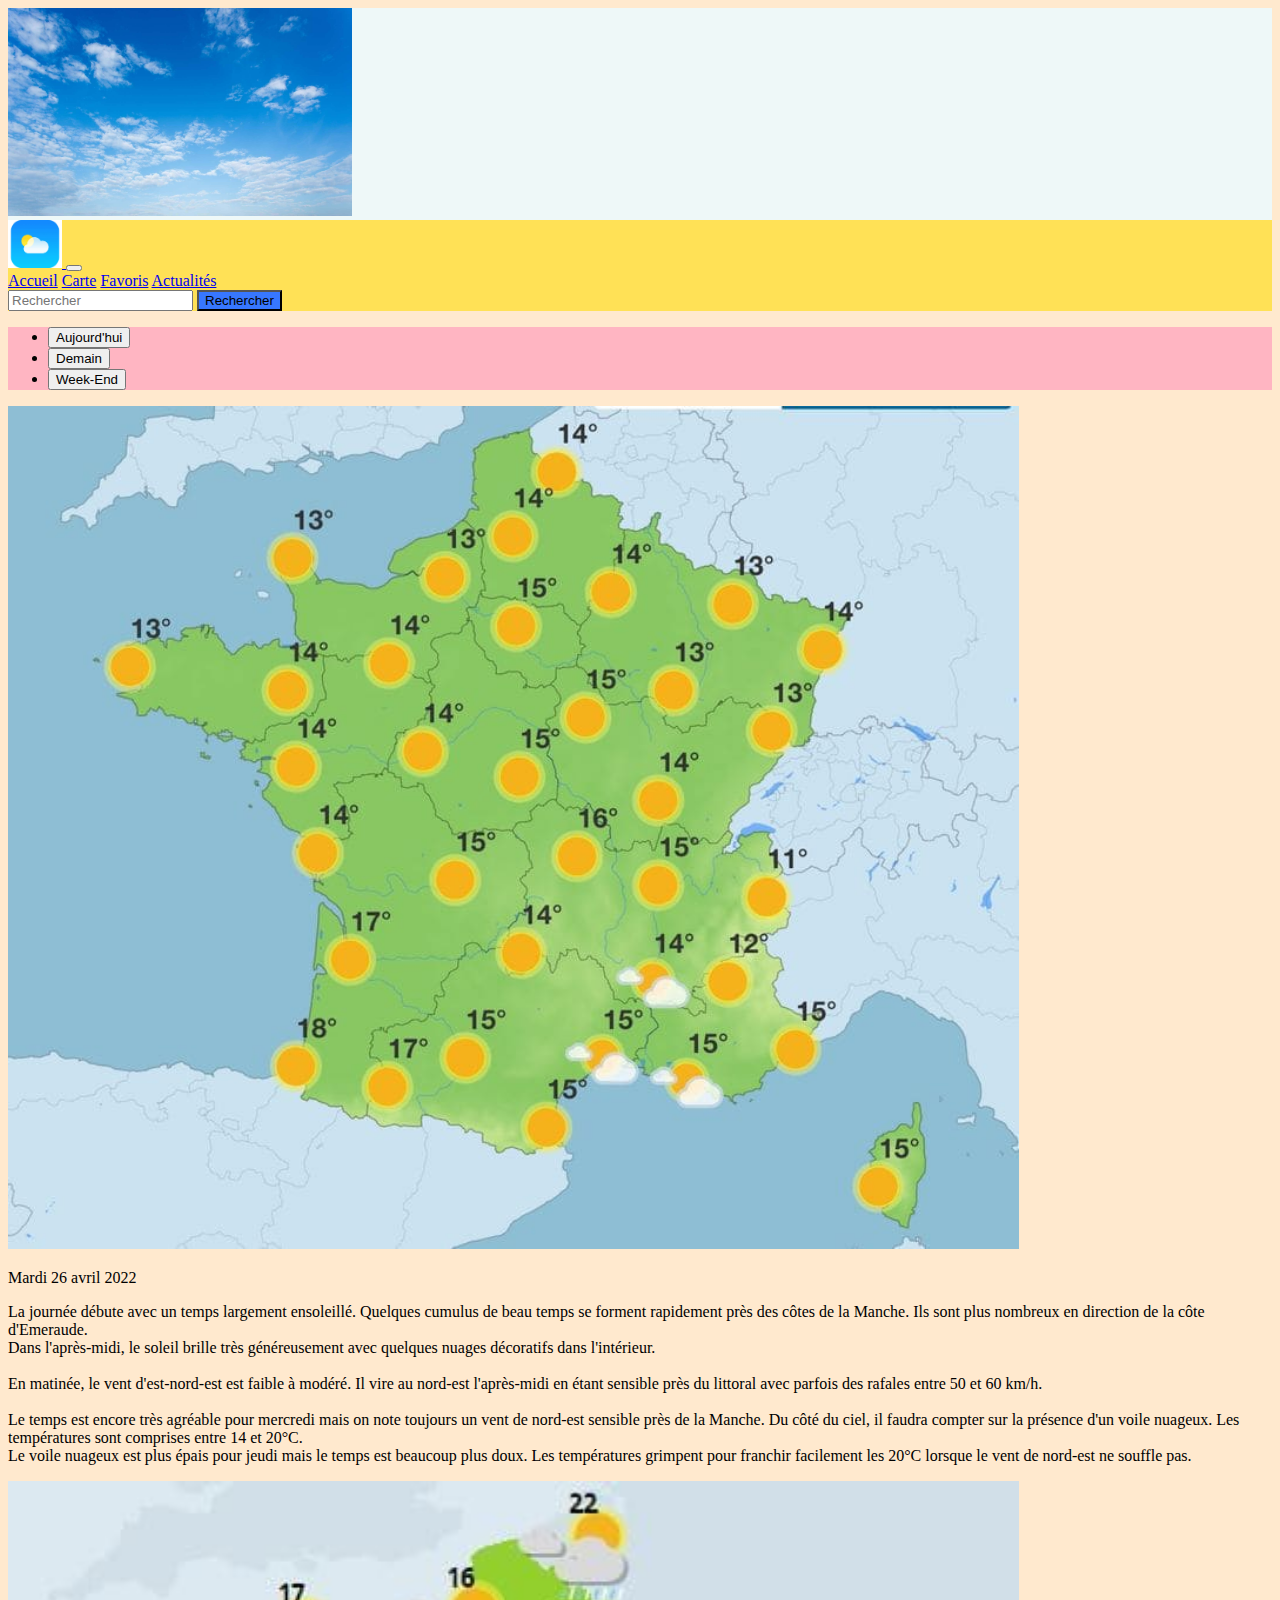
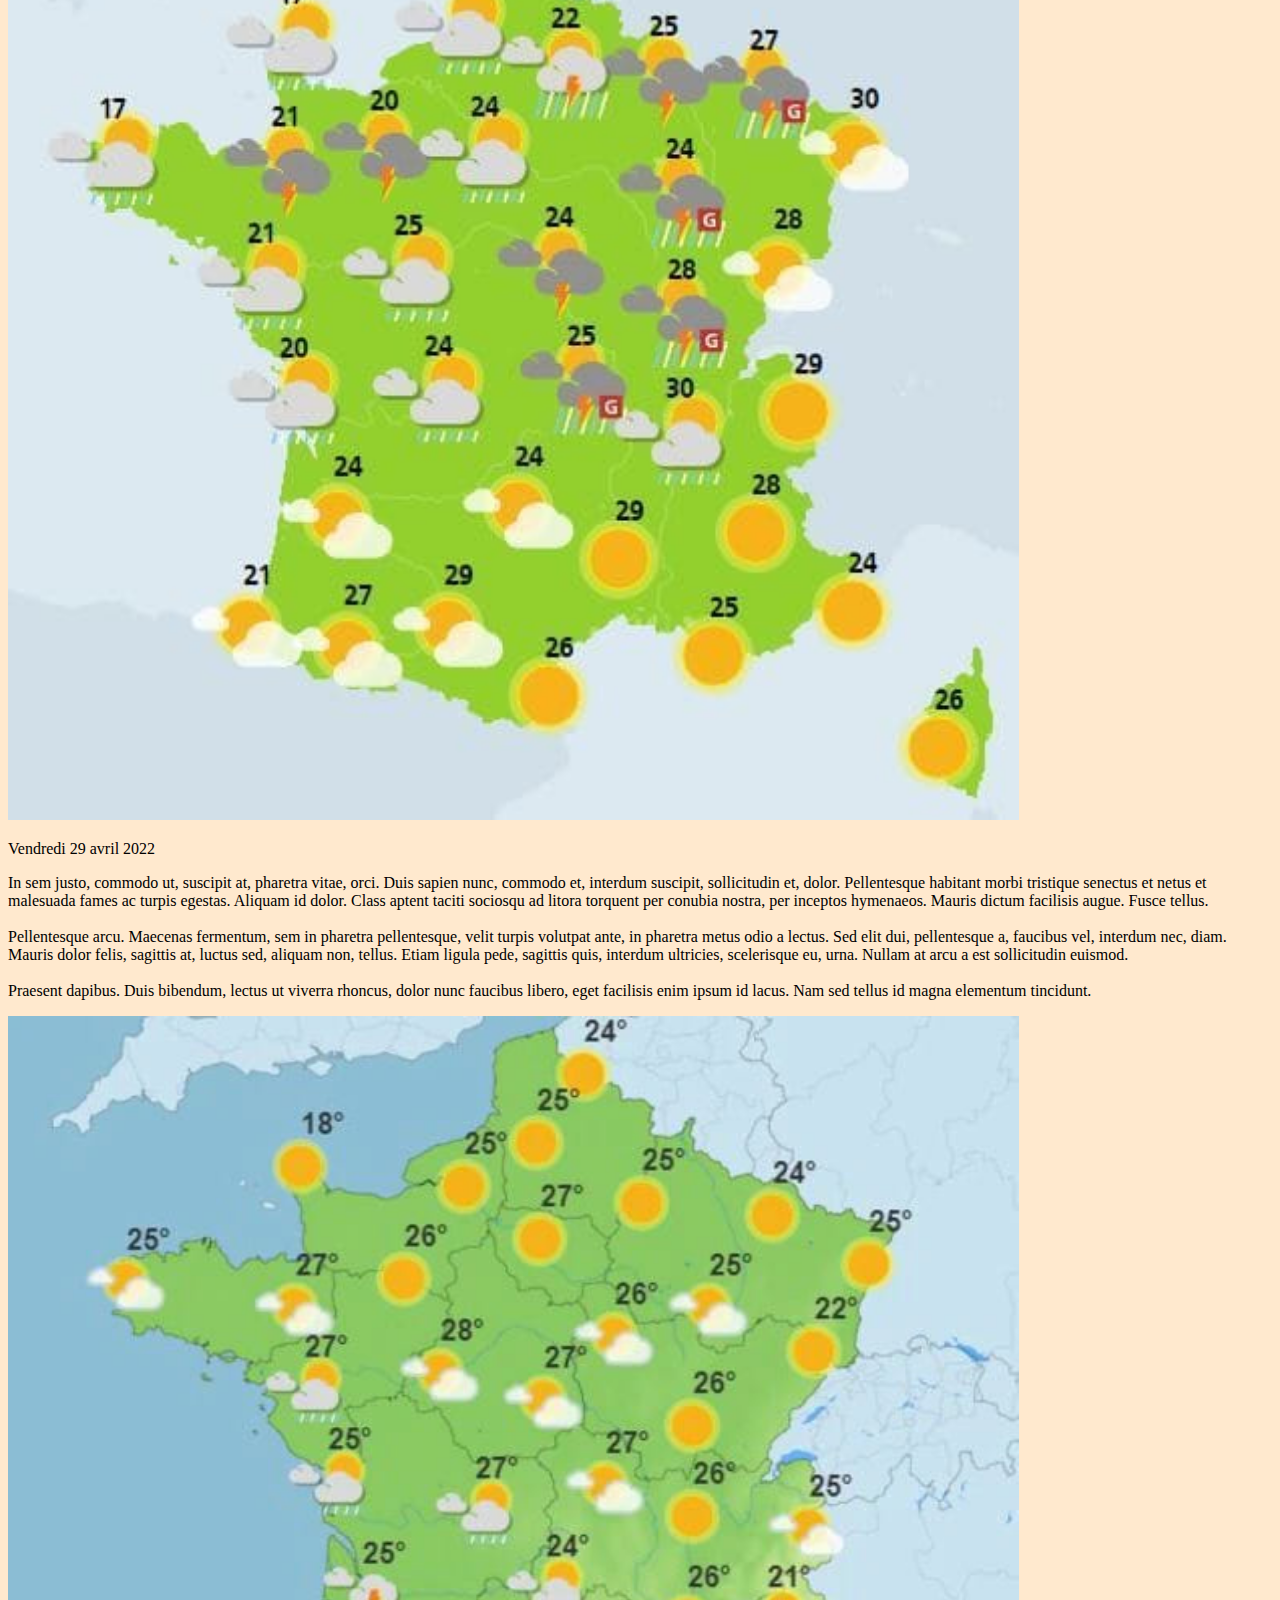
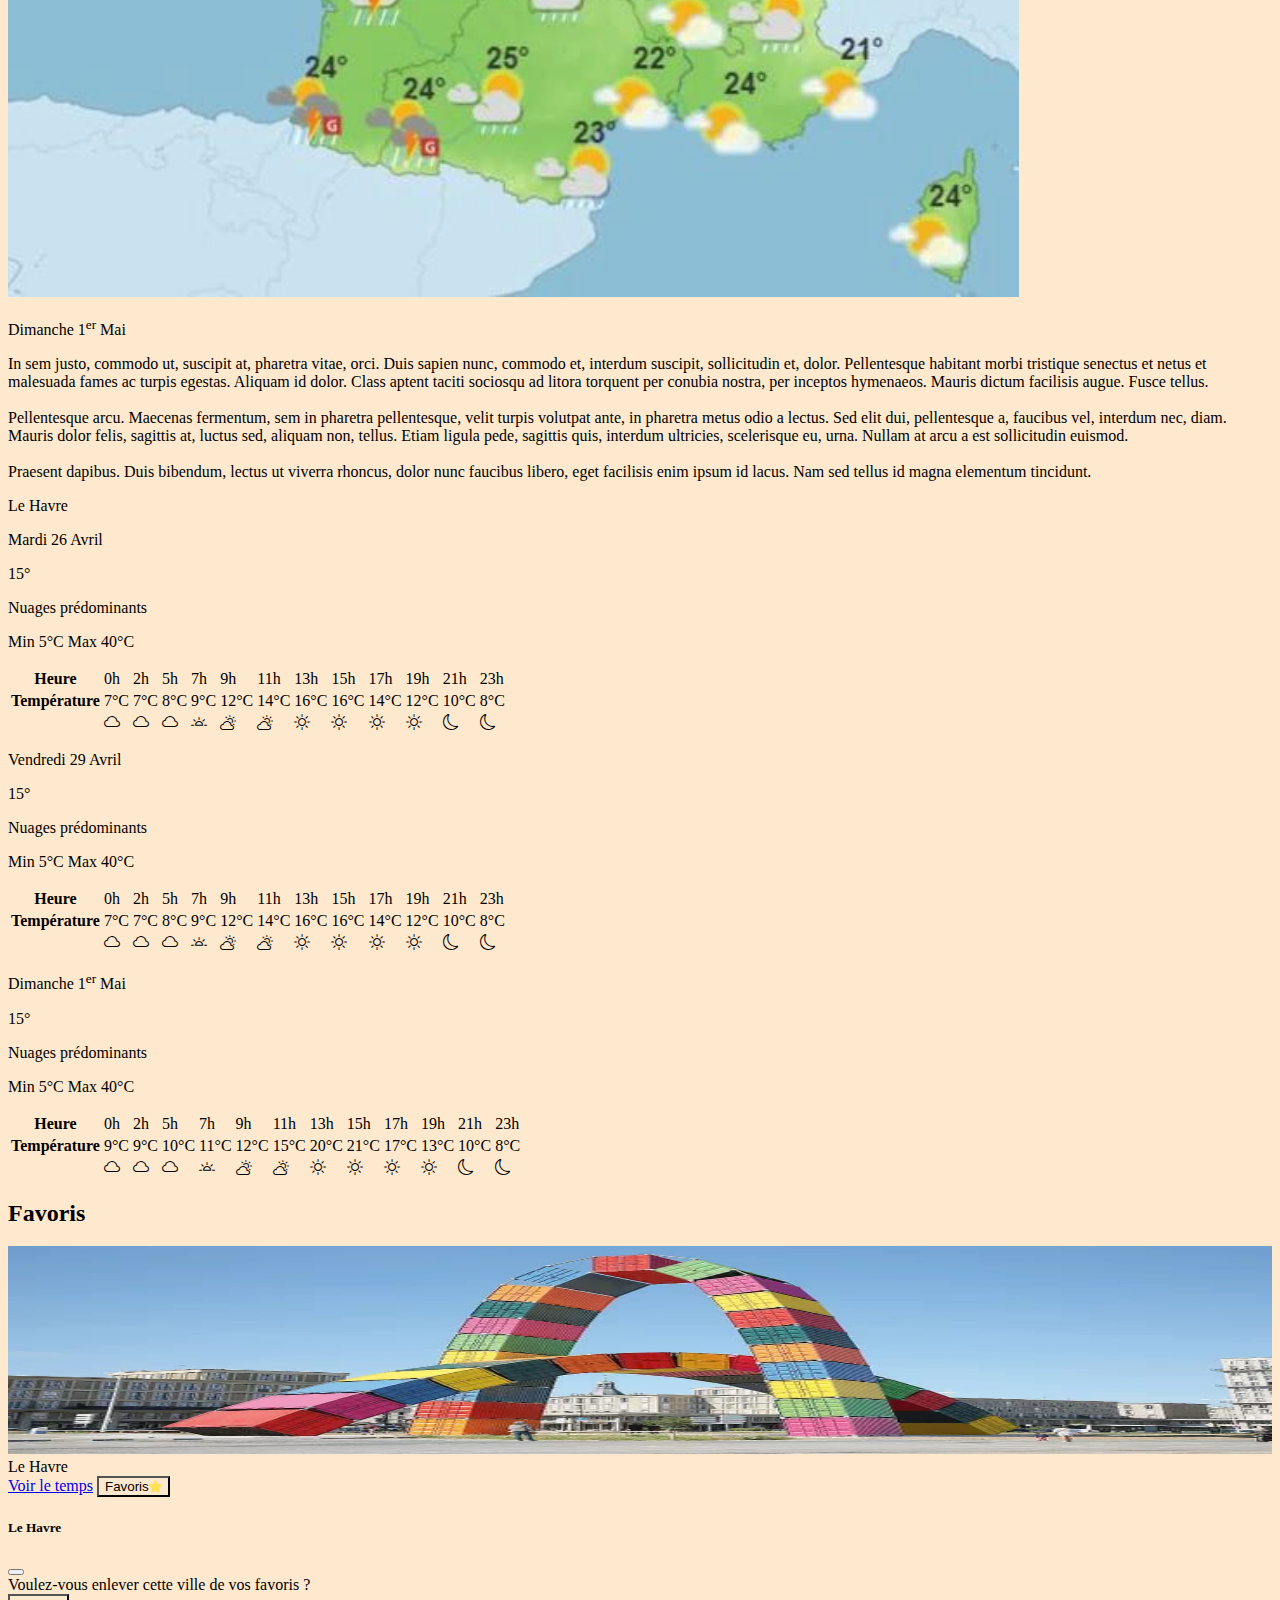
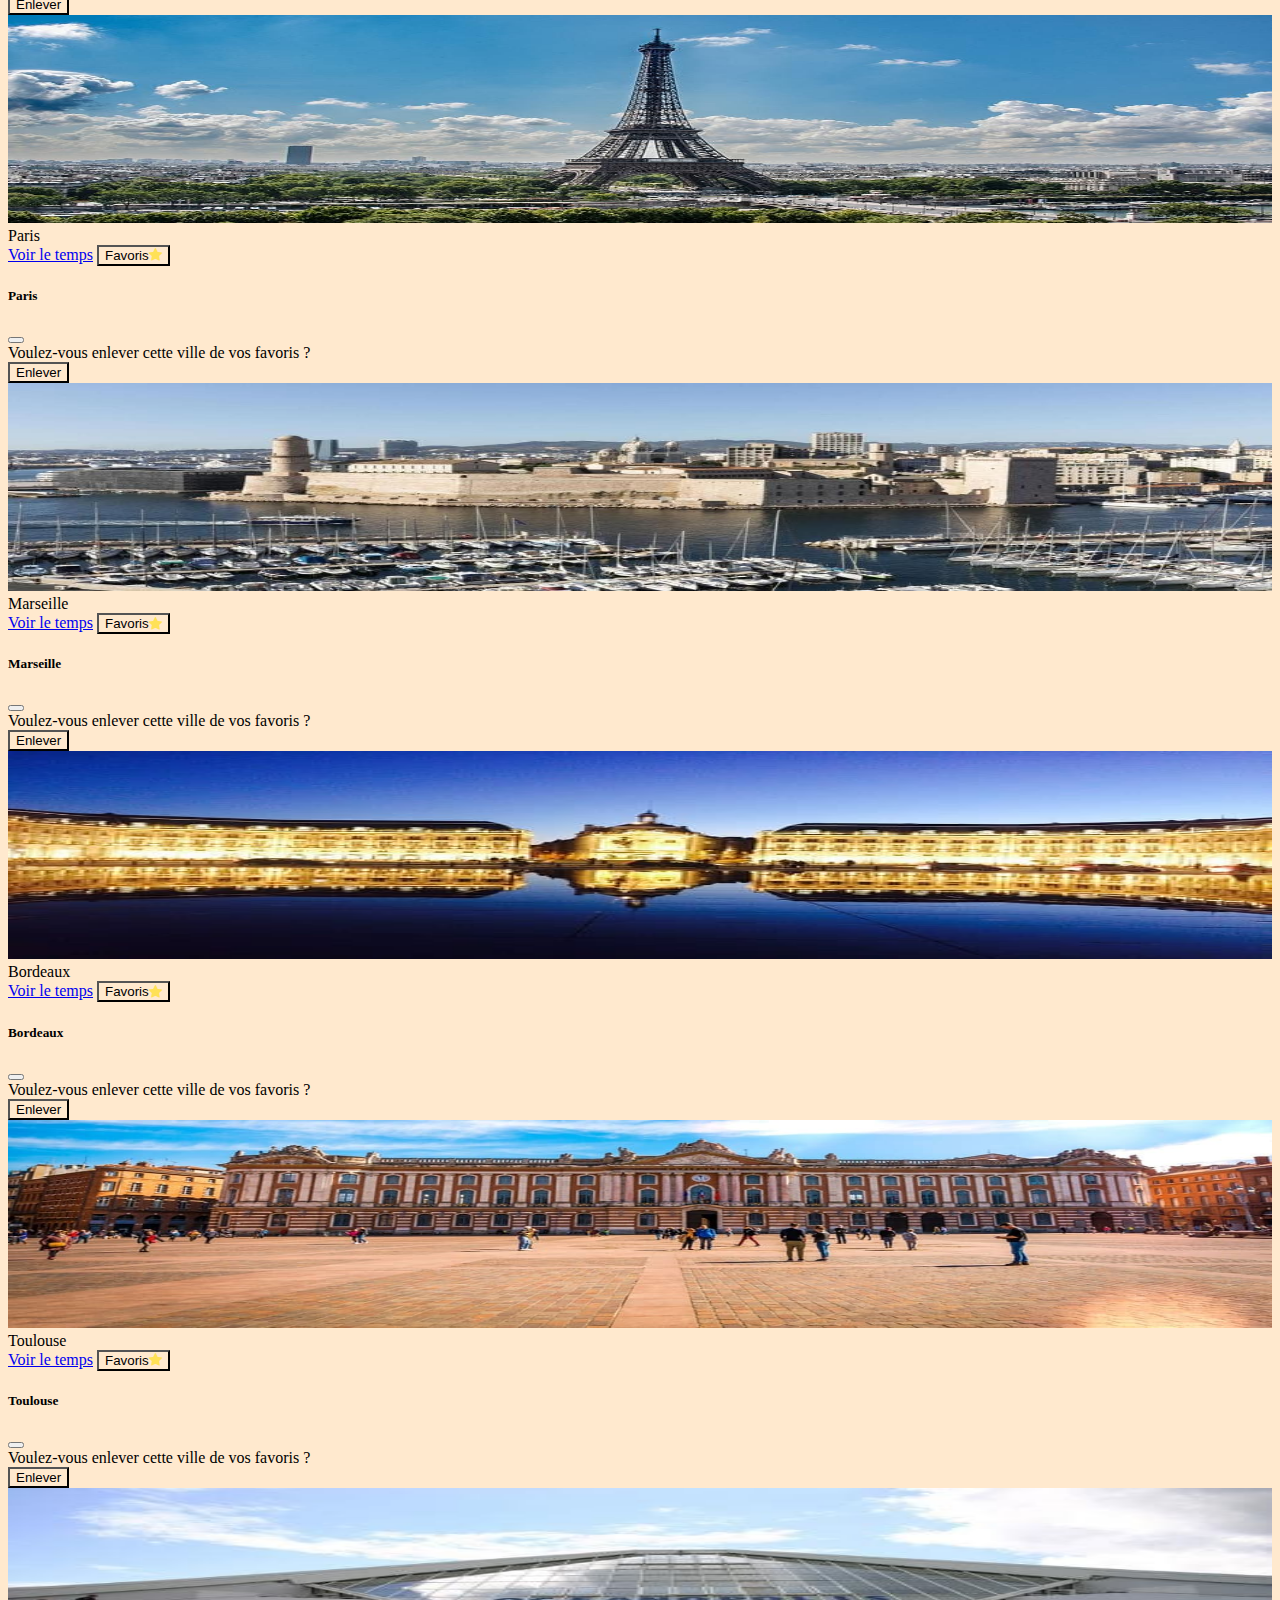
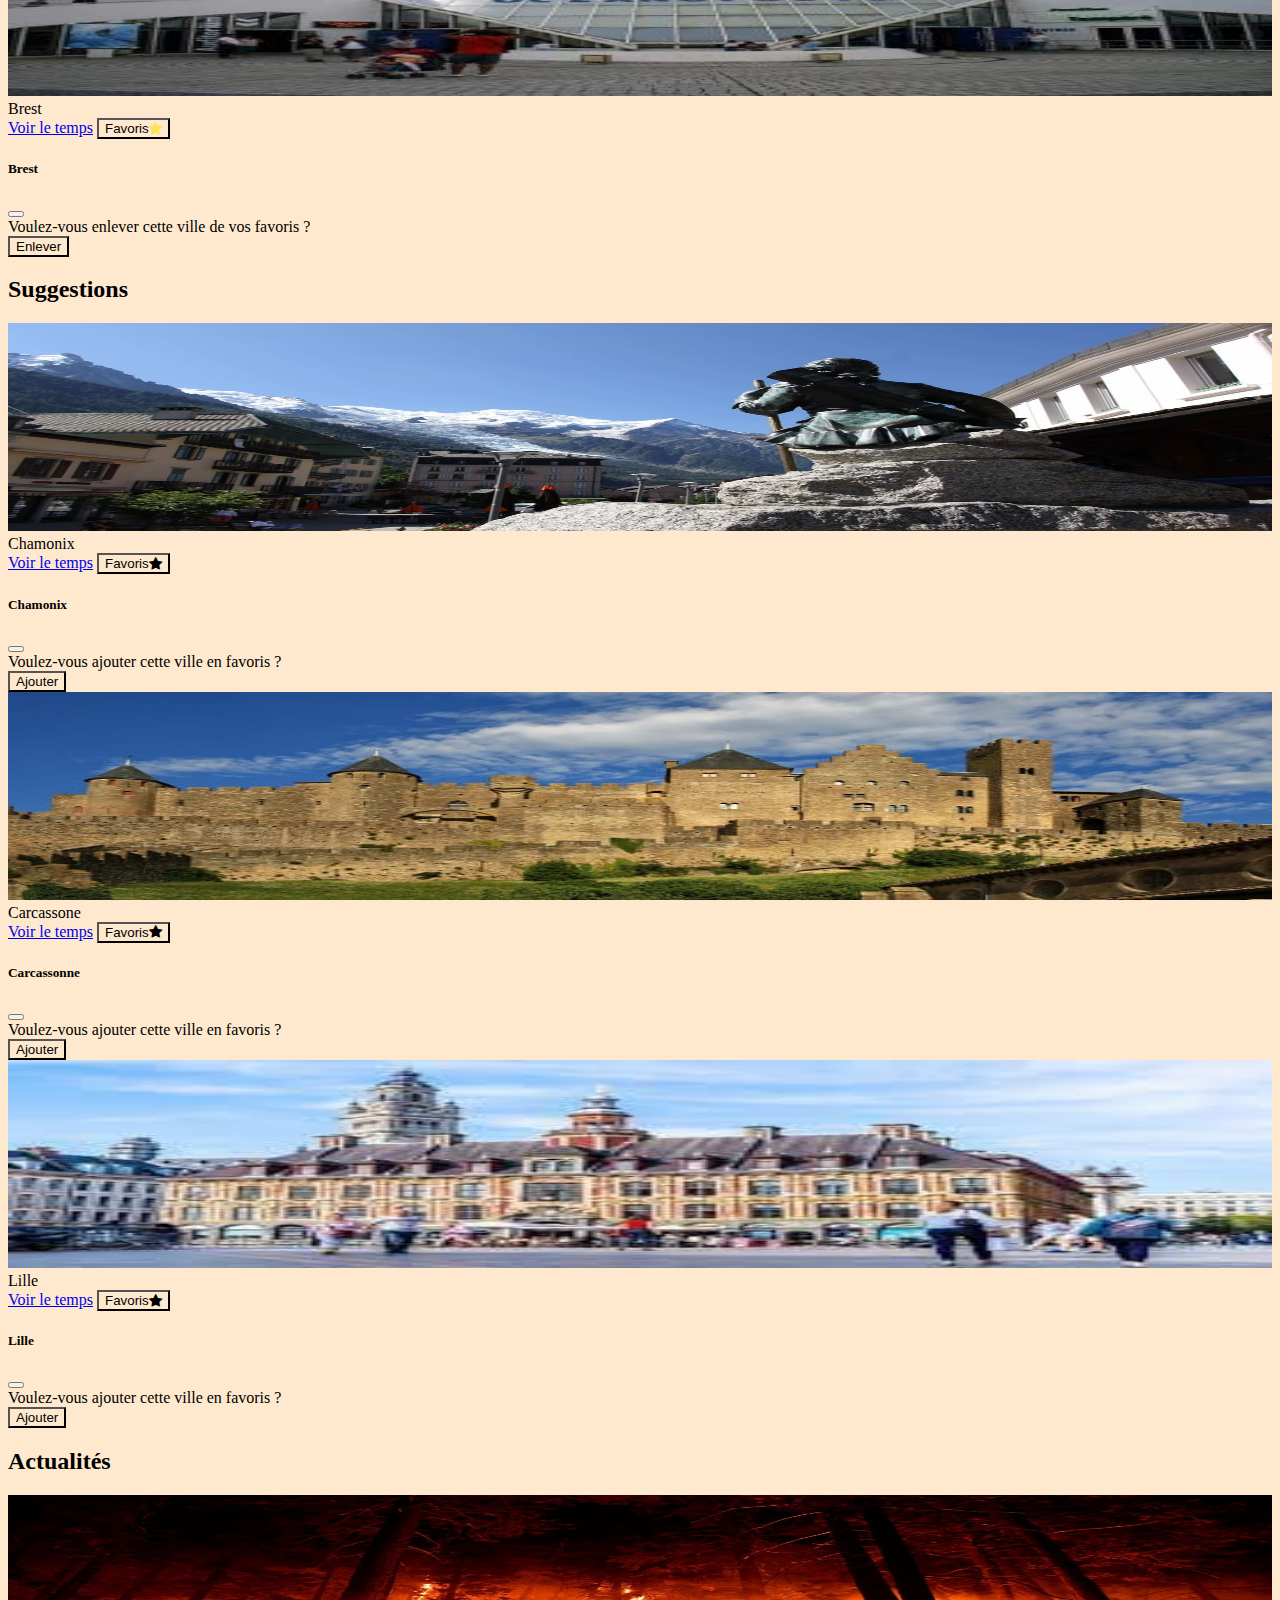
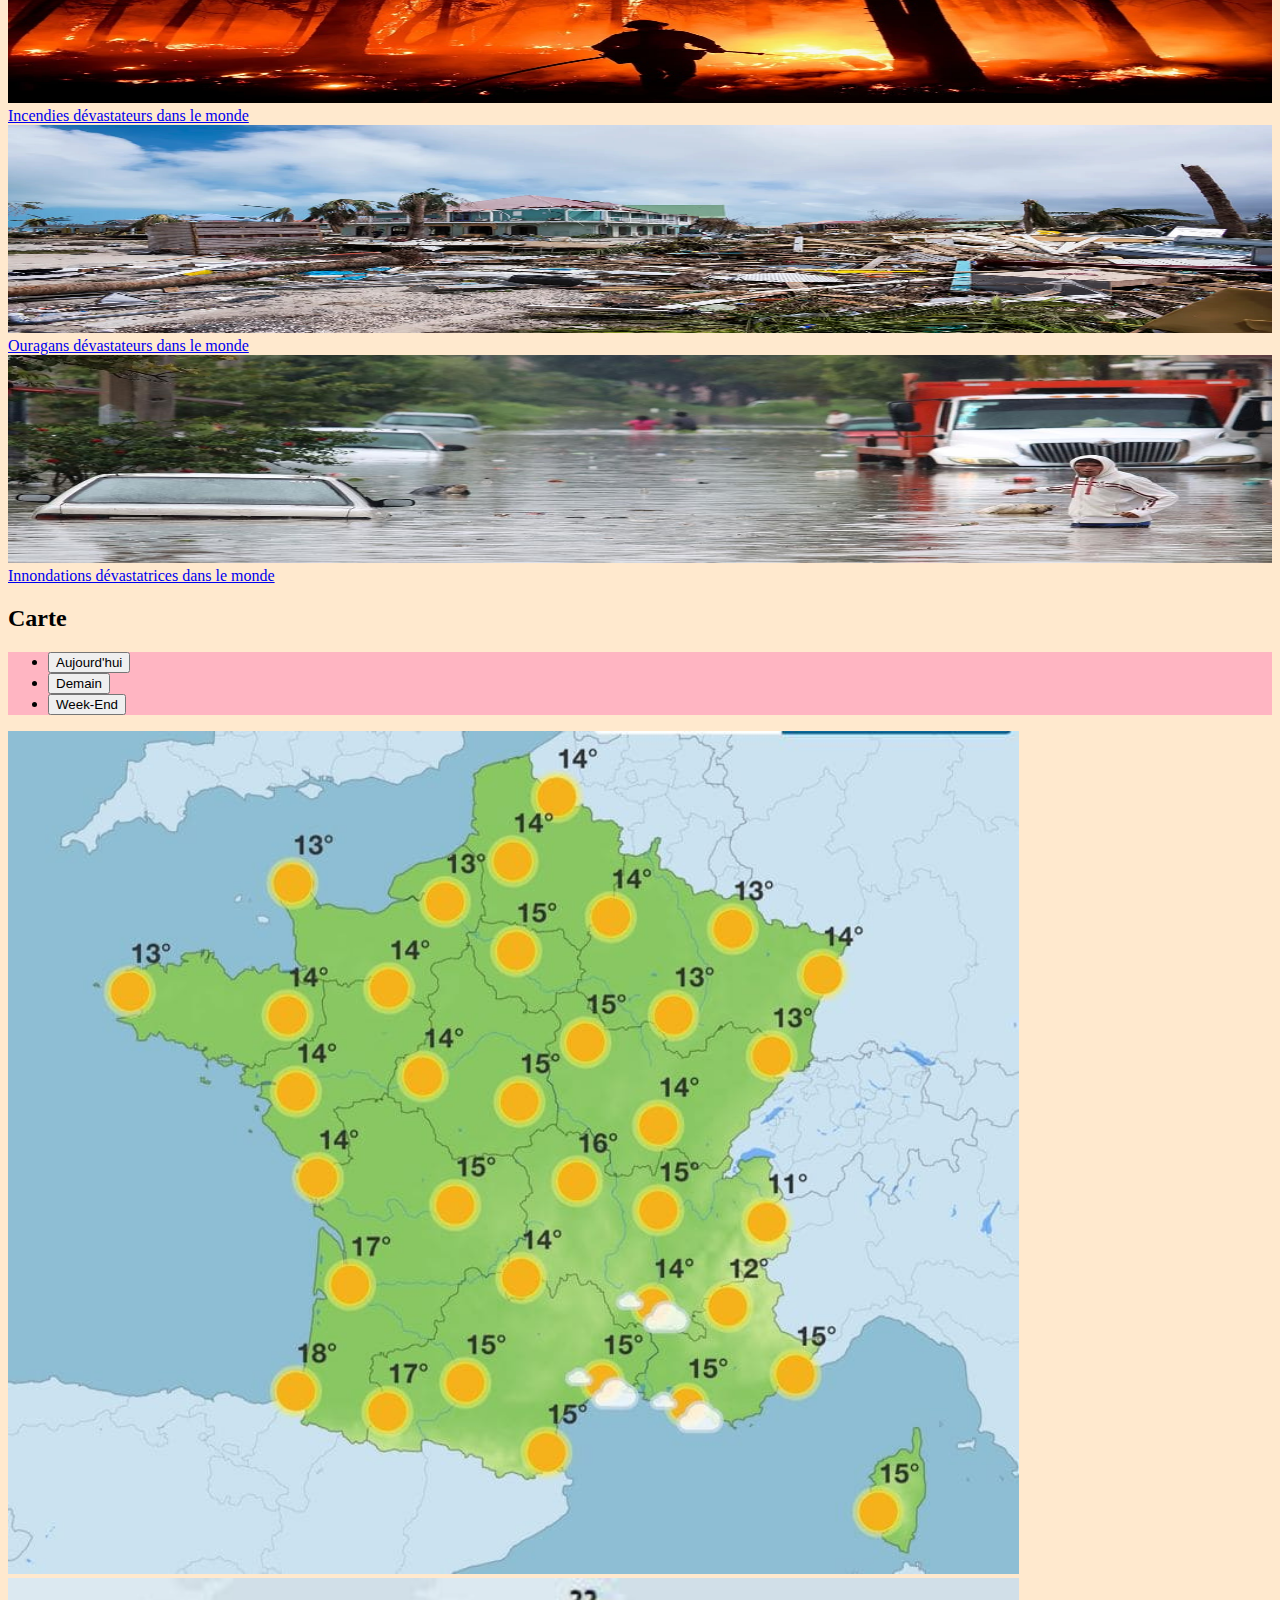
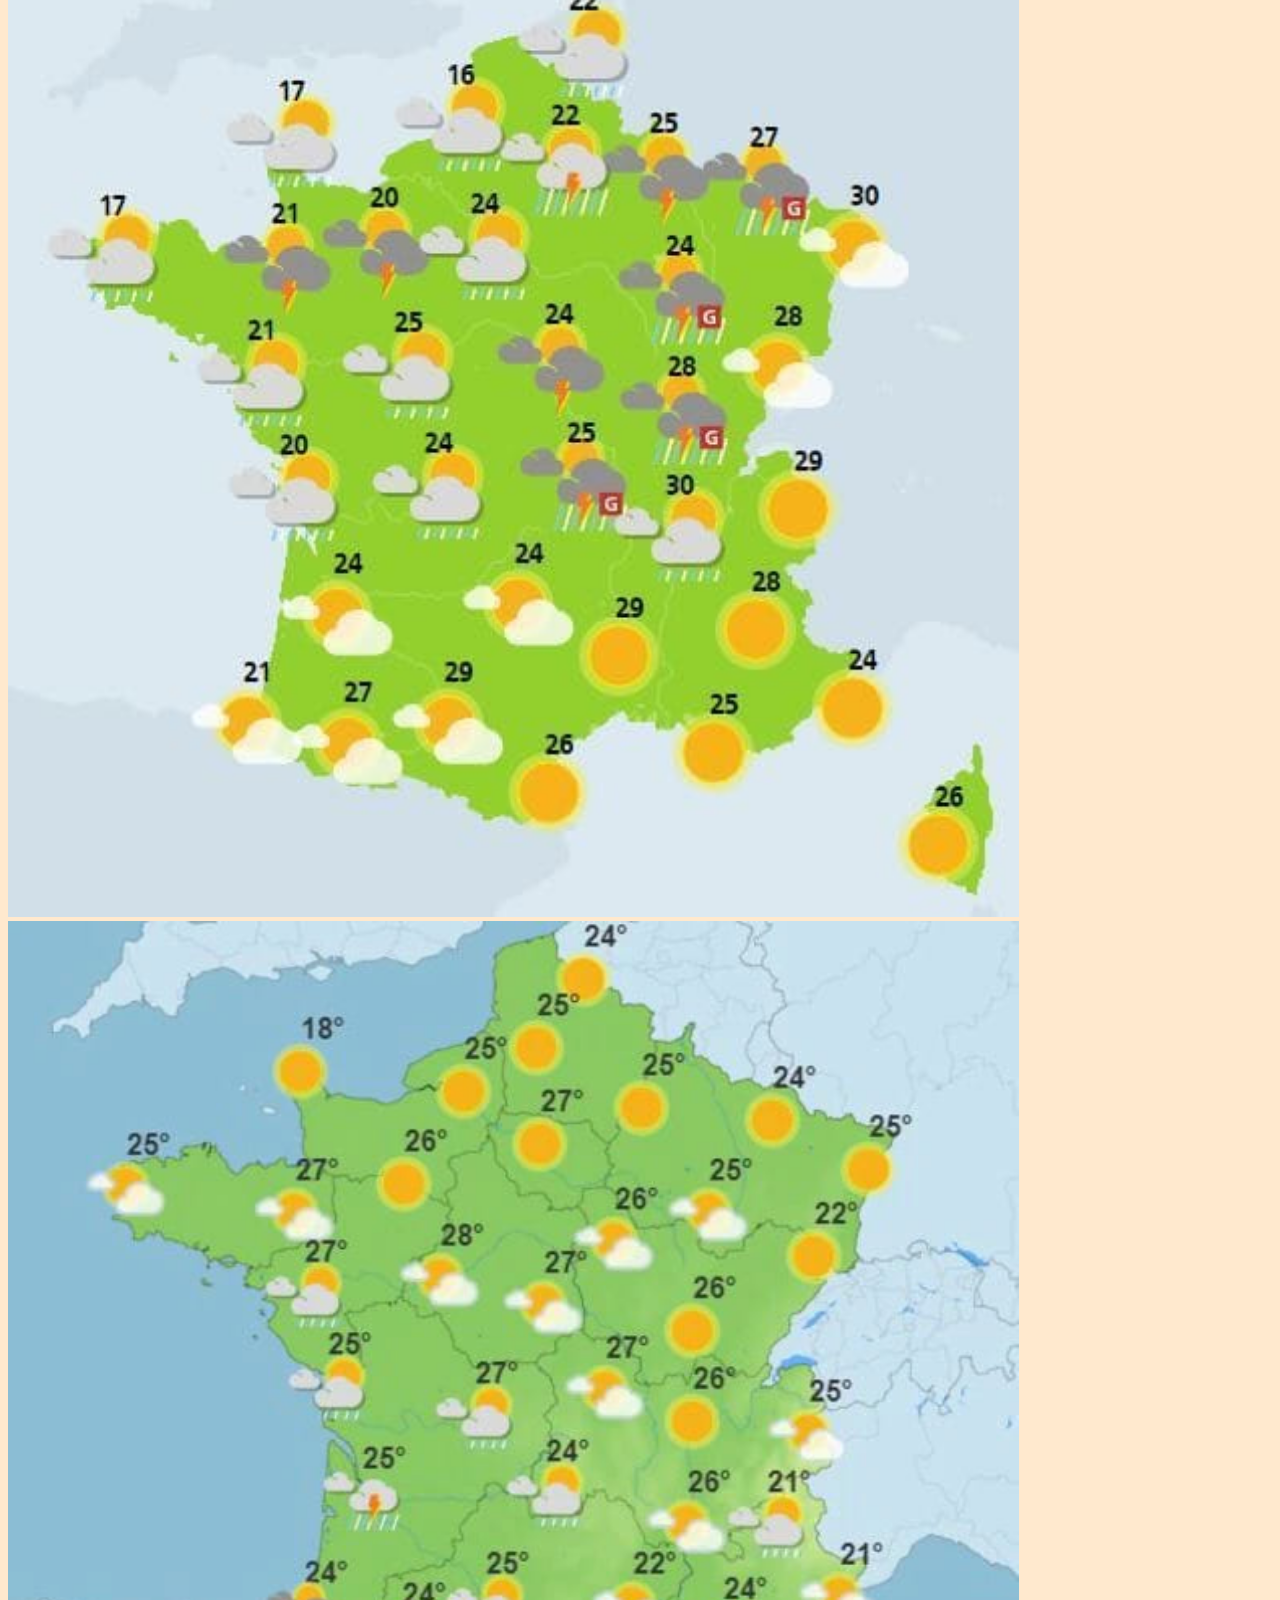
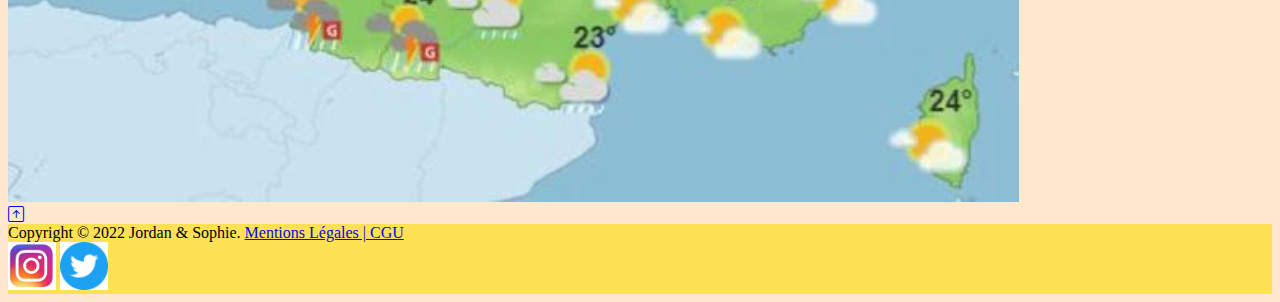
==== commit 6e06fb62: "photo" ====
--- a/index.html
+++ b/index.html
@@ -42,7 +42,7 @@
     <nav id="top" class="navbar navbar-expand-lg navbar-light">
         <div class="container-fluid">
             <a class="navbar-brand ps-5 d-lg-block d-none" href="#">
-                <img class="logo" src="assets/logo-meteo.png" alt="logometeo">
+                <img class="logo" src="assets/logo-meteo.jpg" alt="logometeo">
             </a>
 
             <button class="navbar-toggler" type="button" data-bs-toggle="collapse"
@@ -166,7 +166,7 @@
                 <div class="container d-lg-block d-none">
                     <div class="row">
                         <div class="col-lg-7 col-12 text-center cartefrance ">
-                            <img src="assets/cartefrance3.webp" alt="cartefrance">
+                            <img src="assets/cartefrance3.jpg" alt="cartefrance">
                         </div>
                         <div class="col-lg-5 col-12 text-center pt-2>
                             <div class=" row text-center pe-3 ">
@@ -405,7 +405,7 @@
             <!--  -->
 
             <div class="card col-lg-3 col-12 pt-3 d-lg-block d-none">
-                <img src="assets/LeHavre.webp" class="card-img-top" alt="le Havre">
+                <img src="assets/LeHavre.jpg" class="card-img-top" alt="le Havre">
                 <div class="card-body ">
                     <div class="card-title text-center fw-bold fs-4">Le Havre</div>
                     <div class="d-flex justify-content-evenly">
@@ -736,7 +736,7 @@
             </div>
 
             <div class=" card col-lg-3 col-12 pt-3 d-lg-block d-none">
-                        <img src="assets/ouragan.webp" class="card-img-top" alt="ouragan">
+                        <img src="assets/ouragan.jpg" class="card-img-top" alt="ouragan">
                         <div class="card-body">
                             <a class="card-title fs-5 fw-bold text-decoration-none text-dark" type="button"
                                 href="ouragans.html">
@@ -805,7 +805,7 @@
                 <div class="container d-lg-none d">
                     <div class="row">
                         <div class="col-lg-12 col-12 text-center cartefrance ">
-                            <img src="assets/cartefrance3.webp" alt="cartefrance">
+                            <img src="assets/cartefrance3.jpg" alt="cartefrance">
                         </div>
                     </div>
                 </div>
@@ -837,8 +837,8 @@
             </div>
             <div class="row">
                 <div class="col col-lg-12 col-12 j text-center justify-content-evenly">
-                    <img class="rs" src="assets/insta.png" alt="insta">
-                    <img class="rs" src="assets/twitter.png" alt="twitter">
+                    <img class="rs" src="assets/insta.jpg" alt="insta">
+                    <img class="rs" src="assets/twitter.jpg" alt="twitter">
                 </div>
             </div>
         </div>
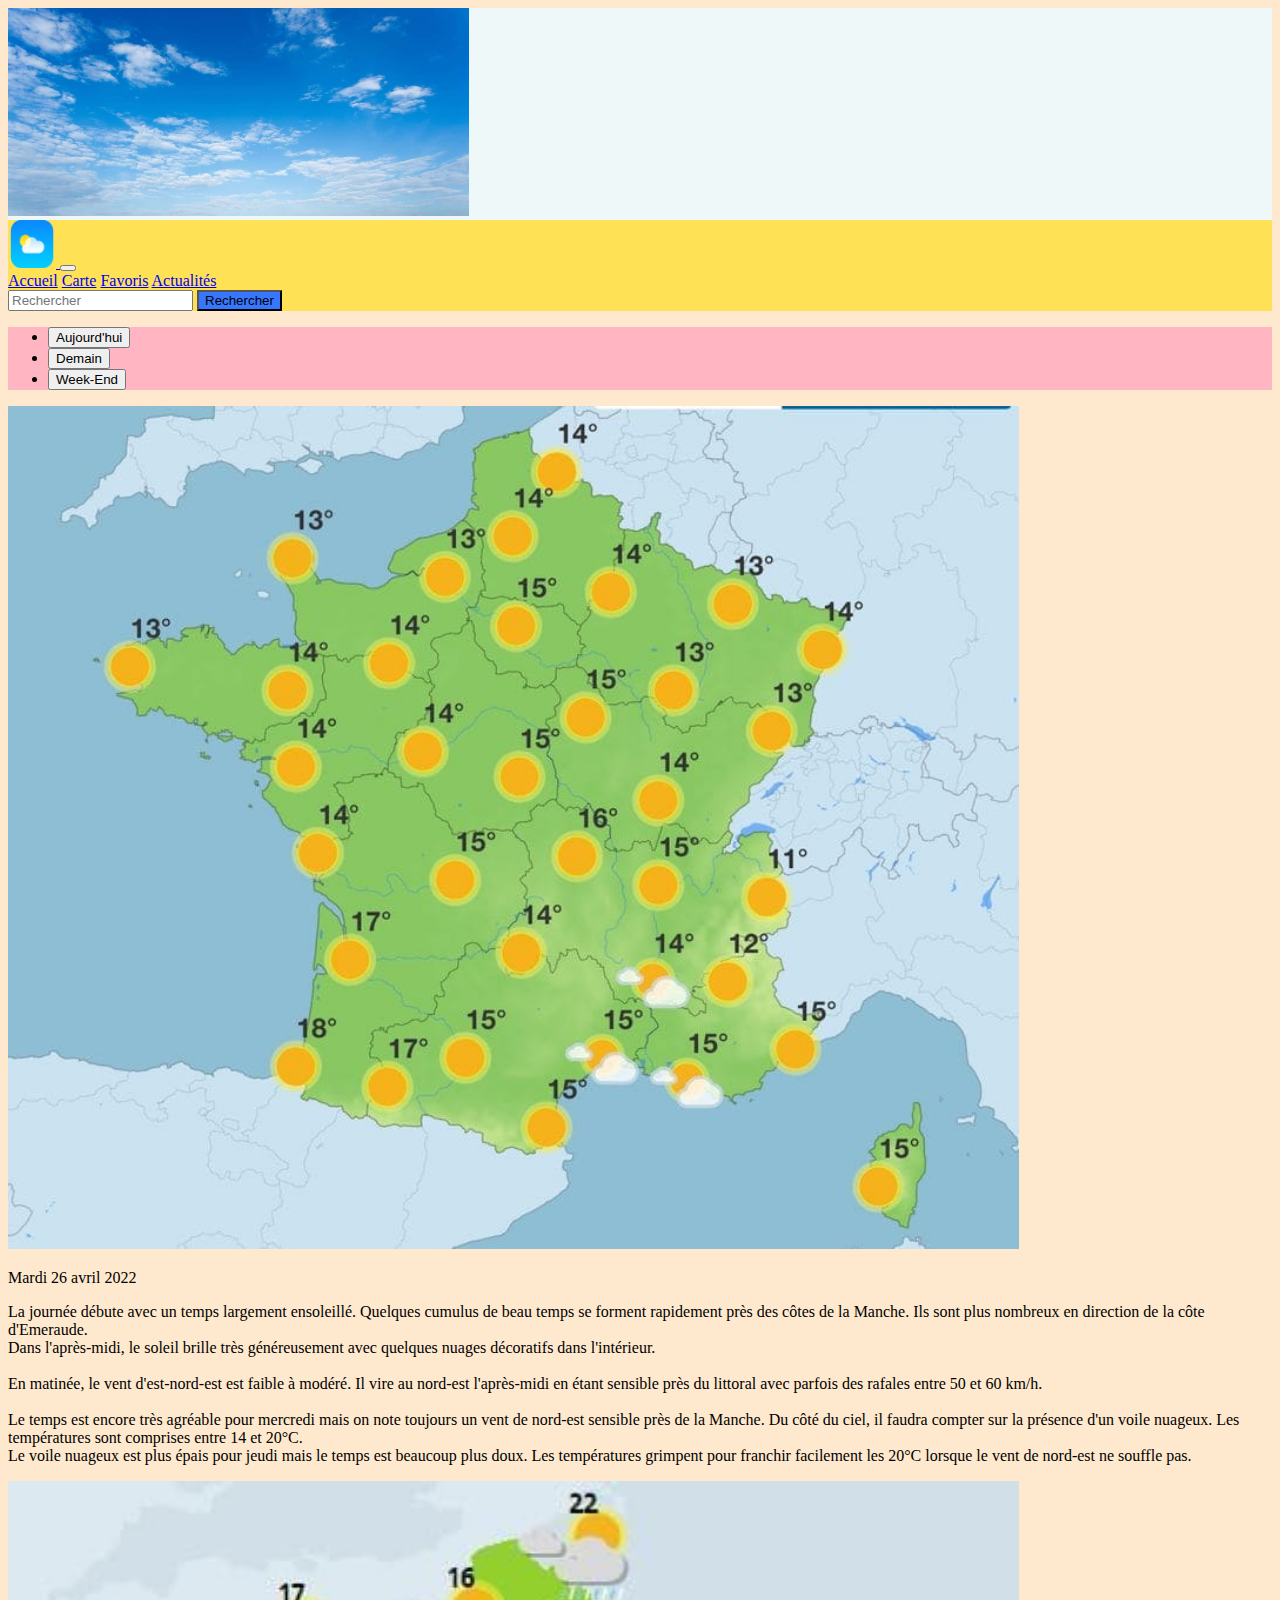
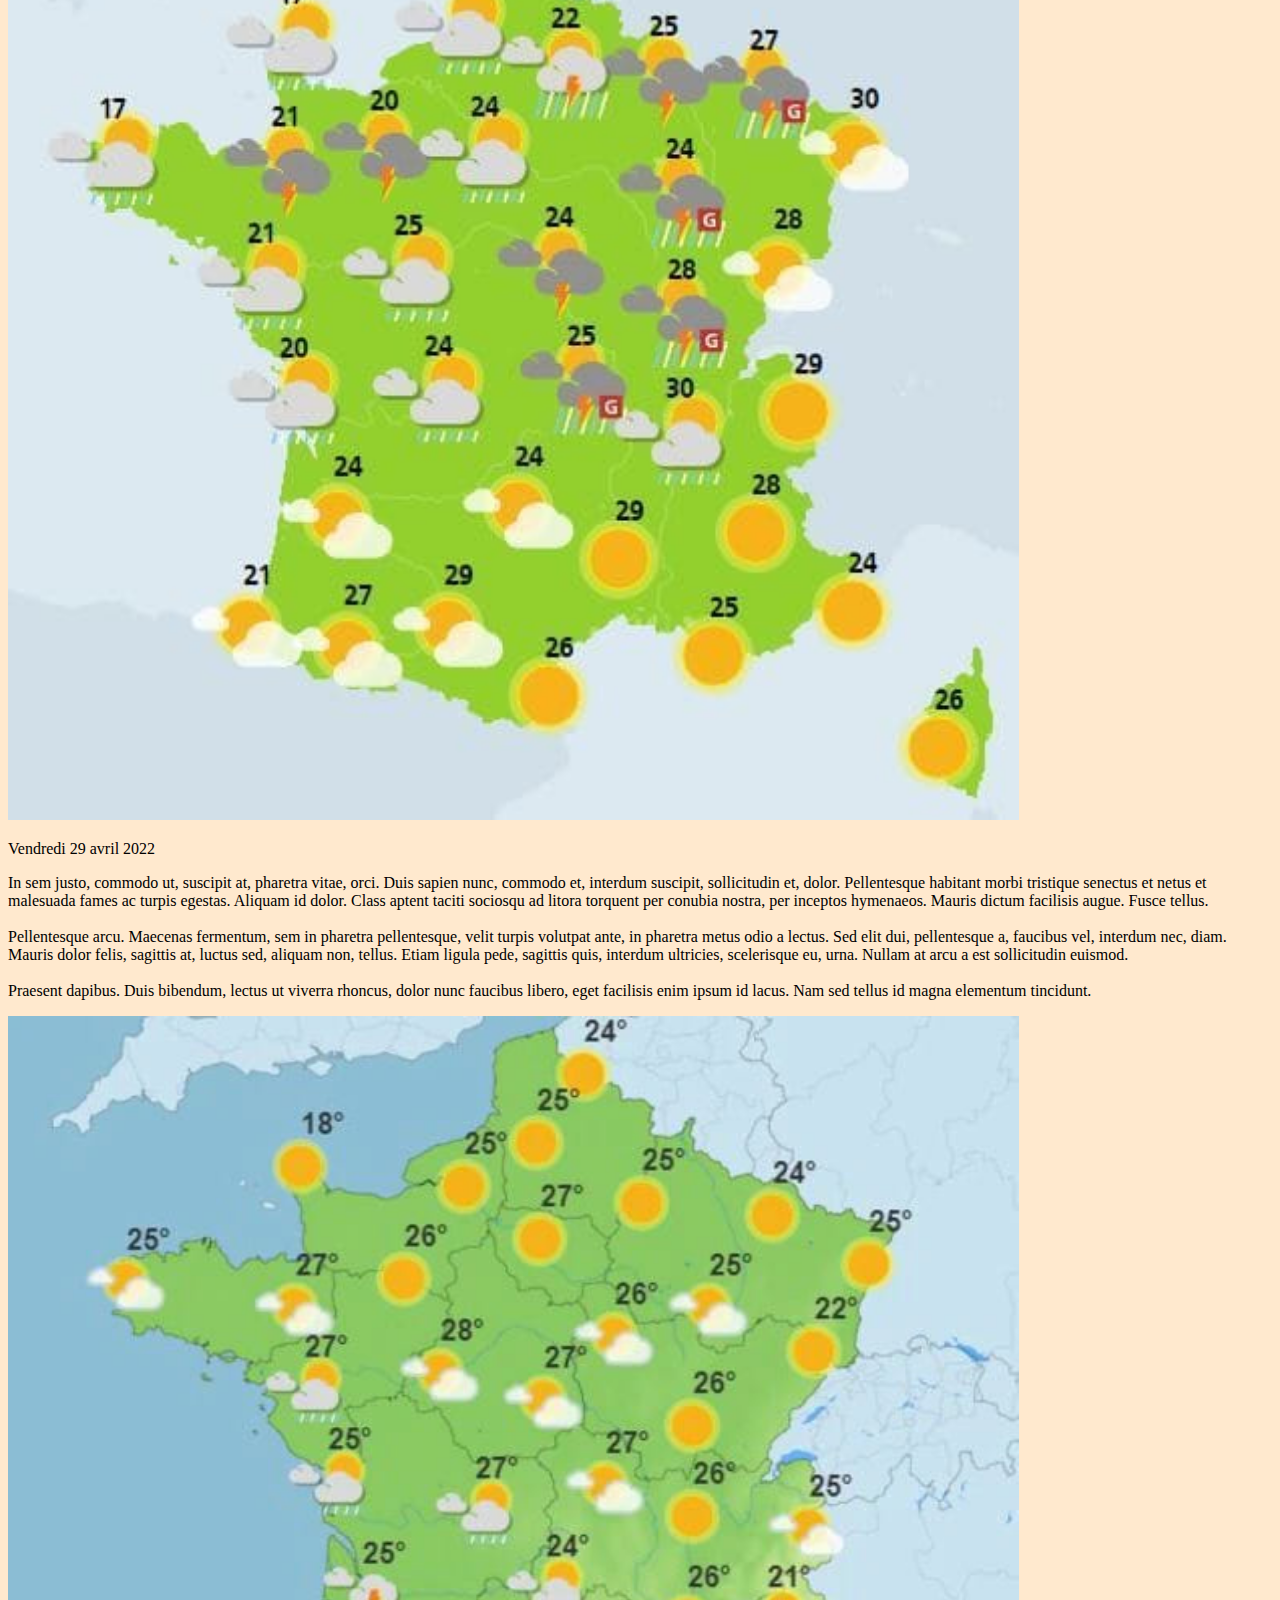
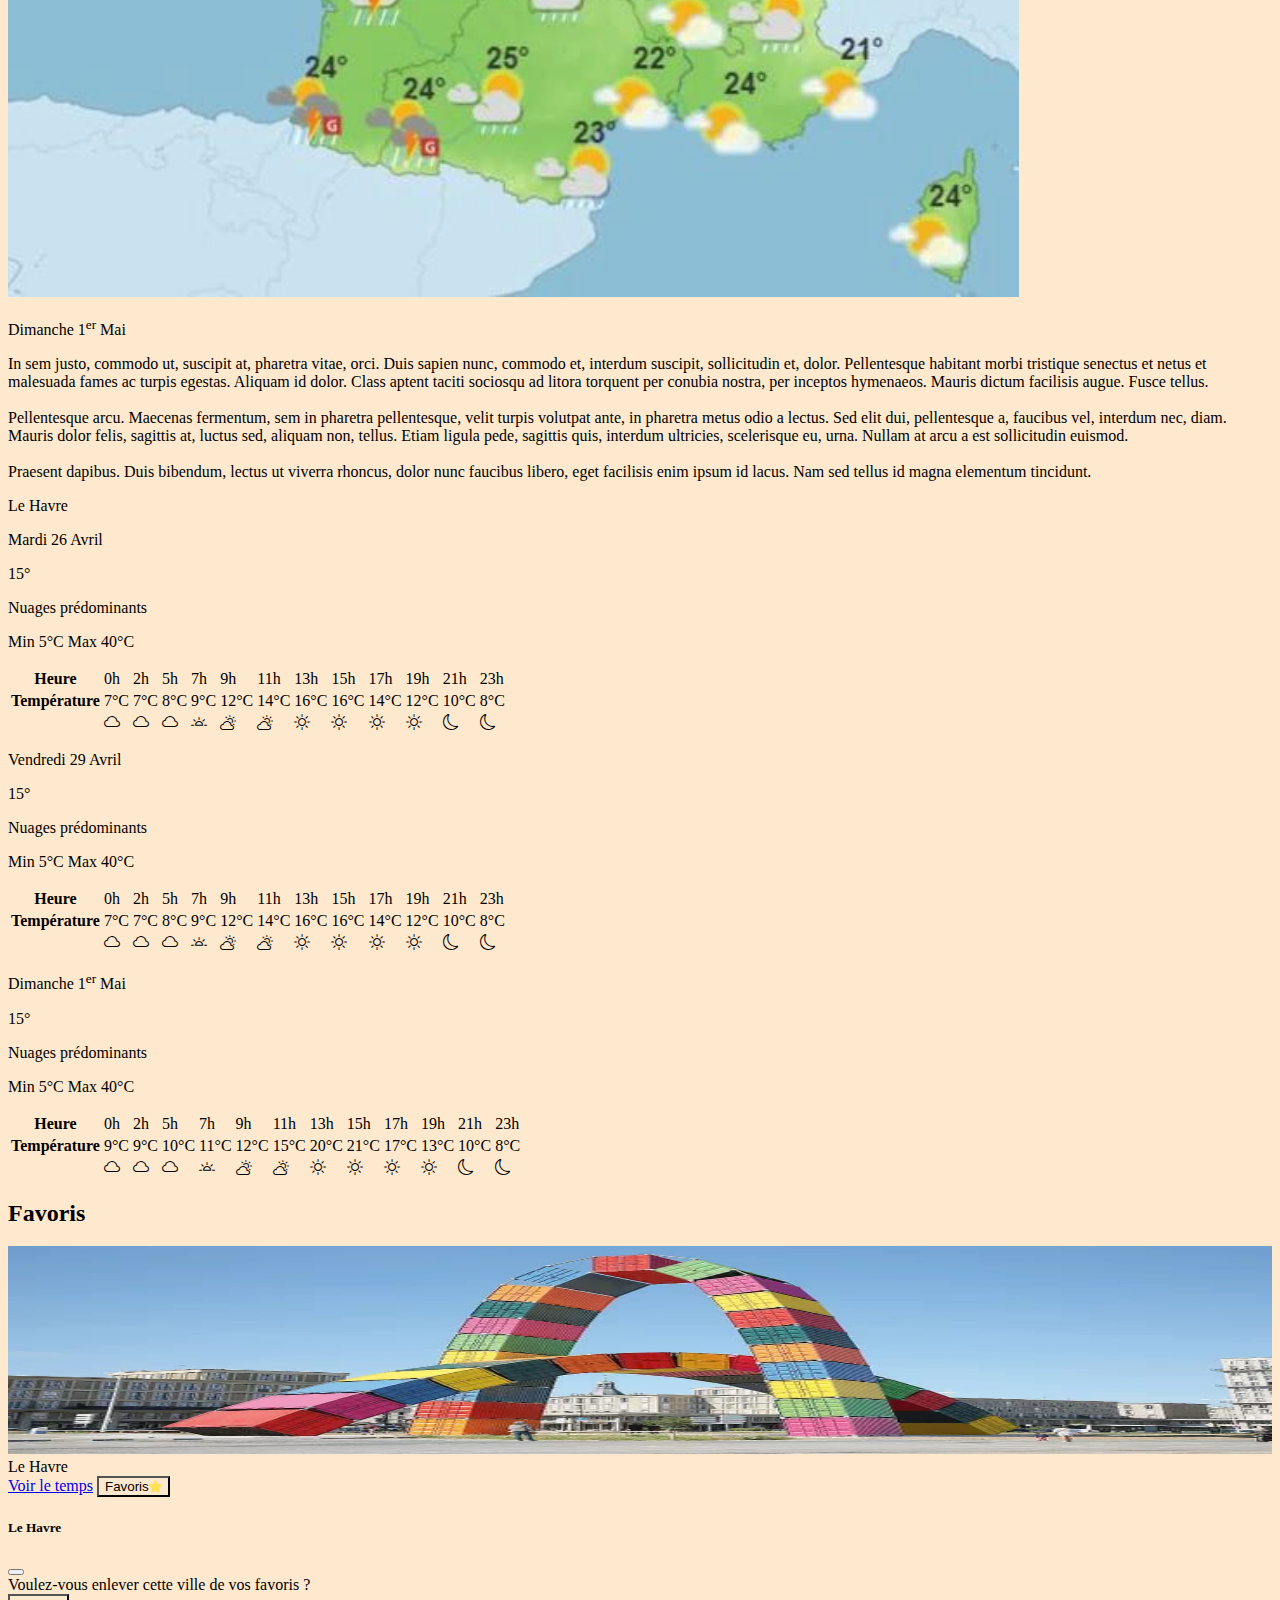
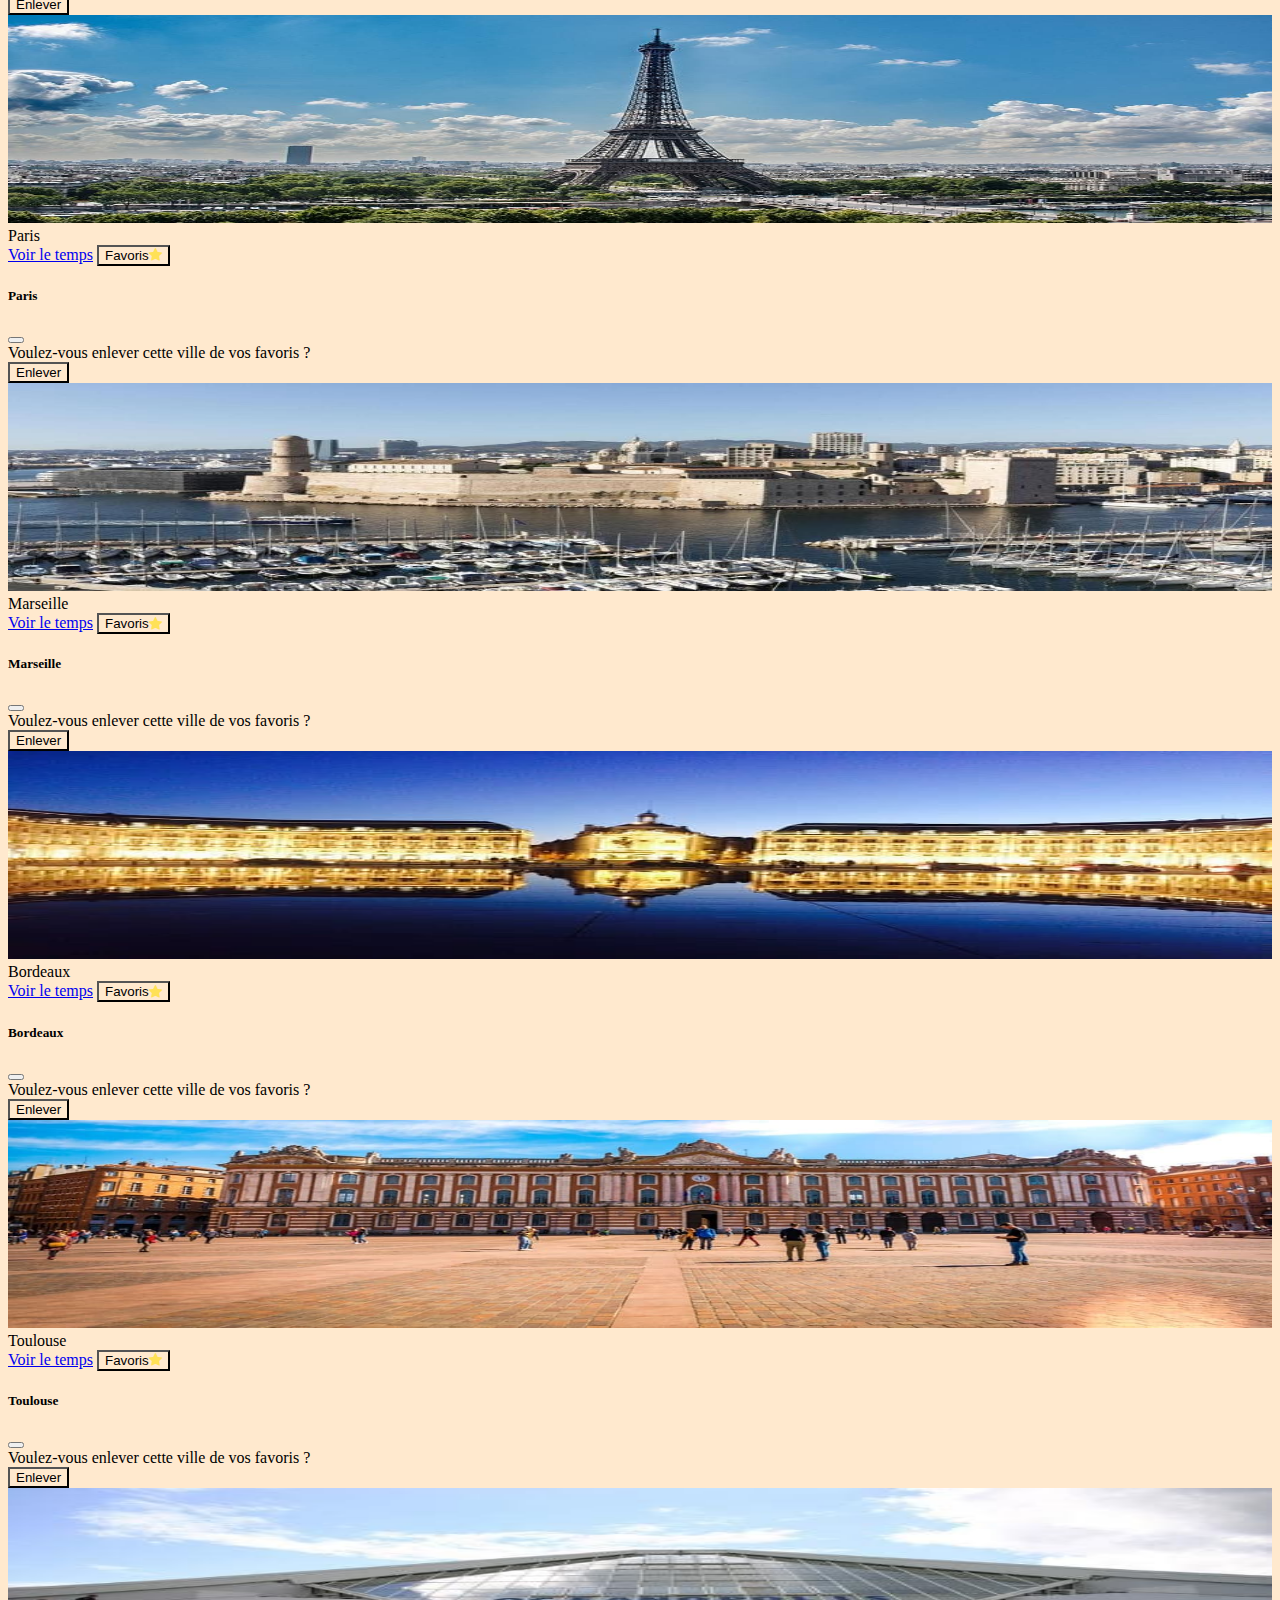
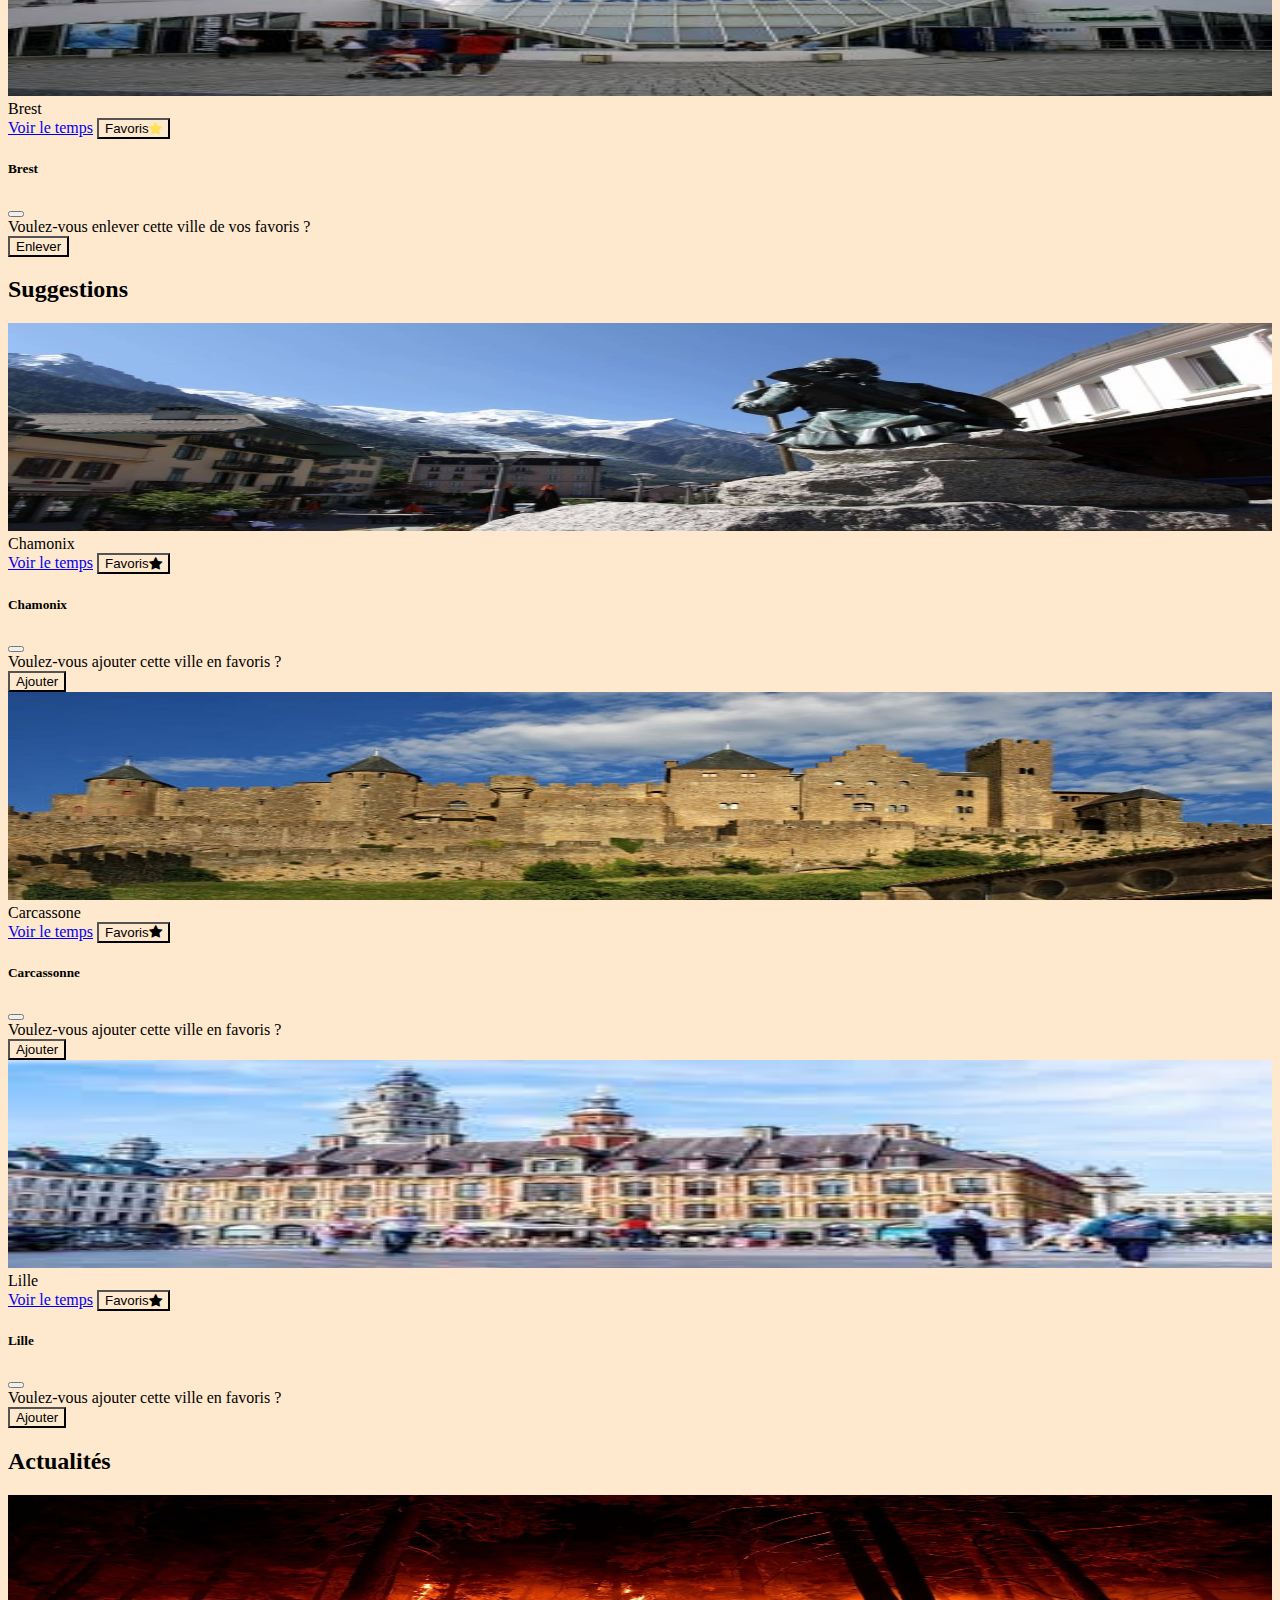
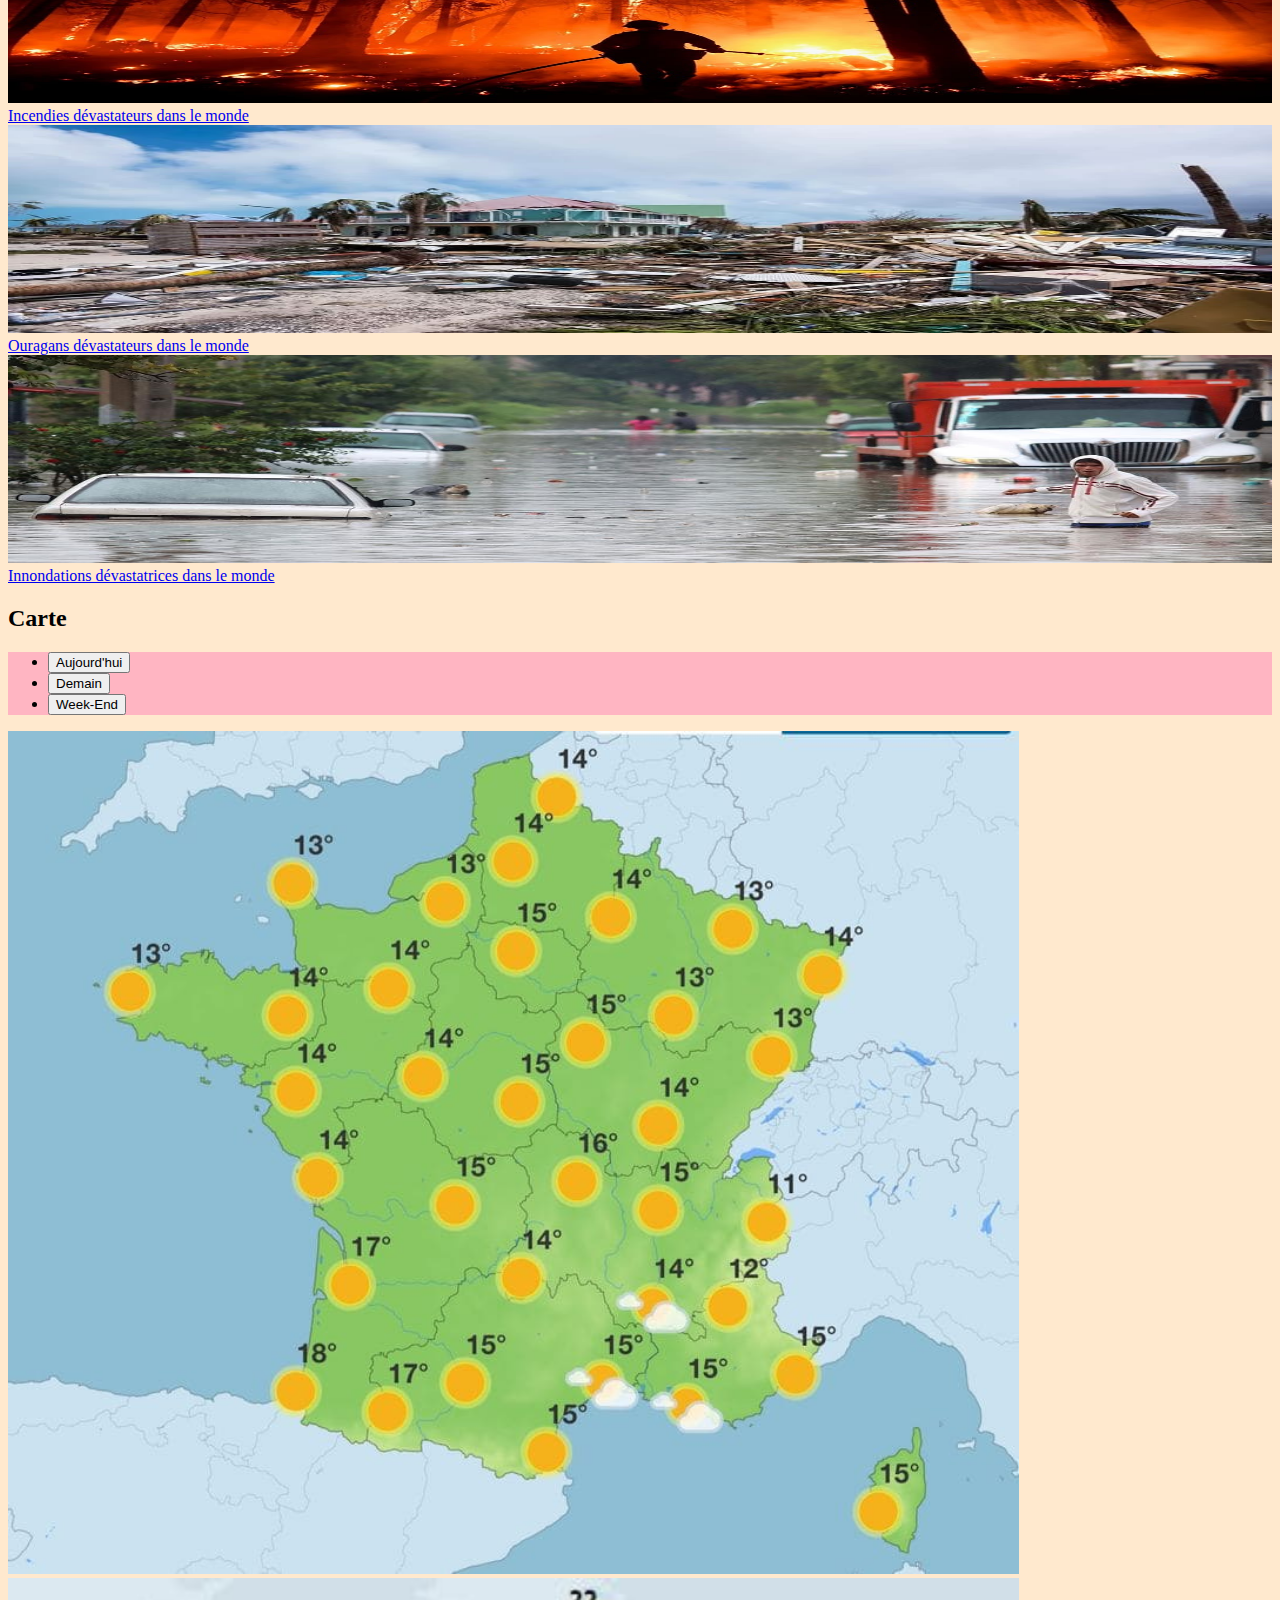
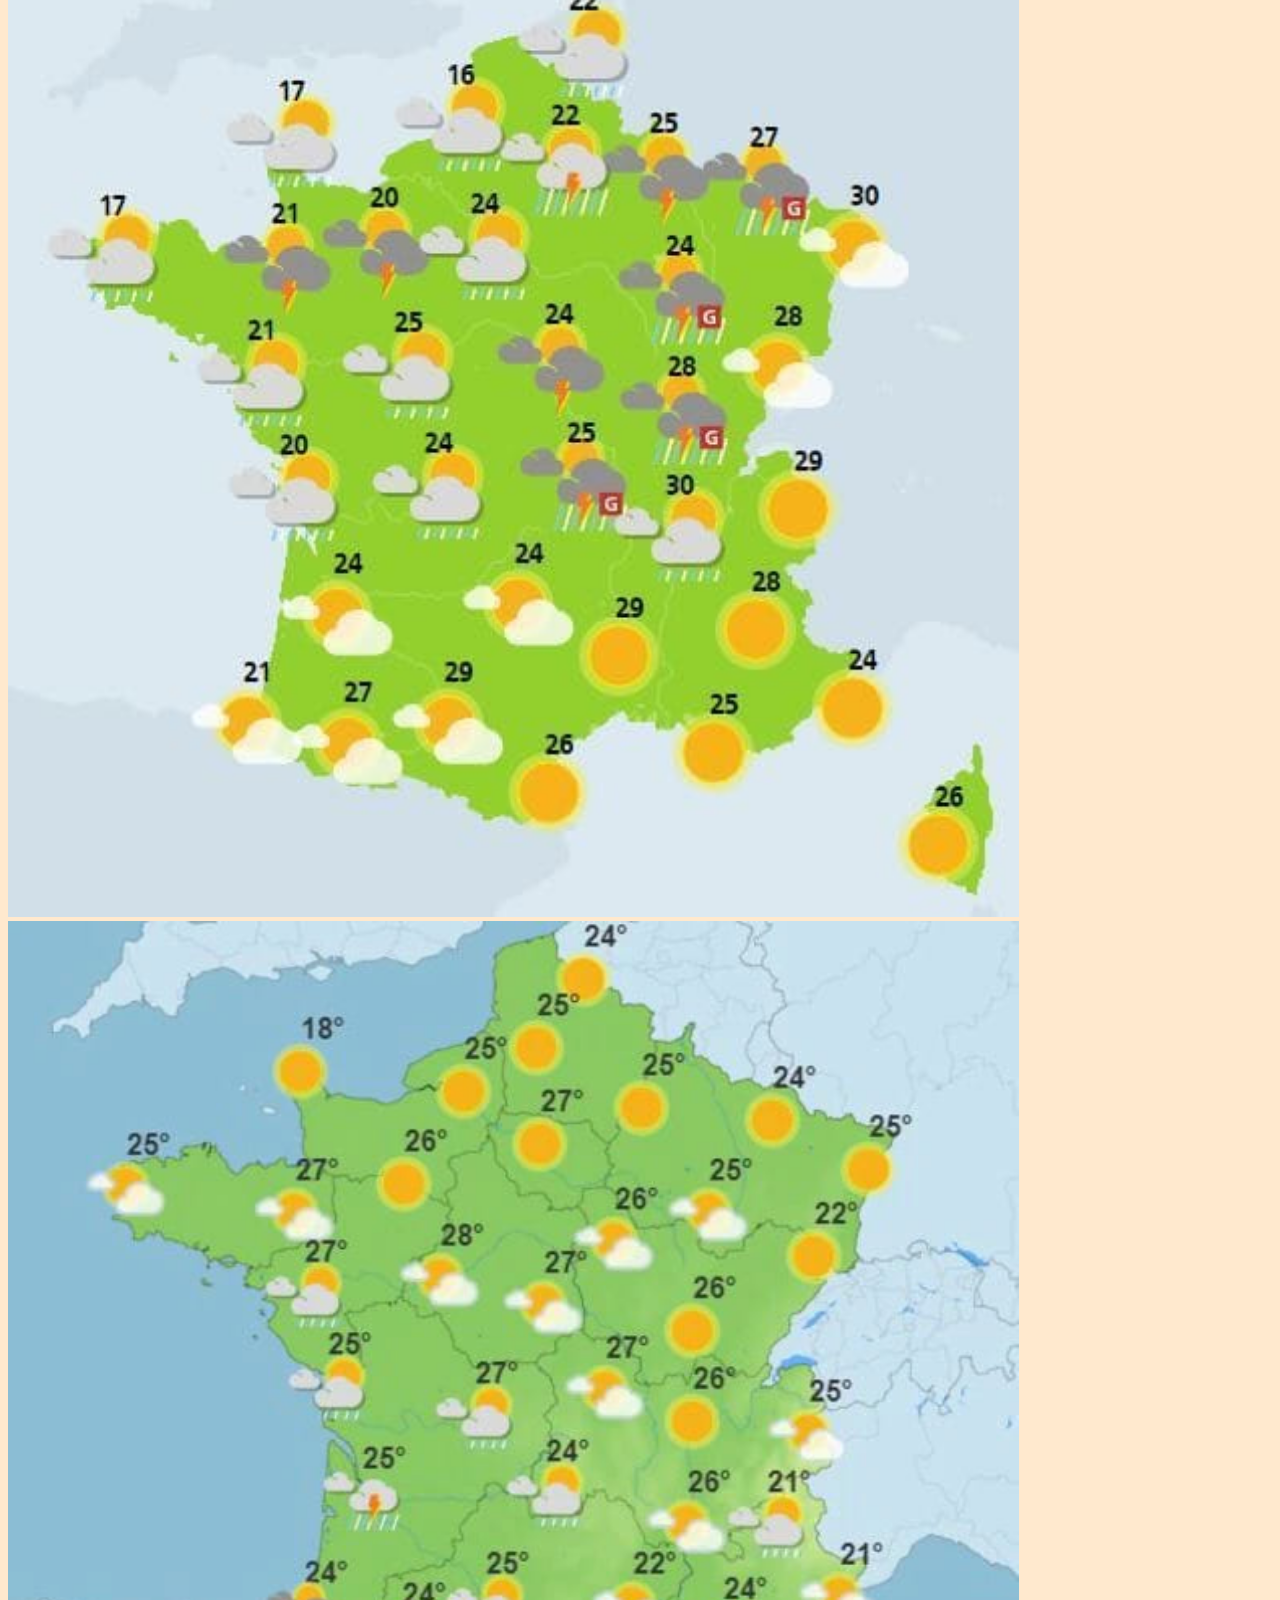
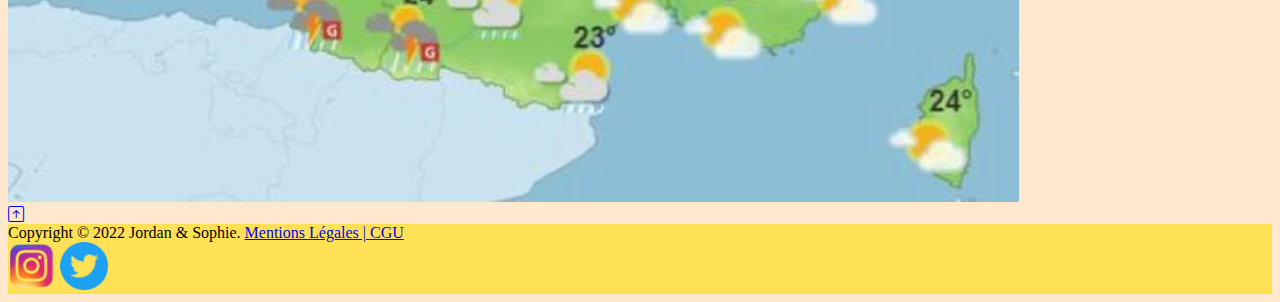
==== commit a1d562d0: "rs" ====
--- a/index.html
+++ b/index.html
@@ -42,7 +42,7 @@
     <nav id="top" class="navbar navbar-expand-lg navbar-light">
         <div class="container-fluid">
             <a class="navbar-brand ps-5 d-lg-block d-none" href="#">
-                <img class="logo" src="assets/logo-meteo.jpg" alt="logometeo">
+                <img class="logo" src="assets/logo-meteo.png" alt="logometeo">
             </a>
 
             <button class="navbar-toggler" type="button" data-bs-toggle="collapse"
@@ -837,8 +837,8 @@
             </div>
             <div class="row">
                 <div class="col col-lg-12 col-12 j text-center justify-content-evenly">
-                    <img class="rs" src="assets/insta.jpg" alt="insta">
-                    <img class="rs" src="assets/twitter.jpg" alt="twitter">
+                    <img class="rs" src="assets/insta.png" alt="insta">
+                    <img class="rs" src="assets/twitter.png" alt="twitter">
                 </div>
             </div>
         </div>
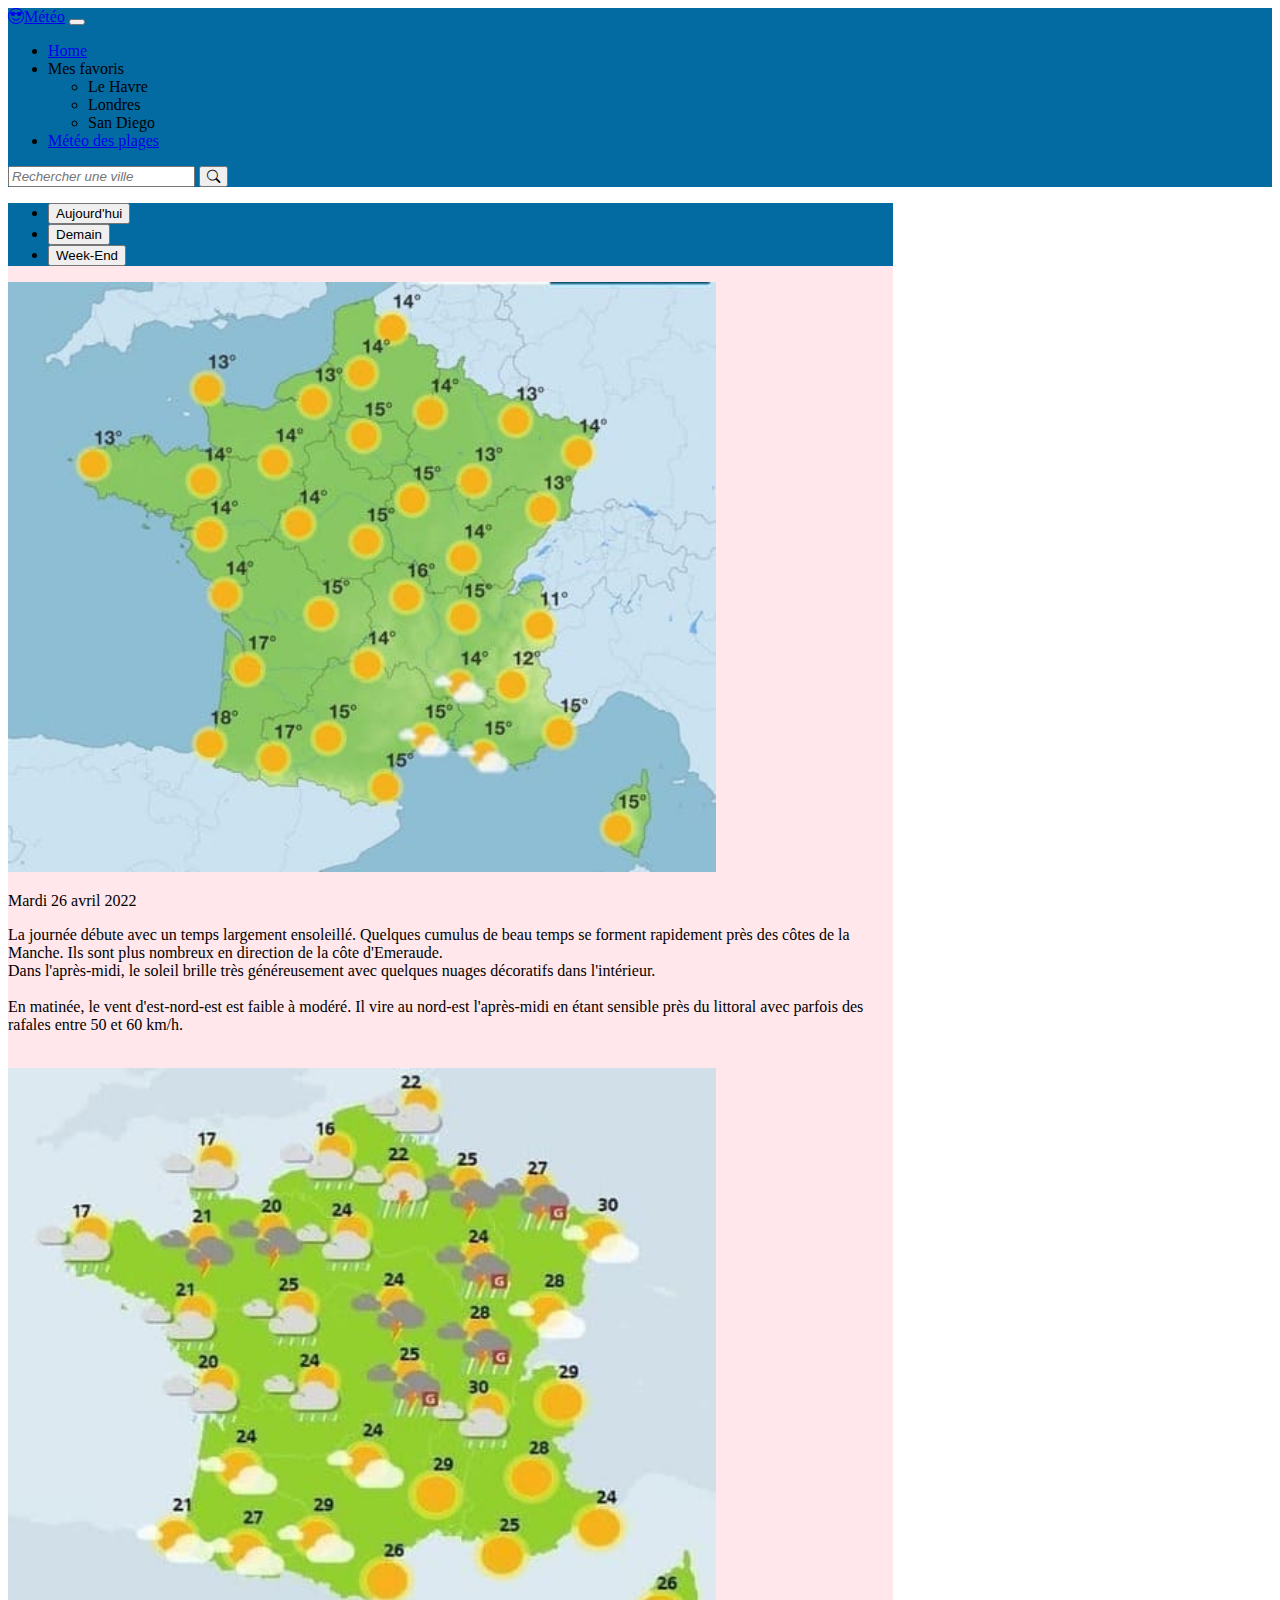
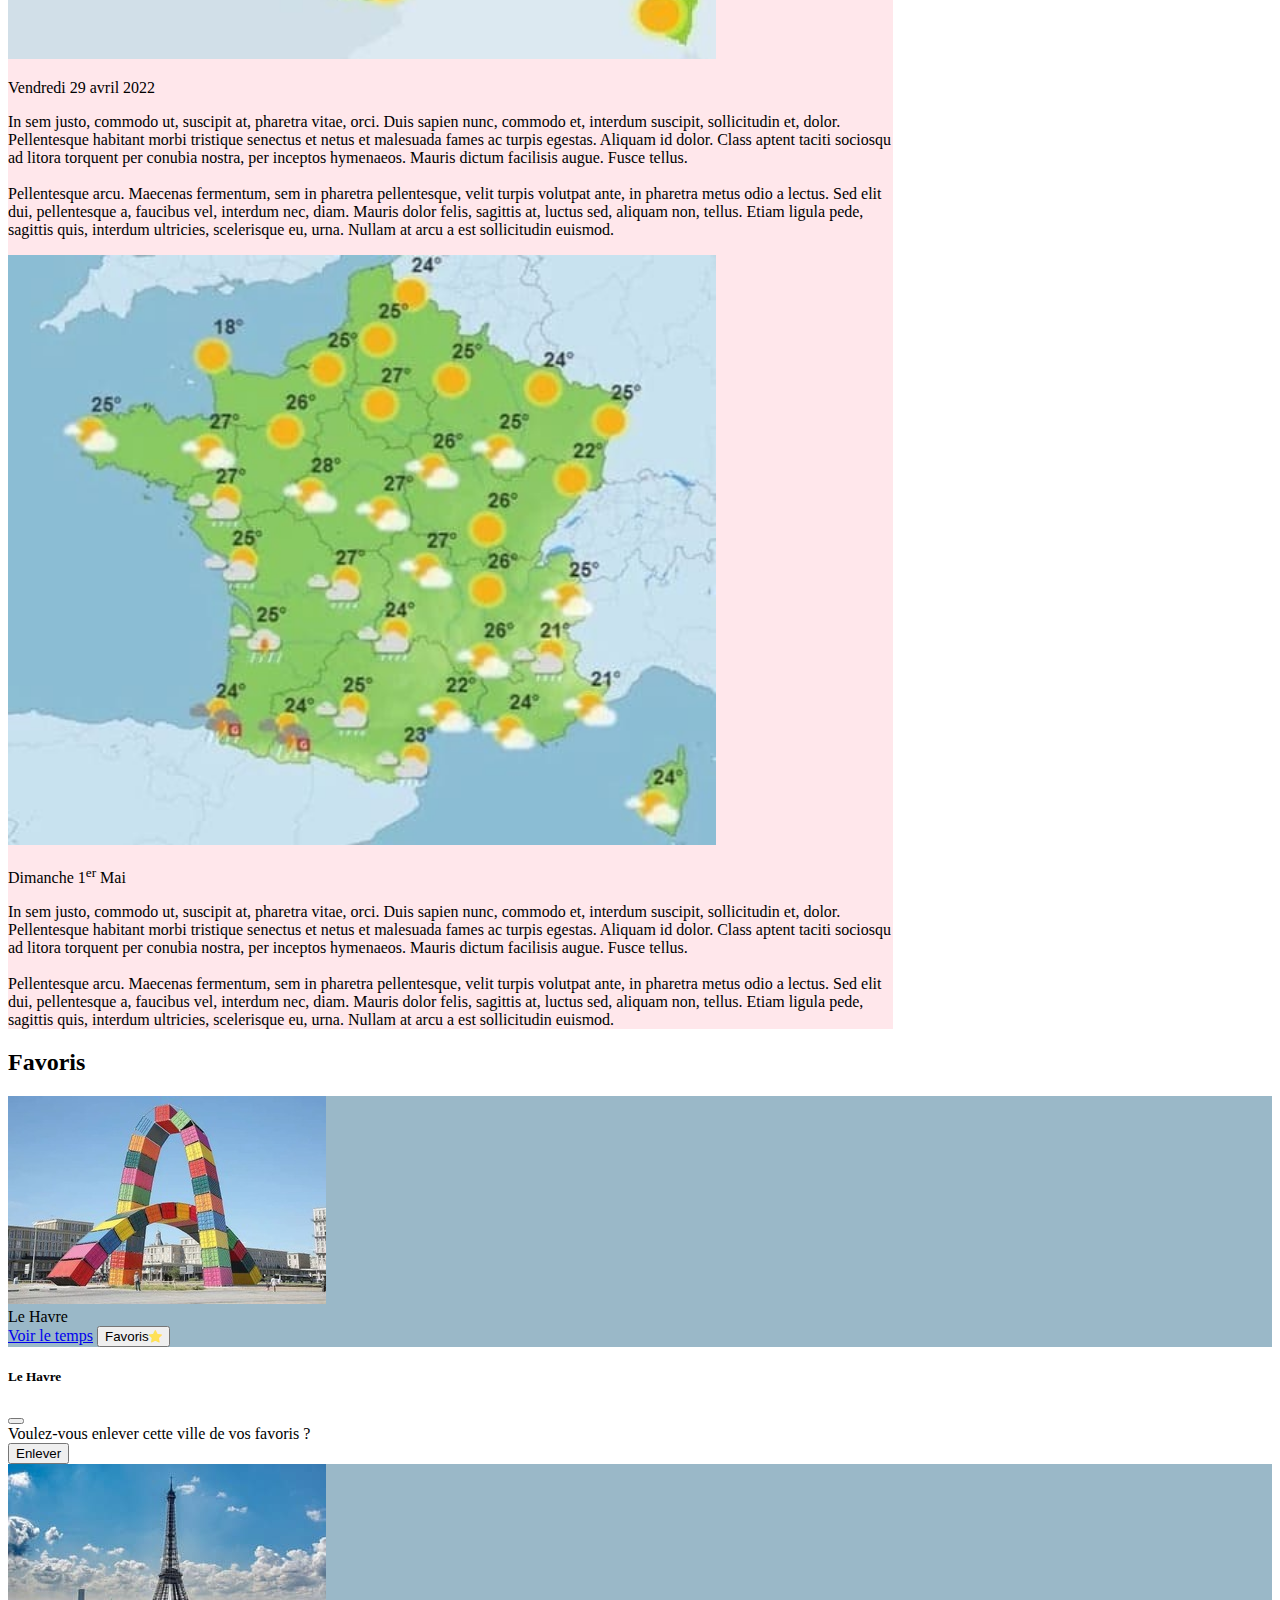
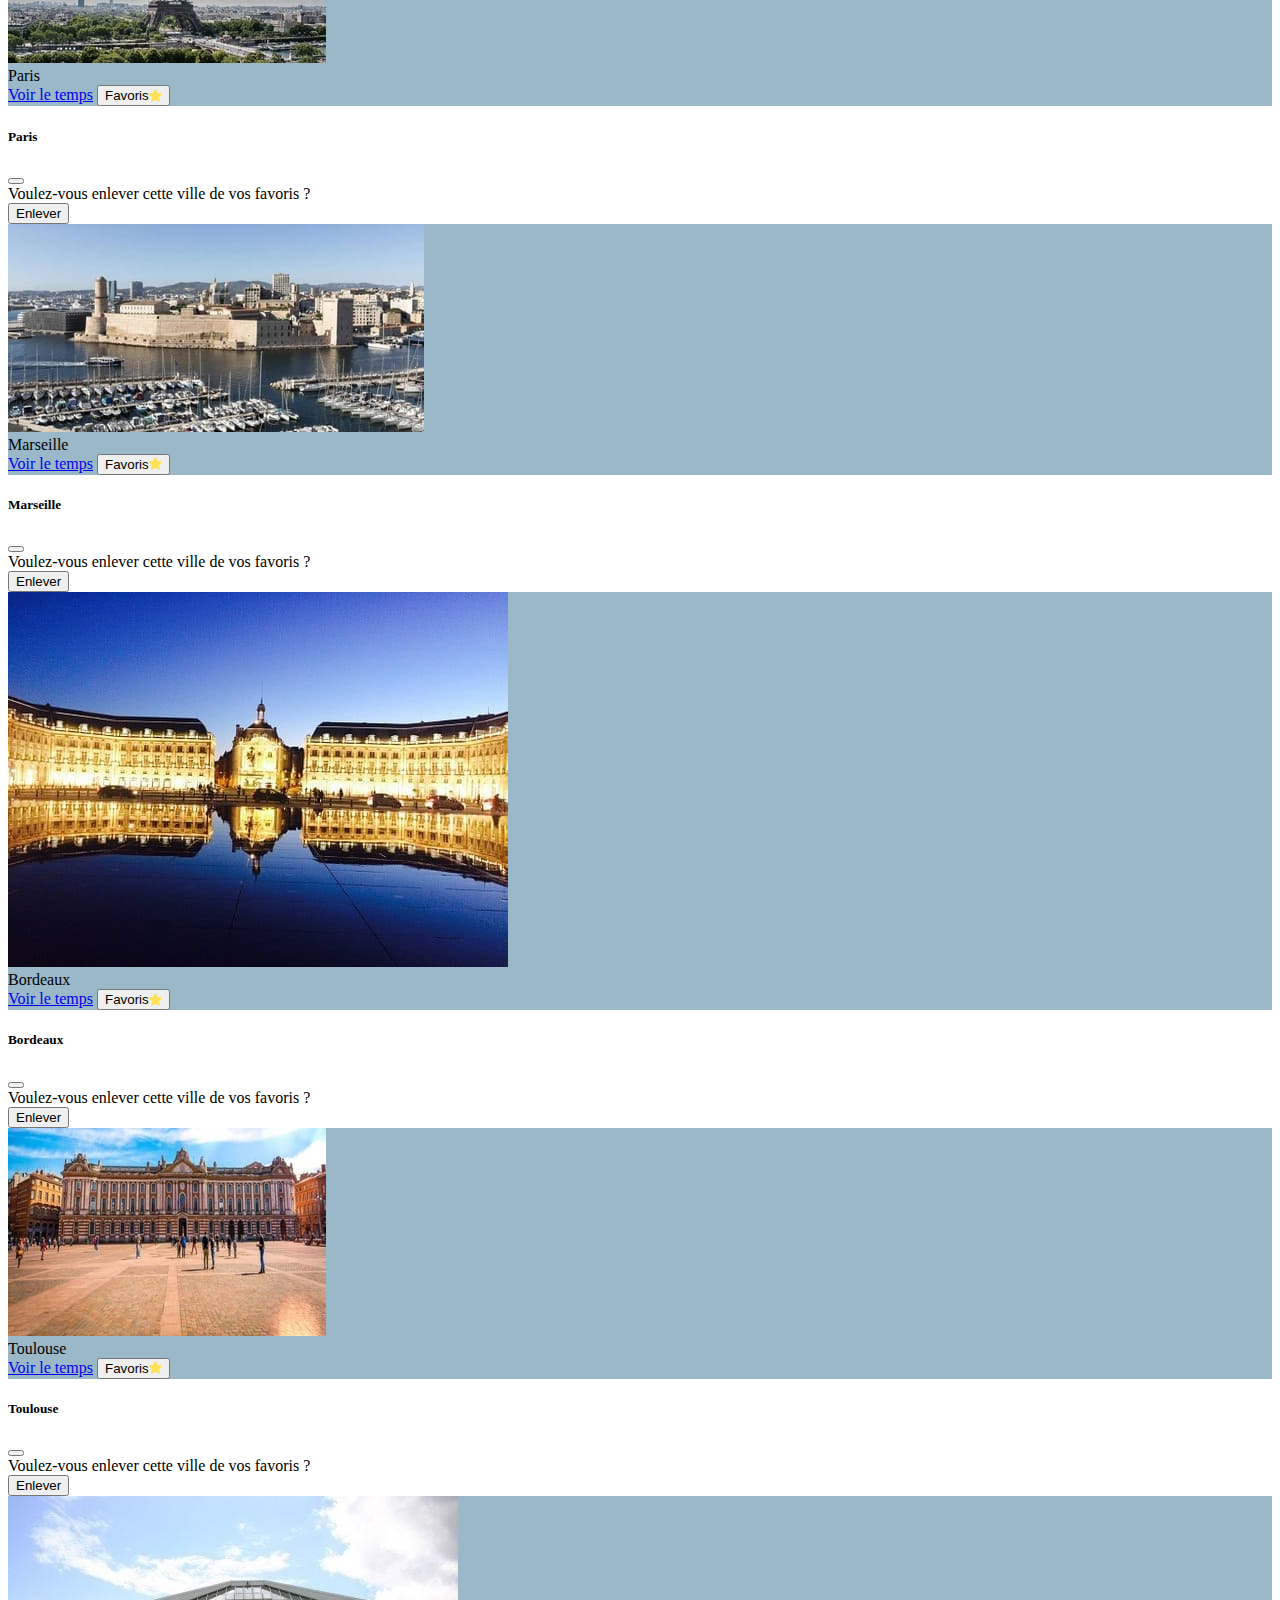
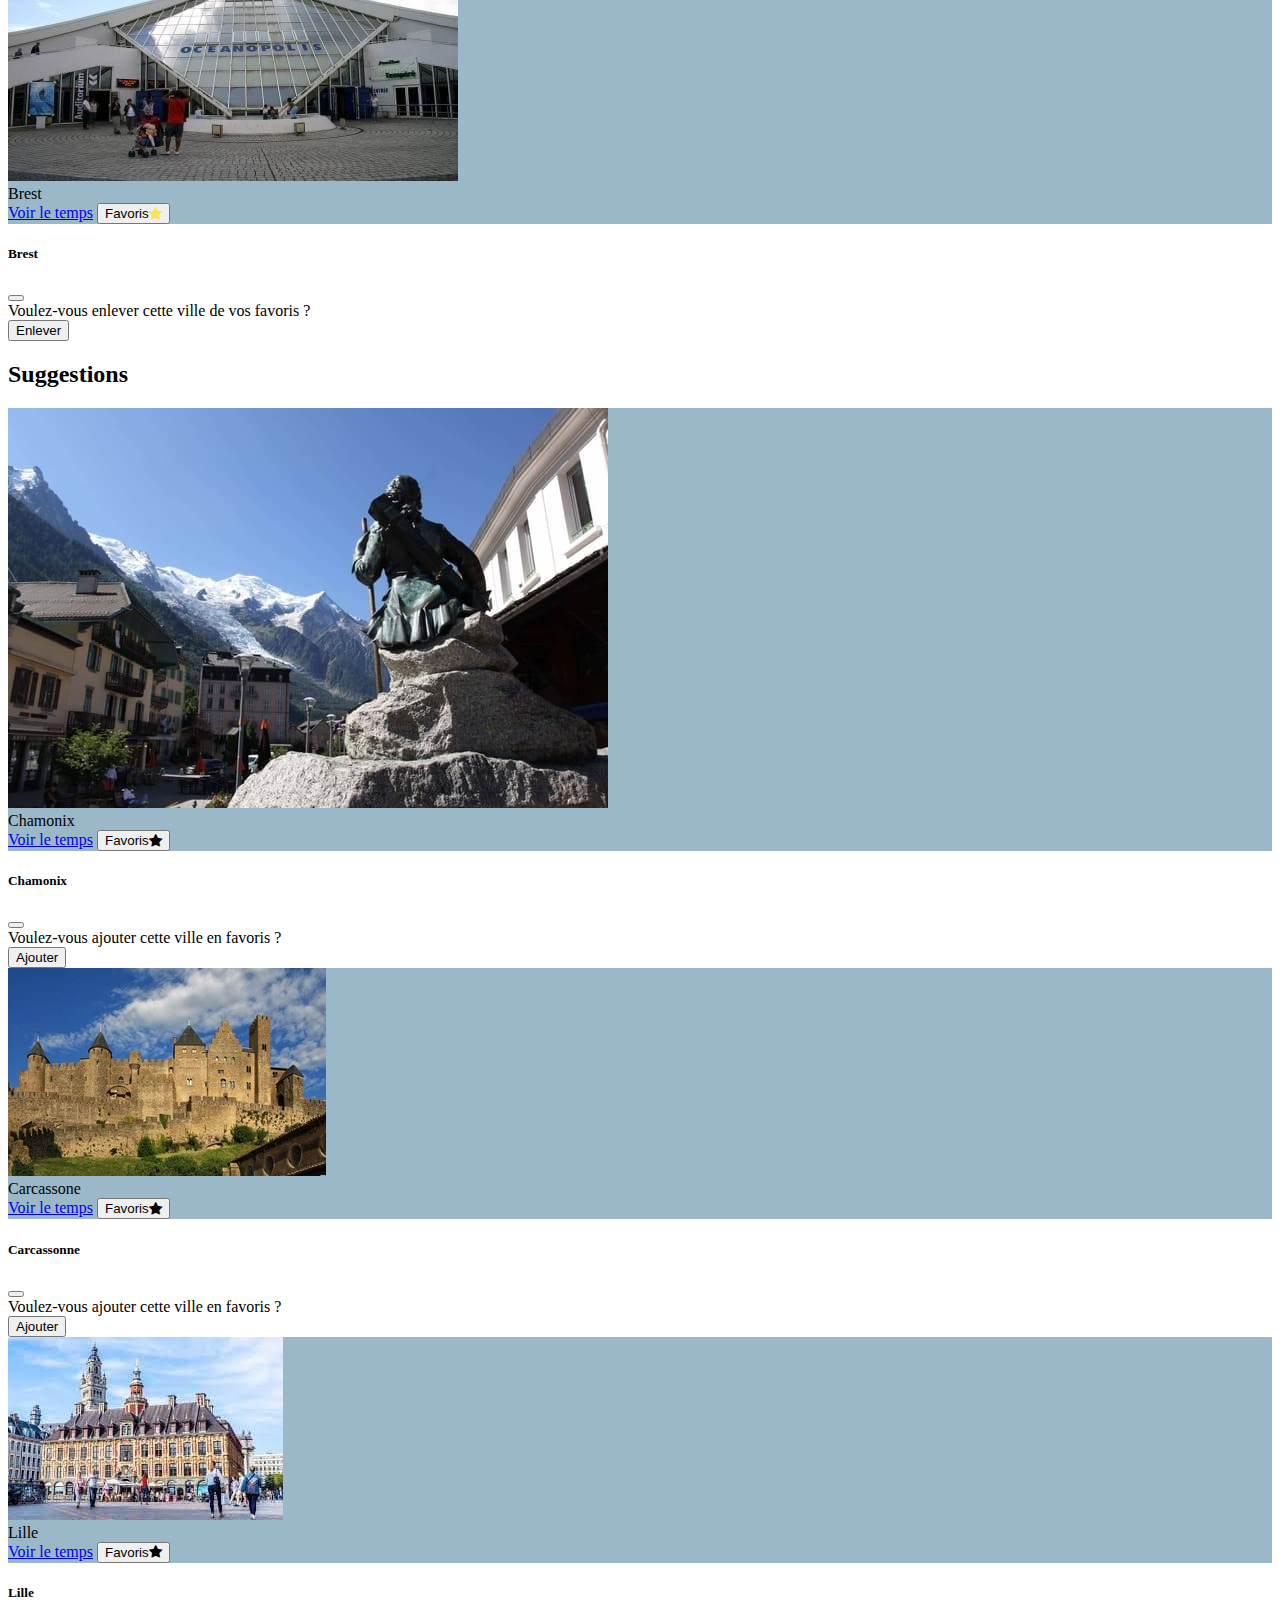
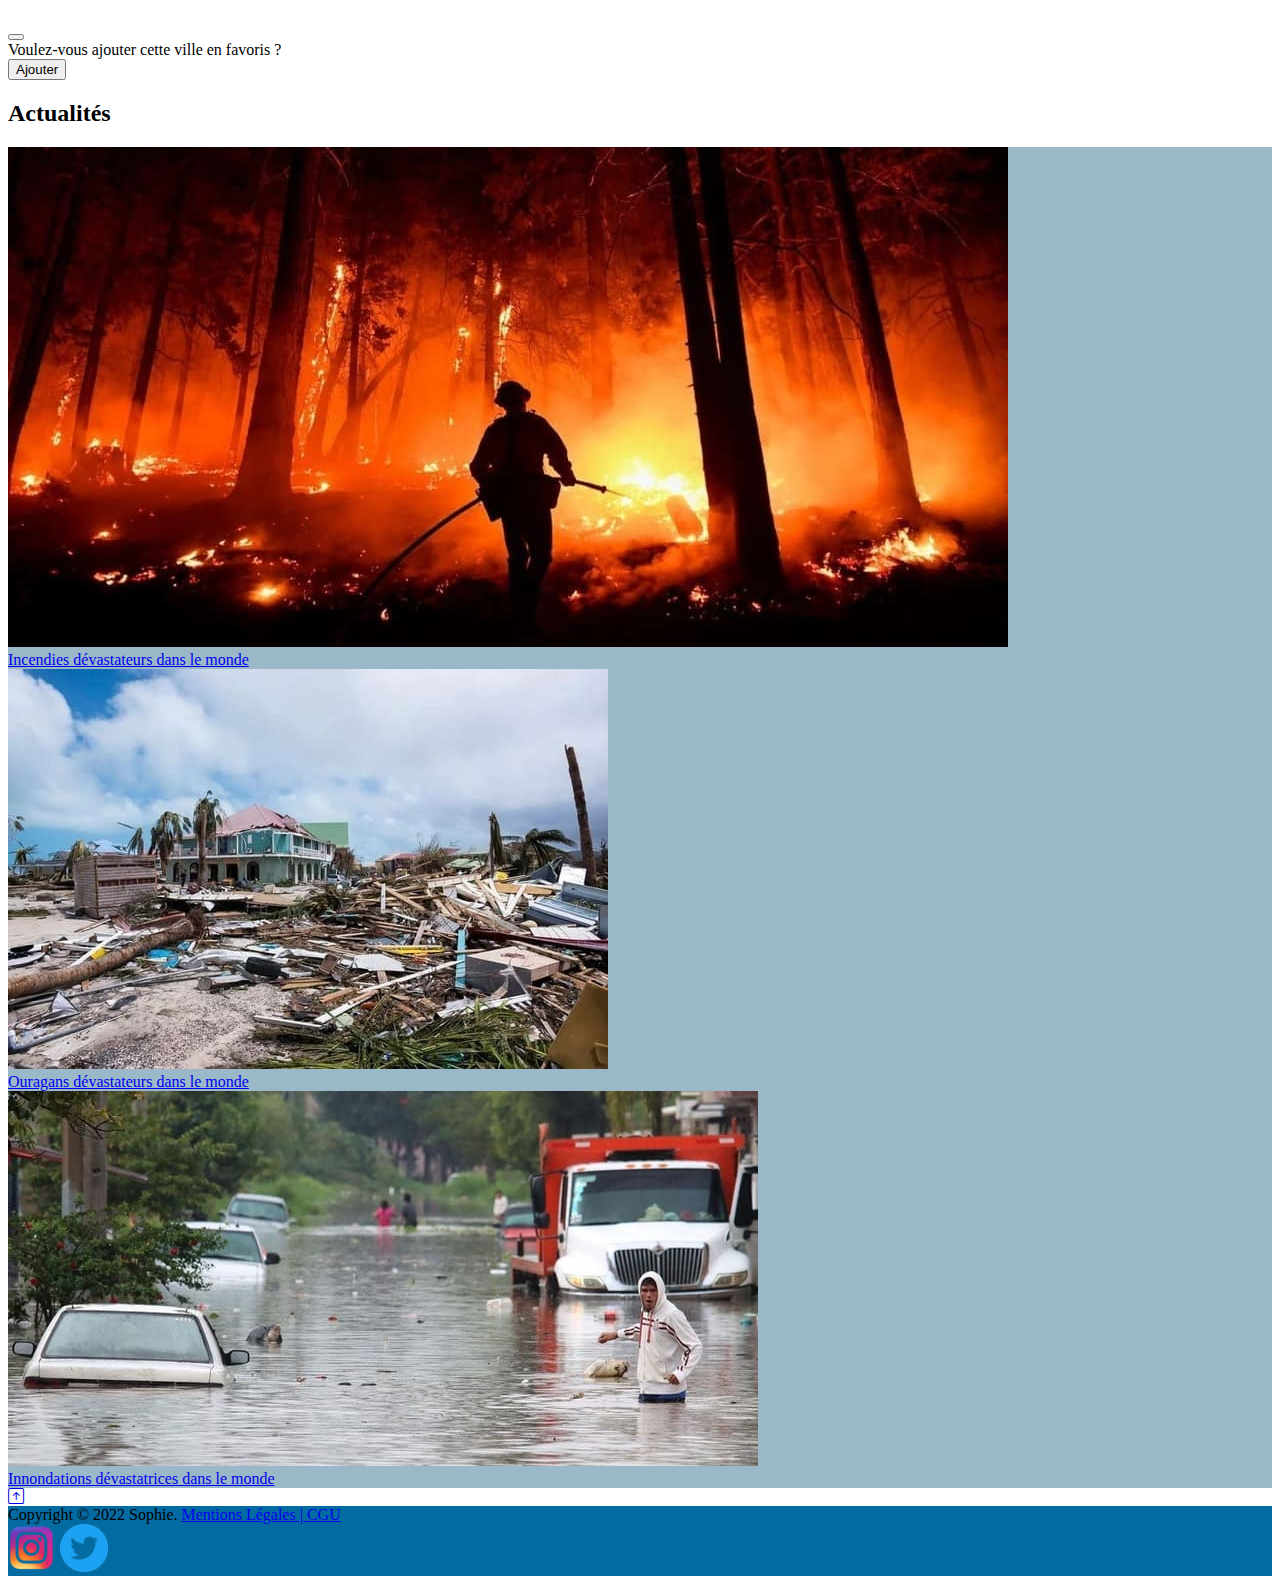
==== commit e556f50c: "ajout script" ====
--- a/index.html
+++ b/index.html
@@ -15,133 +15,146 @@
 
 </head>
 
-<body>
-
-    <!--  -->
-    <!-- HEADER -->
-    <!--  -->
-
-    <header>
-        <div class="row text-center header m-0 p-0">
-            <div class="col-lg-12 col-12 m-0 p-0">
-                <div class="fw-bold fs-1 ">
-                    <img class="image" src="assets/cielbleu.jpg" alt="cielbleu">
-                    <div class="meteo">MÉTÉO</div>
-                </div>
-            </div>
-        </div>
-    </header>
 
 
     <!--  -->
     <!-- NAVBAR -->
-    <!--  -->
-
-    <!-- <div class="container-fluid"> -->
+
 
     <nav id="top" class="navbar navbar-expand-lg navbar-light">
         <div class="container-fluid">
-            <a class="navbar-brand ps-5 d-lg-block d-none" href="#">
-                <img class="logo" src="assets/logo-meteo.png" alt="logometeo">
-            </a>
-
+            <a class="navbar-brand text-light" href="#"><i
+                    class="bi bi-emoji-sunglasses me-1 text-warning"></i>Météo</a>
             <button class="navbar-toggler" type="button" data-bs-toggle="collapse"
                 data-bs-target="#navbarSupportedContent" aria-controls="navbarSupportedContent" aria-expanded="false"
                 aria-label="Toggle navigation">
                 <span class="navbar-toggler-icon"></span>
             </button>
-
-            <div class="collapse navbar-collapse justify-content-around" id="navbarSupportedContent">
-                <a class="nav-link active text-dark fs-3" aria-current="page" href="#Accueil">Accueil</a>
-                <a class="nav-link active text-dark fs-3"  href="#Carte">Carte</a>
-                <a class="nav-link active text-dark fs-3"  href="#Favoris">Favoris</a>
-                <a class="nav-link active text-dark fs-3"  href="#Actualités">Actualités</a>
-
-
-                <nav class="navbar navbar-light ">
-                    <div class="container">
-                        <form class="d-flex ">
-                            <input class="form-control" type="search" placeholder="Rechercher" aria-label="Search">
-                            <button class="btn bouton text-dark" type="submit">Rechercher</button>
-                        </form>
-                    </div>
-                </nav>
+            <div class="collapse navbar-collapse" id="navbarSupportedContent">
+                <ul class="navbar-nav me-auto mb-2 mb-lg-0">
+                    <li class="nav-item">
+                        <a class="nav-link active text-light" aria-current="page" href="#"
+                            onclick="retourMaison()">Home</a>
+                    </li>
+                    <li class="nav-item dropdown">
+                        <a class="nav-link dropdown-toggle text-light" id="navbarDropdown" role="button"
+                            data-bs-toggle="dropdown" aria-expanded="false">
+                            Mes favoris
+                        </a>
+                        <ul class="dropdown-menu" aria-labelledby="navbarDropdown">
+                            <li onclick="showForecast(6456451)"><a class="dropdown-item">Le Havre</a></li>
+                            <li onclick="showForecast(2643743)"><a class="dropdown-item">Londres</a></li>
+                            <li onclick="showForecast(5391811)"><a class="dropdown-item">San Diego</a></li>
+                        </ul>
+                    </li>
+                    <li class="nav-item">
+                        <a class="nav-link active text-light" href="#">Météo des plages</a>
+                    </li>
+                </ul>
+                <form class="d-flex" role="search">
+                    <input class="form-control" type="search" placeholder="Rechercher une ville"
+                        style="font-style:italic">
+                    <button class="btn text-light" type="submit"><i class="bi bi-search"></i></button>
+                </form>
             </div>
         </div>
     </nav>
 
-    <!--  -->
-    <!-- MAIN -->
-    <!--  -->
-
-
-    <div class="container pt-3 d-lg-block d-none">
-        <ul class="nav nav-tabs d-flex justify-content-evenly badge" id="myTab" role="tablist">
-            <li class="nav-item" role="presentation">
-                <button class="nav-link active text-dark" id="home-tab" data-bs-toggle="tab" data-bs-target="#home"
-                    type="button" role="tab" aria-controls="home" aria-selected="true">Aujourd'hui</button>
-            </li>
-            <li class="nav-item" role="presentation">
-                <button class="nav-link text-dark" id="profile-tab" data-bs-toggle="tab" data-bs-target="#profile"
-                    type="button" role="tab" aria-controls="profile" aria-selected="false">Demain</button>
-            </li>
-            <li class="nav-item" role="presentation">
-                <button class="nav-link text-dark" id="contact-tab" data-bs-toggle="tab" data-bs-target="#contact"
-                    type="button" role="tab" aria-controls="contact" aria-selected="false">Week-End</button>
-            </li>
-        </ul>
-        <div class="tab-content" id="myTabContent">
-            <div class="tab-pane fade show active" id="home" role="tabpanel" aria-labelledby="home-tab">
-                <div class="container d-lg-block d-none">
-                    <div class="row">
-                        <div class="col-lg-7 col-12 text-center cartefrance ">
-                            <img src="assets/cartefrance.jpg" alt="cartefrance">
-                        </div>
-                        <div class="col-lg-5 col-12 text-center pt-2">
-                            <div class="row text-center pe-3 ">
-                                <p class="fw-bold fs-4">Mardi 26 avril 2022</p>
-                                <p class="fs-6 text-start">La journée débute avec un temps largement ensoleillé.
-                                    Quelques cumulus de
-                                    beau temps se forment
-                                    rapidement près des côtes de la Manche. Ils sont plus nombreux en direction de la
-                                    côte
-                                    d'Emeraude.
-                                    <br>
-                                    Dans l'après-midi, le soleil brille très généreusement avec quelques nuages
-                                    décoratifs dans
-                                    l'intérieur.
-                                    <br><br>
-                                    En matinée, le vent d'est-nord-est est faible à modéré. Il vire au nord-est
-                                    l'après-midi en
-                                    étant
-                                    sensible près du littoral avec parfois des rafales entre 50 et 60 km/h.
-                                    <br><br>
-                                    Le temps est encore très agréable pour mercredi mais on note toujours un vent de
-                                    nord-est
-                                    sensible
-                                    près de la Manche. Du côté du ciel, il faudra compter sur la présence d'un voile
-                                    nuageux. Les
-                                    températures sont comprises entre 14 et 20°C.
-                                    <br>
-                                    Le voile nuageux est plus épais pour jeudi mais le temps est beaucoup plus doux. Les
-                                    températures
-                                    grimpent pour franchir facilement les 20°C lorsque le vent de nord-est ne souffle
-                                    pas.
+
+
+    <!-- 
+    <-- MAIN -->
+    <!--  -->
+
+    <div id="landingPage">
+
+        <div class="container mt-3 rounded d-lg-block d-none cartes">
+            <ul class="nav nav-tabs d-flex justify-content-evenly badge" id="myTab" role="tablist">
+                <li class="nav-item" role="presentation">
+                    <button class="nav-link active text-dark" id="home-tab" data-bs-toggle="tab" data-bs-target="#home"
+                        type="button" role="tab" aria-controls="home" aria-selected="true">Aujourd'hui</button>
+                </li>
+                <li class="nav-item" role="presentation">
+                    <button class="nav-link text-dark" id="profile-tab" data-bs-toggle="tab" data-bs-target="#profile"
+                        type="button" role="tab" aria-controls="profile" aria-selected="false">Demain</button>
+                </li>
+                <li class="nav-item" role="presentation">
+                    <button class="nav-link text-dark" id="contact-tab" data-bs-toggle="tab" data-bs-target="#contact"
+                        type="button" role="tab" aria-controls="contact" aria-selected="false">Week-End</button>
+                </li>
+            </ul>
+            <div class="tab-content" id="myTabContent">
+                <div class="tab-pane fade show active" id="home" role="tabpanel" aria-labelledby="home-tab">
+                    <div class="container d-lg-block d-none">
+                        <div class="row">
+                            <div class="col-lg-7 col-12 text-center cartefrance ">
+                                <img src="assets/cartefrance.jpg" alt="cartefrance">
                             </div>
-                        </div>
-                    </div>
-                </div>
-            </div>
-
-            <div class="tab-pane fade" id="profile" role="tabpanel" >
-                <div class="container d-lg-block d-none">
-                    <div class="row">
-                        <div class="col-lg-7 col-12 text-center cartefrance ">
-                            <img src="assets/cartefrance2.jpg" alt="cartefrance">
-                        </div>
-                        <div class="col-lg-5 col-12 text-center pt-2">
-                            <div class="row text-center pe-3 ">
-                                <p class="fw-bold fs-4">Vendredi 29 avril 2022</p>
+                            <div class="col-lg-5 col-12 text-center pt-2">
+                                <div class="row text-center pe-3 ">
+                                    <p class="fw-bold fs-4">Mardi 26 avril 2022</p>
+                                    <p class="fs-6 text-start">La journée débute avec un temps largement ensoleillé.
+                                        Quelques cumulus de
+                                        beau temps se forment
+                                        rapidement près des côtes de la Manche. Ils sont plus nombreux en direction de
+                                        la
+                                        côte
+                                        d'Emeraude.
+                                        <br>
+                                        Dans l'après-midi, le soleil brille très généreusement avec quelques nuages
+                                        décoratifs dans
+                                        l'intérieur.
+                                        <br><br>
+                                        En matinée, le vent d'est-nord-est est faible à modéré. Il vire au nord-est
+                                        l'après-midi en
+                                        étant
+                                        sensible près du littoral avec parfois des rafales entre 50 et 60 km/h.
+                                        <br><br>
+
+
+                                </div>
+                            </div>
+                        </div>
+                    </div>
+                </div>
+
+                <div class="tab-pane fade" id="profile" role="tabpanel">
+                    <div class="container d-lg-block d-none">
+                        <div class="row">
+                            <div class="col-lg-7 col-12 text-center cartefrance ">
+                                <img src="assets/cartefrance2.jpg" alt="cartefrance">
+                            </div>
+                            <div class="col-lg-5 col-12 text-center pt-2">
+                                <div class="row text-center pe-3 ">
+                                    <p class="fw-bold fs-4">Vendredi 29 avril 2022</p>
+                                    <p class="fs-6 text-start">
+                                        In sem justo, commodo ut, suscipit at, pharetra vitae, orci. Duis sapien nunc,
+                                        commodo et, interdum suscipit, sollicitudin et, dolor. Pellentesque habitant
+                                        morbi tristique senectus et netus et malesuada fames ac turpis egestas.
+                                        Aliquam id dolor. Class aptent taciti sociosqu ad litora torquent per conubia
+                                        nostra, per inceptos hymenaeos. Mauris dictum facilisis augue. Fusce tellus.<br>
+                                        <br>
+                                        Pellentesque arcu. Maecenas fermentum, sem in pharetra pellentesque, velit
+                                        turpis
+                                        volutpat ante, in pharetra metus odio a lectus. Sed elit dui, pellentesque a,
+                                        faucibus vel, interdum nec, diam. Mauris dolor felis, sagittis at, luctus sed,
+                                        aliquam non, tellus. Etiam ligula pede, sagittis quis, interdum ultricies,
+                                        scelerisque eu, urna. Nullam at arcu a est sollicitudin euismod.
+
+                                </div>
+                            </div>
+                        </div>
+                    </div>
+                </div>
+                <div class="tab-pane fade" id="contact" role="tabpanel">
+                    <div class="container d-lg-block d-none">
+                        <div class="row">
+                            <div class="col-lg-7 col-12 text-center cartefrance ">
+                                <img src="assets/cartefrance3.jpg" alt="cartefrance">
+                            </div>
+                            <div class="col-lg-5 col-12 text-center pt-2>
+                            <div class=" row text-center pe-3 ">
+                                <p class=" fw-bold fs-4">Dimanche 1<sup>er</sup> Mai</p>
                                 <p class="fs-6 text-start">
                                     In sem justo, commodo ut, suscipit at, pharetra vitae, orci. Duis sapien nunc,
                                     commodo et, interdum suscipit, sollicitudin et, dolor. Pellentesque habitant
@@ -154,257 +167,34 @@
                                     faucibus vel, interdum nec, diam. Mauris dolor felis, sagittis at, luctus sed,
                                     aliquam non, tellus. Etiam ligula pede, sagittis quis, interdum ultricies,
                                     scelerisque eu, urna. Nullam at arcu a est sollicitudin euismod.
-                                    <br><br>Praesent dapibus.
-                                    Duis bibendum, lectus ut viverra rhoncus, dolor nunc faucibus libero,
-                                    eget facilisis enim ipsum id lacus. Nam sed tellus id magna elementum tincidunt.
+
                             </div>
                         </div>
                     </div>
                 </div>
             </div>
-            <div class="tab-pane fade" id="contact" role="tabpanel" >
-                <div class="container d-lg-block d-none">
-                    <div class="row">
-                        <div class="col-lg-7 col-12 text-center cartefrance ">
-                            <img src="assets/cartefrance3.jpg" alt="cartefrance">
-                        </div>
-                        <div class="col-lg-5 col-12 text-center pt-2>
-                            <div class=" row text-center pe-3 ">
-                                <p class=" fw-bold fs-4">Dimanche 1<sup>er</sup> Mai</p>
-                            <p class="fs-6 text-start">
-                                In sem justo, commodo ut, suscipit at, pharetra vitae, orci. Duis sapien nunc,
-                                commodo et, interdum suscipit, sollicitudin et, dolor. Pellentesque habitant
-                                morbi tristique senectus et netus et malesuada fames ac turpis egestas.
-                                Aliquam id dolor. Class aptent taciti sociosqu ad litora torquent per conubia
-                                nostra, per inceptos hymenaeos. Mauris dictum facilisis augue. Fusce tellus.<br>
-                                <br>
-                                Pellentesque arcu. Maecenas fermentum, sem in pharetra pellentesque, velit turpis
-                                volutpat ante, in pharetra metus odio a lectus. Sed elit dui, pellentesque a,
-                                faucibus vel, interdum nec, diam. Mauris dolor felis, sagittis at, luctus sed,
-                                aliquam non, tellus. Etiam ligula pede, sagittis quis, interdum ultricies,
-                                scelerisque eu, urna. Nullam at arcu a est sollicitudin euismod.
-                                <br><br>Praesent dapibus.
-                                Duis bibendum, lectus ut viverra rhoncus, dolor nunc faucibus libero,
-                                eget facilisis enim ipsum id lacus. Nam sed tellus id magna elementum tincidunt.
-                        </div>
-                    </div>
-                </div>
-            </div>
-        </div>
-    </div>
-
-
-
-    <div class="container d-lg-none d order-1">
-        <div class="row">
-            <div class="col-12 text-center pt-5">
-                <p class="fs-3 p-0 m-0 fw-bold ">Le Havre</p>
-                <p class="fs-3 p-0 m-0 fw-bold ">Mardi 26 Avril</p>
-                <p class="fs-1 p-0 m-0 fw-bold ">15°</p>
-                <p class="fs-6 p-0 m-0">Nuages prédominants</p>
-                <p class="fs-6 p-0 m-0">Min 5°C Max 40°C</p>
-            </div>
-        </div>
-        <div class="row">
-            <div class="table-responsive table-hover">
-                <table class="table">
-                    <thead>
-                        <tr>
-                            <th scope="col">Heure</th>
-                            <td>0h</td>
-                            <td>2h</td>
-                            <td>5h</td>
-                            <td>7h</td>
-                            <td>9h</td>
-                            <td>11h</td>
-                            <td>13h</td>
-                            <td>15h</td>
-                            <td>17h</td>
-                            <td>19h</td>
-                            <td>21h</td>
-                            <td>23h</td>
-                    </thead>
-                    <tr>
-                        <th scope="row">Température</th>
-                        <td>7°C</td>
-                        <td>7°C</td>
-                        <td>8°C</td>
-                        <td>9°C</td>
-                        <td>12°C</td>
-                        <td>14°C</td>
-                        <td>16°C</td>
-                        <td>16°C</td>
-                        <td>14°C</td>
-                        <td>12°C</td>
-                        <td>10°C</td>
-                        <td>8°C</td>
-                    </tr>
-                    <tr>
-                        <th scope="row"></th>
-                        <td><i class="bi bi-cloud"></i></td>
-                        <td><i class="bi bi-cloud"></i></td>
-                        <td><i class="bi bi-cloud"></i></td>
-                        <td><i class="bi bi-brightness-alt-high"></i></td>
-                        <td><i class="bi bi-cloud-sun"></i></td>
-                        <td><i class="bi bi-cloud-sun"></i></td>
-                        <td><i class="bi bi-brightness-high"></i></td>
-                        <td><i class="bi bi-brightness-high"></i></td>
-                        <td><i class="bi bi-brightness-high"></i></td>
-                        <td><i class="bi bi-brightness-high"></i></td>
-                        <td><i class="bi bi-moon"></i></td>
-                        <td><i class="bi bi-moon"></i></td>
-                    </tr>
-                    </tbody>
-                </table>
-            </div>
-        </div>
-    </div>
-
-    <div class="container d-lg-none d order2">
-        <div class="row">
-            <div class="col-12 text-center pt-5">
-
-                <p class="fs-3 p-0 m-0 fw-bold ">Vendredi 29 Avril</p>
-                <p class="fs-1 p-0 m-0 fw-bold ">15°</p>
-                <p class="fs-6 p-0 m-0">Nuages prédominants</p>
-                <p class="fs-6 p-0 m-0">Min 5°C Max 40°C</p>
-            </div>
-        </div>
-        <div class="row">
-            <div class="table-responsive table-hover">
-                <table class="table">
-                    <thead>
-                        <tr>
-                            <th scope="col">Heure</th>
-                            <td>0h</td>
-                            <td>2h</td>
-                            <td>5h</td>
-                            <td>7h</td>
-                            <td>9h</td>
-                            <td>11h</td>
-                            <td>13h</td>
-                            <td>15h</td>
-                            <td>17h</td>
-                            <td>19h</td>
-                            <td>21h</td>
-                            <td>23h</td>
-                    </thead>
-                    <tr>
-                        <th scope="row">Température</th>
-                        <td>7°C</td>
-                        <td>7°C</td>
-                        <td>8°C</td>
-                        <td>9°C</td>
-                        <td>12°C</td>
-                        <td>14°C</td>
-                        <td>16°C</td>
-                        <td>16°C</td>
-                        <td>14°C</td>
-                        <td>12°C</td>
-                        <td>10°C</td>
-                        <td>8°C</td>
-                    </tr>
-                    <tr>
-                        <th scope="row"></th>
-                        <td><i class="bi bi-cloud"></i></td>
-                        <td><i class="bi bi-cloud"></i></td>
-                        <td><i class="bi bi-cloud"></i></td>
-                        <td><i class="bi bi-brightness-alt-high"></i></td>
-                        <td><i class="bi bi-cloud-sun"></i></td>
-                        <td><i class="bi bi-cloud-sun"></i></td>
-                        <td><i class="bi bi-brightness-high"></i></td>
-                        <td><i class="bi bi-brightness-high"></i></td>
-                        <td><i class="bi bi-brightness-high"></i></td>
-                        <td><i class="bi bi-brightness-high"></i></td>
-                        <td><i class="bi bi-moon"></i></td>
-                        <td><i class="bi bi-moon"></i></td>
-                    </tr>
-                    </tbody>
-                </table>
-            </div>
-        </div>
-    </div>
-
-    <div class="container d-lg-none d order-3">
-        <div class="row">
-            <div class="col-12 text-center pt-5">
-
-                <p class="fs-3 p-0 m-0 fw-bold ">Dimanche 1<sup>er</sup> Mai</p>
-                <p class="fs-1 p-0 m-0 fw-bold ">15°</p>
-                <p class="fs-6 p-0 m-0">Nuages prédominants</p>
-                <p class="fs-6 p-0 m-0">Min 5°C Max 40°C</p>
-            </div>
-        </div>
-        <div class="row">
-            <div class="table-responsive table-hover">
-                <table class="table">
-                    <thead>
-                        <tr>
-                            <th scope="col">Heure</th>
-                            <td>0h</td>
-                            <td>2h</td>
-                            <td>5h</td>
-                            <td>7h</td>
-                            <td>9h</td>
-                            <td>11h</td>
-                            <td>13h</td>
-                            <td>15h</td>
-                            <td>17h</td>
-                            <td>19h</td>
-                            <td>21h</td>
-                            <td>23h</td>
-                    </thead>
-                    <tr>
-                        <th scope="row">Température</th>
-                        <td>9°C</td>
-                        <td>9°C</td>
-                        <td>10°C</td>
-                        <td>11°C</td>
-                        <td>12°C</td>
-                        <td>15°C</td>
-                        <td>20°C</td>
-                        <td>21°C</td>
-                        <td>17°C</td>
-                        <td>13°C</td>
-                        <td>10°C</td>
-                        <td>8°C</td>
-                    </tr>
-                    <tr>
-                        <th scope="row"></th>
-                        <td><i class="bi bi-cloud"></i></td>
-                        <td><i class="bi bi-cloud"></i></td>
-                        <td><i class="bi bi-cloud"></i></td>
-                        <td><i class="bi bi-brightness-alt-high"></i></td>
-                        <td><i class="bi bi-cloud-sun"></i></td>
-                        <td><i class="bi bi-cloud-sun"></i></td>
-                        <td><i class="bi bi-brightness-high"></i></td>
-                        <td><i class="bi bi-brightness-high"></i></td>
-                        <td><i class="bi bi-brightness-high"></i></td>
-                        <td><i class="bi bi-brightness-high"></i></td>
-                        <td><i class="bi bi-moon"></i></td>
-                        <td><i class="bi bi-moon"></i></td>
-                    </tr>
-                    </tbody>
-                </table>
-            </div>
-        </div>
-    </div>
-
-
-
-    <!--  -->
-    <!-- FAVORIS -->
-    <!--  -->
-
-    <div class="container order-4">
+        </div>
+
+
+
+
+
+
+
+        <!--  -->
+        <!-- FAVORIS -->
+        <!--  -->
+
+
         <h2 id="Favoris" class="p-2 fw-bolder pt-5 ms-5 ps-5">Favoris</h2>
-        <div class="row p-2 justify-content-around">
+
+        <div class="row m-0 p-2 justify-content-around">
 
             <!--  -->
             <!-- LE HAVRE -->
             <!--  -->
 
-            <div class="card col-lg-3 col-12 pt-3 d-lg-block d-none">
+            <div class="card col-lg-3 col-12 pt-2 m-1  d-lg-block d-none">
                 <img src="assets/LeHavre.jpg" class="card-img-top" alt="le Havre">
                 <div class="card-body ">
                     <div class="card-title text-center fw-bold fs-4">Le Havre</div>
@@ -439,7 +229,7 @@
             <!-- PARIS -->
             <!--  -->
 
-            <div class="card col-lg-3 col-12 pt-3">
+            <div class="card col-lg-3 col-12 pt-2 m-1">
                 <img src="assets/tour-eiffel.jpg" class="card-img-top" alt="Paris">
                 <div class="card-body">
                     <div class="card-title text-center fw-bold fs-4">Paris</div>
@@ -456,7 +246,7 @@
                     <div class="modal-content">
                         <div class="modal-header">
                             <h5 class="modal-title" id="ParisLabel">Paris</h5>
-                            <button type="button" class="btn-close" data-bs-dismiss="modal" ></button>
+                            <button type="button" class="btn-close" data-bs-dismiss="modal"></button>
                         </div>
                         <div class="modal-body">
                             Voulez-vous enlever cette ville de vos favoris ?
@@ -473,7 +263,7 @@
             <!-- MARSEILLE -->
             <!--  -->
 
-            <div class="card col-lg-3 col-12 pt-3">
+            <div class="card col-lg-3 col-12 pt-2 m-1">
                 <img src="assets/vieux-ports.jpg" class="card-img-top" alt="Marseille">
                 <div class="card-body">
                     <div class="card-title text-center fw-bold fs-4">Marseille</div>
@@ -490,7 +280,7 @@
                     <div class="modal-content">
                         <div class="modal-header">
                             <h5 class="modal-title" id="MarseilleLabel">Marseille</h5>
-                            <button type="button" class="btn-close" data-bs-dismiss="modal" ></button>
+                            <button type="button" class="btn-close" data-bs-dismiss="modal"></button>
                         </div>
                         <div class="modal-body">
                             Voulez-vous enlever cette ville de vos favoris ?
@@ -503,18 +293,14 @@
                 </div>
             </div>
 
-        </div>
-        
-
-    </div>
-
-    <!--  -->
-    <!-- BORDEAUX -->
-    <!--  -->
-
-    <div class="container">
-        <div class="row p-2 justify-content-around">
-            <div class="card col-lg-3 col-12 pt-3">
+
+
+            <!--  -->
+            <!-- BORDEAUX -->
+            <!--  -->
+
+
+            <div class="card col-lg-3 col-12 pt-2 m-1">
                 <img src="assets/bordeaux.jpg" class="card-img-top" alt="bordeaux">
                 <div class="card-body">
                     <div class="card-title text-center fw-bold fs-4">Bordeaux</div>
@@ -548,7 +334,7 @@
             <!-- TOULOUSE -->
             <!--  -->
 
-            <div class="card col-lg-3 col-12 pt-3">
+            <div class="card col-lg-3 col-12 pt-2 m-1">
                 <img src="assets/toulouse.jpg" class="card-img-top" alt="Toulouse">
                 <div class="card-body">
                     <div class="card-title text-center fw-bold fs-4">Toulouse</div>
@@ -566,7 +352,7 @@
                     <div class="modal-content">
                         <div class="modal-header">
                             <h5 class="modal-title" id="ToulouseLabel">Toulouse</h5>
-                            <button type="button" class="btn-close" data-bs-dismiss="modal" ></button>
+                            <button type="button" class="btn-close" data-bs-dismiss="modal"></button>
                         </div>
                         <div class="modal-body">
                             Voulez-vous enlever cette ville de vos favoris ?
@@ -583,7 +369,7 @@
             <!-- BREST -->
             <!--  -->
 
-            <div class="card col-lg-3 col-12 pt-3 d-lg-block d-none">
+            <div class="card col-lg-3 col-12 pt-2 m-1 d-lg-block d-none">
                 <img src="assets/brest.jpg" class="card-img-top" alt="Brest">
                 <div class="card-body">
                     <div class="card-title text-center fw-bold fs-4">Brest</div>
@@ -613,17 +399,17 @@
                 </div>
             </div>
         </div>
-    </div>
-
-    <!--  -->
-    <!-- SUGGESTIONS -->
-    <!--  -->
-
-    <div class=" container order 5">
+        <!-- </div> -->
+
+        <!--  -->
+        <!-- SUGGESTIONS -->
+        <!--  -->
+
+        <!-- <div class=" container order 5"> -->
         <h2 class="p-2 fw-bolder pt-5 ms-5 ps-5">Suggestions</h2>
 
-        <div class=" row p-2 justify-content-around">
-            <div class="card col-lg-3 col-12 pt-3">
+        <div class=" row p-2 m-0 justify-content-around">
+            <div class="card col-lg-3 col-12 pt-2 m-1">
                 <img src="assets/chamonix.jpg" class="card-img-top" alt="chamonix">
                 <div class="card-body">
                     <div class="card-title text-center fw-bold py-2 fs-4">Chamonix</div>
@@ -654,7 +440,7 @@
                 </div>
             </div>
 
-            <div class="card col-lg-3 col-12 pt-3 d-lg-block d-none">
+            <div class="card col-lg-3 col-12 pt-2 m-1 d-lg-block d-none">
                 <img src="assets/carcassonne.jpg" class="card-img-top" alt="Carcassonne">
                 <div class="card-body">
                     <div class="card-title text-center fw-bold py-2 fs-4">Carcassone</div>
@@ -685,7 +471,7 @@
                 </div>
             </div>
 
-            <div class="card col-lg-3 col-12 pt-3 d-lg-block d-none">
+            <div class="card col-lg-3 col-12 pt-2 m-1 d-lg-block d-none">
                 <img src="assets/Lille.jpg" class="card-img-top" alt="Lille">
                 <div class="card-body">
                     <div class="card-title text-center fw-bold py-2 fs-4">Lille</div>
@@ -702,7 +488,7 @@
                     <div class="modal-content">
                         <div class="modal-header">
                             <h5 class="modal-title" id="LilleLabel">Lille</h5>
-                            <button type="button" class="btn-close" data-bs-dismiss="modal" ></button>
+                            <button type="button" class="btn-close" data-bs-dismiss="modal"></button>
                         </div>
                         <div class="modal-body">
                             Voulez-vous ajouter cette ville en favoris ?
@@ -715,19 +501,19 @@
                 </div>
             </div>
         </div>
-    </div>
-
-    <!-- -->
-    <!-- ACTUALITES -->
-    <!--  -->
-
-    <div class="container">
+        <!-- </div> -->
+
+        <!-- -->
+        <!-- ACTUALITES -->
+        <!--  -->
+
+        <!-- <div class="container"> -->
         <h2 id="Actualités" class="p-2 fw-bolder pt-5 ms-5 ps-5 d-lg-block d-none">Actualités</h2>
 
 
-        <div class=" row justify-content-around pb-5 ">
-
-            <div class="card col-lg-3 col-12 pt-3 d-lg-block d-none tendences">
+        <div class=" row justify-content-around pb-5 m-0 ">
+
+            <div class="card col-lg-3 col-12 pt-2 m-1 d-lg-block d-none tendences">
                 <img src="assets/feu.jpg" class="card-img-top" alt="feux">
                 <div class="card-body">
                     <a class="card-title fs-5 fw-bold text-decoration-none text-dark" type="button"
@@ -735,7 +521,7 @@
                 </div>
             </div>
 
-            <div class=" card col-lg-3 col-12 pt-3 d-lg-block d-none">
+            <div class=" card col-lg-3 col-12 pt-2 m-1 d-lg-block d-none">
                         <img src="assets/ouragan.jpg" class="card-img-top" alt="ouragan">
                         <div class="card-body">
                             <a class="card-title fs-5 fw-bold text-decoration-none text-dark" type="button"
@@ -754,83 +540,57 @@
                 </div>
             </div>
         </div>
+        <!-- </div> -->
+
+
+
+
+
     </div>
 
-    <!--  -->
-    <!-- carte -->
-    <!--  -->
-
-    <div class="container d-lg-none d">
-        <h2 id="Carte" class="fw-bolder pt-2 ms-5 ps-5 d-lg-none d">Carte</h2>
+    <content id="favoris">
+        <div id="mainForecast" class="row text-center justify-content-center mx-0 mb-3 mt-3">
+
+        </div>
+
+
+        <div id="multiForecast" class="row justify-content-evenly m-0 d-lg-flex d-none">
+
+        </div>
+
+
+        <div class="row justify-content-evenly m-0 d-lg-none">
+            <div class="forecast col py-3 shadow rounded-3">
+                <table class="table">
+                    <tbody id="tableForecast" class="text-white text-center">
+
+                    </tbody>
+                </table>
+            </div>
+        </div>
+
+    </content>
+
+
+    <!--  -->
+    <!-- BOUTON TOP -->
+    <!--  -->
+
+    <div class="text-end pe-5 pb-5">
+        <a href="#top" type="button" class="text-dark"><i class="bi bi-arrow-up-square"></i></a>
     </div>
 
-    <div class="container pt-3 pb-5 d-lg-none d">
-        <ul class="nav nav-tabs d-flex justify-content-evenly badge" id="myTabSM" role="tablist">
-            <li class="nav-item" role="presentation">
-                <button class="nav-link active text-dark" id="homeSM-tab" data-bs-toggle="tab" data-bs-target="#homeSM"
-                    type="button" role="tab"  aria-selected="true">Aujourd'hui</button>
-            </li>
-            <li class="nav-item" role="presentation">
-                <button class="nav-link text-dark" id="profileSM-tab" data-bs-toggle="tab" data-bs-target="#profileSM"
-                    type="button" role="tab" aria-selected="false">Demain</button>
-            </li>
-            <li class="nav-item" role="presentation">
-                <button class="nav-link text-dark" id="contactSM-tab" data-bs-toggle="tab" data-bs-target="#contactSM"
-                    type="button" role="tab"  aria-selected="false">Week-End</button>
-            </li>
-        </ul>
-        <div class="tab-content" id="myTabContent">
-            <div class="tab-pane fade show active" id="homeSM" role="tabpanel" aria-labelledby="homeSM-tab">
-                <div class="container d-lg-none d">
-                    <div class="row">
-                        <div class="col-lg-12 col-12 text-center cartefrance ">
-                            <img src="assets/cartefrance.jpg" alt="cartefrance">
-                        </div>
-
-                    </div>
-                </div>
-            </div>
-
-            <div class="tab-pane fade" id="profileSM" role="tabpanel" aria-labelledby="profileSM-tab">
-                <div class="container d-lg-none d">
-                    <div class="row">
-                        <div class="col-lg-12 col-12 text-center cartefrance ">
-                            <img src="assets/cartefrance2.jpg" alt="cartefrance">
-                        </div>
-
-                    </div>
-                </div>
-            </div>
-            <div class="tab-pane fade" id="contactSM" role="tabpanel" aria-labelledby="contactSM-tab">
-                <div class="container d-lg-none d">
-                    <div class="row">
-                        <div class="col-lg-12 col-12 text-center cartefrance ">
-                            <img src="assets/cartefrance3.jpg" alt="cartefrance">
-                        </div>
-                    </div>
-                </div>
-            </div>
-        </div>
-    </div>
-
-    <!--  -->
-    <!-- BOUTON TOP -->
-    <!--  -->
-
-    <div class="text-end pe-5 pb-5">
-        <a href="#top"type="button" class="text-dark" ><i class="bi bi-arrow-up-square"></i></a>
-    </div>
-
 
     <!--  -->
     <!-- FOOTER -->
     <!--  -->
 
+
     <footer>
-        <div class="row footer pt-4 pb-5 m-0">
+        <div class="row footer py-3 m-0">
             <div class="row">
-                <div class="col-lg-12 col-12 text-center justify-content-around pb-4">
-                    <span class="pe-4 text-dark">Copyright © 2022 Jordan & Sophie.</span>
+                <div class="col-lg-12 col-12 text-center justify-content-around pb-2">
+                    <span class="pe-4 text-dark">Copyright © 2022 Sophie.</span>
                     <a type="button" class="ps-4 text-dark text-decoration-none" href="conditions.html">Mentions
                         Légales | CGU </a>
                 </div>
@@ -849,6 +609,8 @@
     <!-- BOOTSTRAP -->
     <!--  -->
 
+    <script src="script/script.js"></script>
+
     <script src="https://cdn.jsdelivr.net/npm/bootstrap@5.1.3/dist/js/bootstrap.bundle.min.js"
         integrity="sha384-ka7Sk0Gln4gmtz2MlQnikT1wXgYsOg+OMhuP+IlRH9sENBO0LRn5q+8nbTov4+1p" crossorigin="anonymous">
     </script>
--- a/assets/style.css
+++ b/assets/style.css
@@ -2,50 +2,28 @@
 /* HEADER */
 /*  */
 
-.header {
-    display: flex;
-    background-color: #EEF8F8;
-    position: relative;
-    text-align: center;
+
+.navbar {
+    background-color: #036BA1;
 }
 
-.navbar {
-    background-color: #FFE156;
-}
 
-img {
-    width: 100%;
-    height: 13rem;
-}
 
-.meteo {
-    color: #EEF8F8;
-    position: absolute;
-    top: 50%;
-    left: 50%;
-    transform: translate(-50%, -50%);
-    object-fit: cover;
-    font-size: 3rem;
-}
-
-.logo{
-    height: 3rem;
-    width: auto;
-}
-
-.navbar .bouton{
-    background-color: #3777FF;
-}
 
 
 /*  */
 /* MAIN */
 /*  */
 
-body{
-    background-color: #FFE9CE;
-    height: auto;
+.background {
+    background: rgba(0, 0, 0, 0.1) url("../assets/fondecran.jpg");
+    /* height: 100%; */
+    background-position: center;
+    background-repeat: no-repeat;
+    background-size: cover;
+    background-blend-mode: darken;
 }
+
 
 .cartefrance img{
     object-fit: cover;
@@ -55,7 +33,7 @@
 
 .badge{
     color:black;
-    background-color: #FFB5C2;
+    background-color: #036BA1;
 }
 
 .today:hover{
@@ -63,12 +41,16 @@
     color: black;
 }
 
-.btn{
+/* .btn{
     background-color: #FFE9CE;;
-}
+} */
 
 .star{
     color: #FFE156;
+}
+
+.card{
+    background-color: #014d7565;
 }
 
 /*  */
@@ -81,7 +63,7 @@
 }
 
 .footer {
-    background-color:#FFE156 ;
+    background-color:#036BA1 ;
 
 }
 
@@ -98,4 +80,33 @@
 /* VILLES */
 /*  */
 
+#lh{
+    display: inline;
+}
 
+::placeholder{
+    font-style: italic;
+}
+
+.background {
+    background: rgba(0, 0, 0, 0.1) url("../assets/fondecran.jpg");
+    /* height: 100%; */
+    background-position: center;
+    background-repeat: no-repeat;
+    background-size: cover;
+    background-blend-mode: darken;
+}
+
+
+
+@media screen and (min-width:600px) {
+    .cartes {
+        width: 70%;
+        height: 80%;
+        background-color: rgb(255, 231, 235);
+    }
+}
+
+.displaynone{
+    display: none;
+}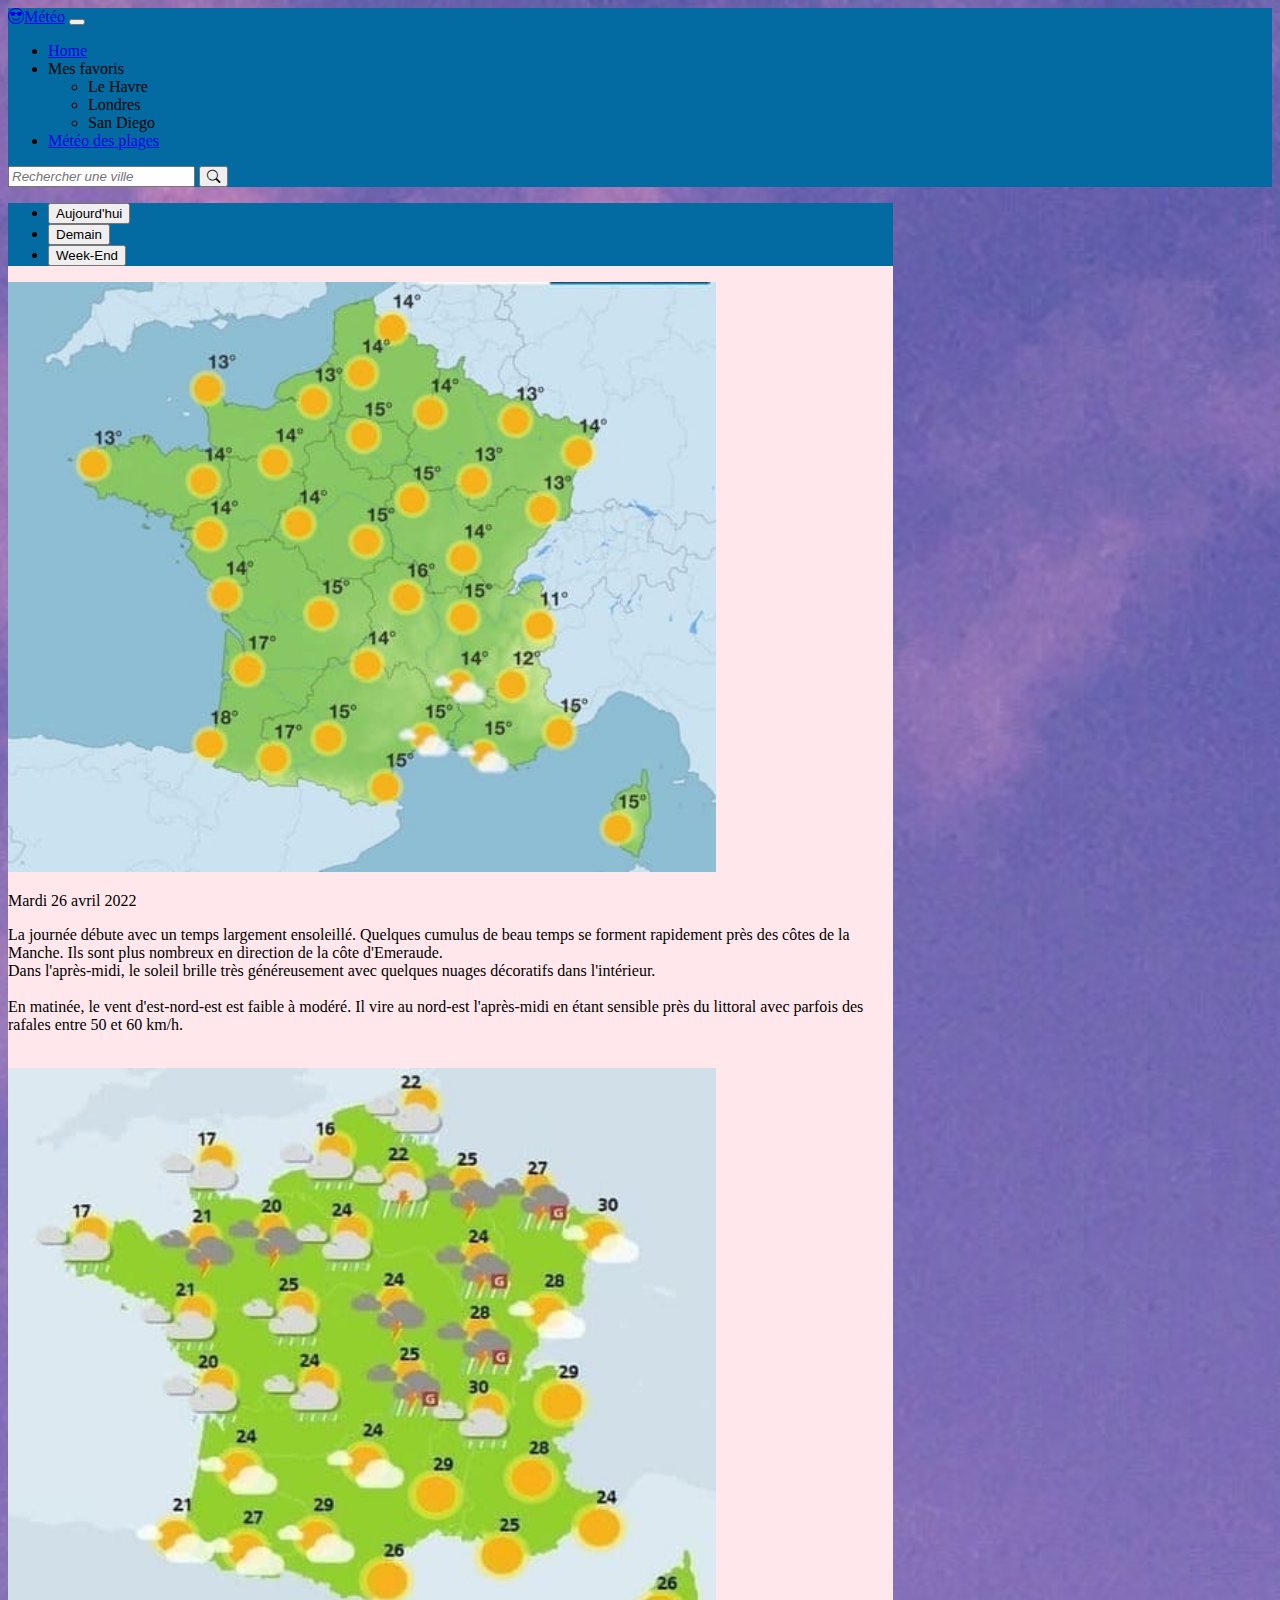
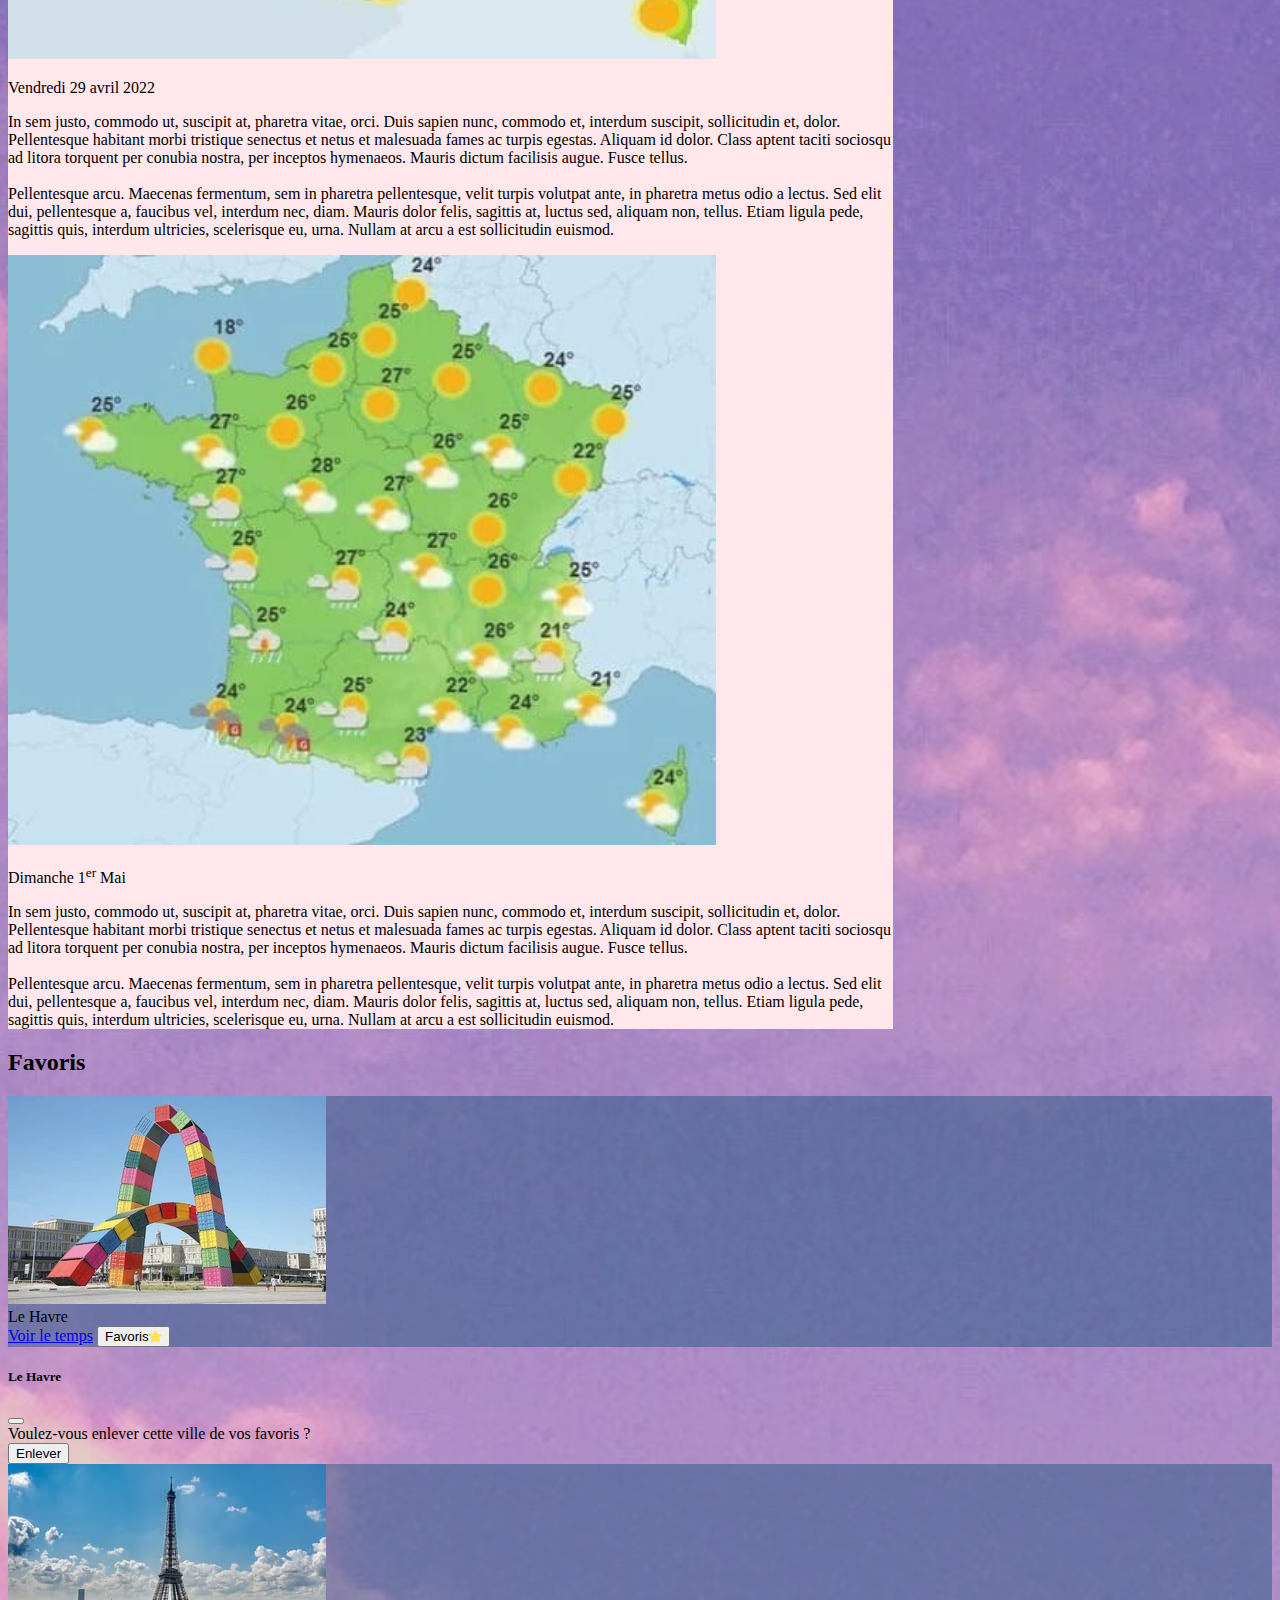
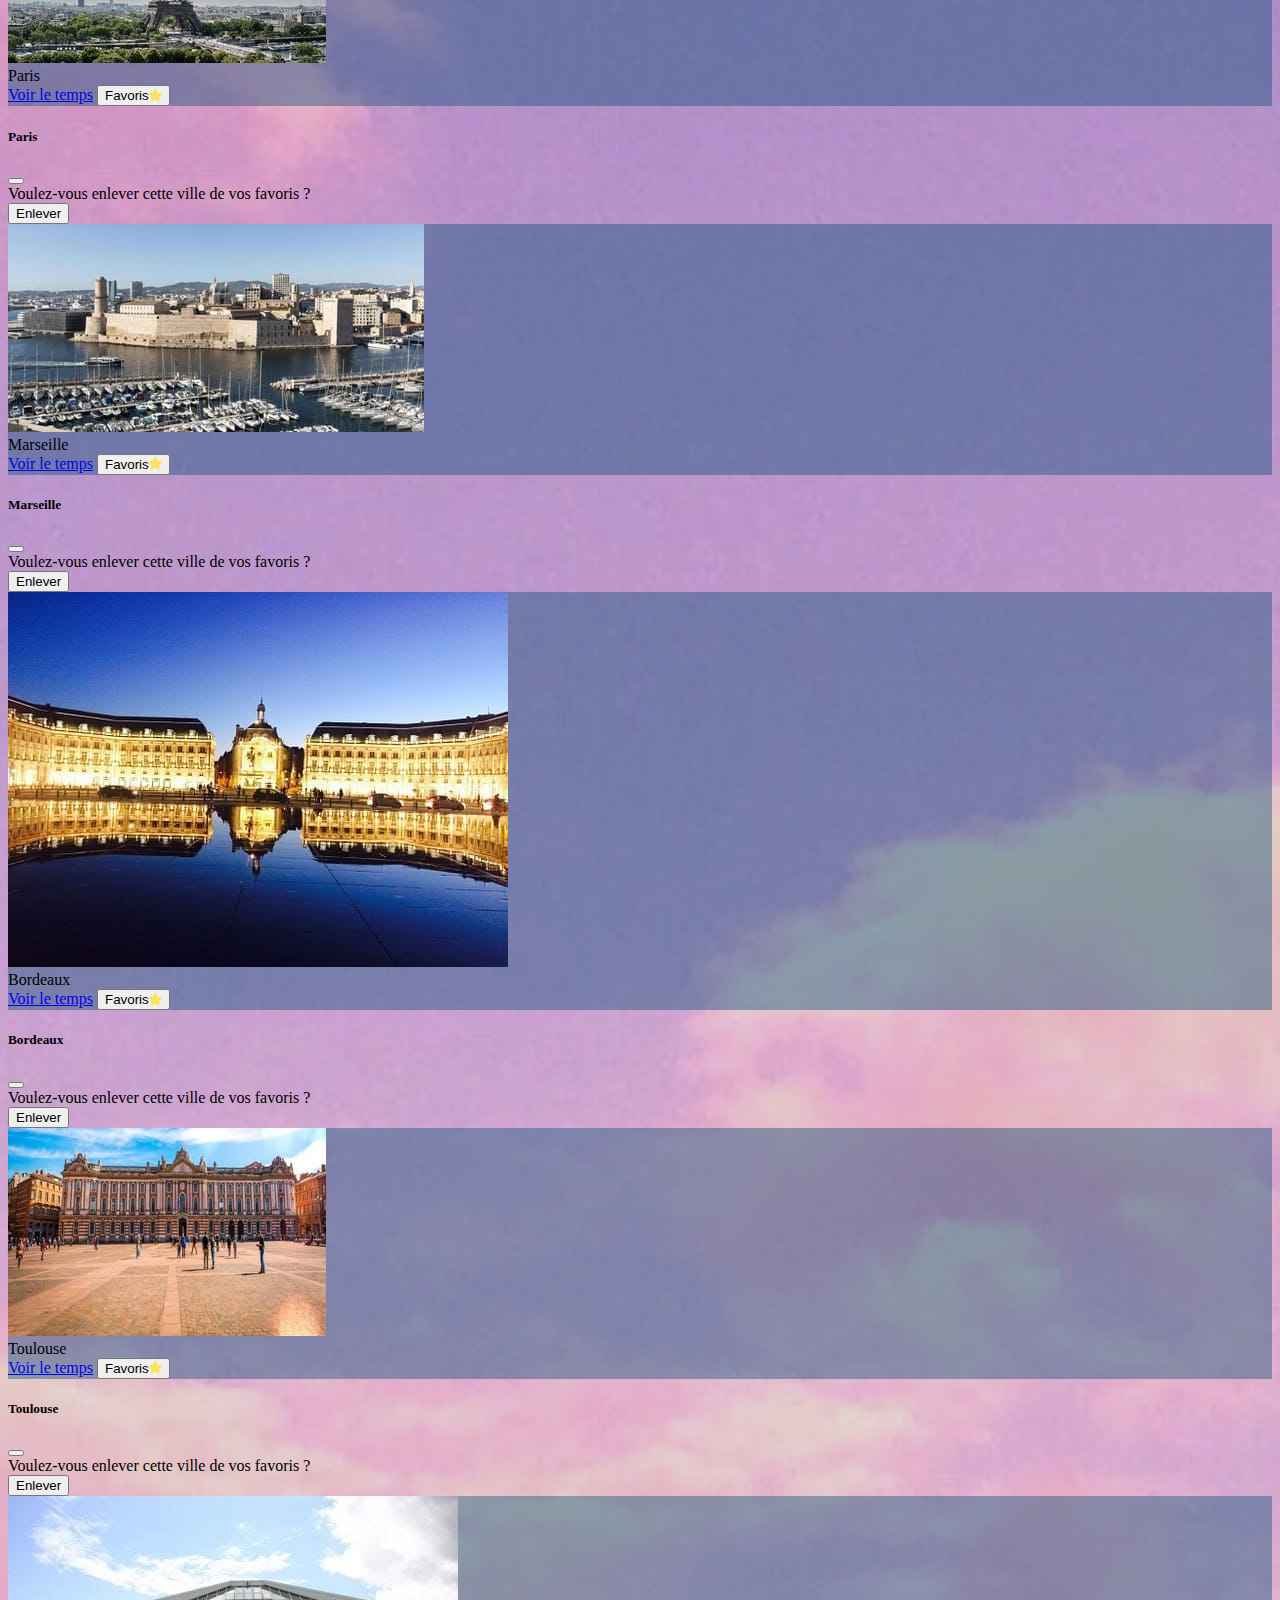
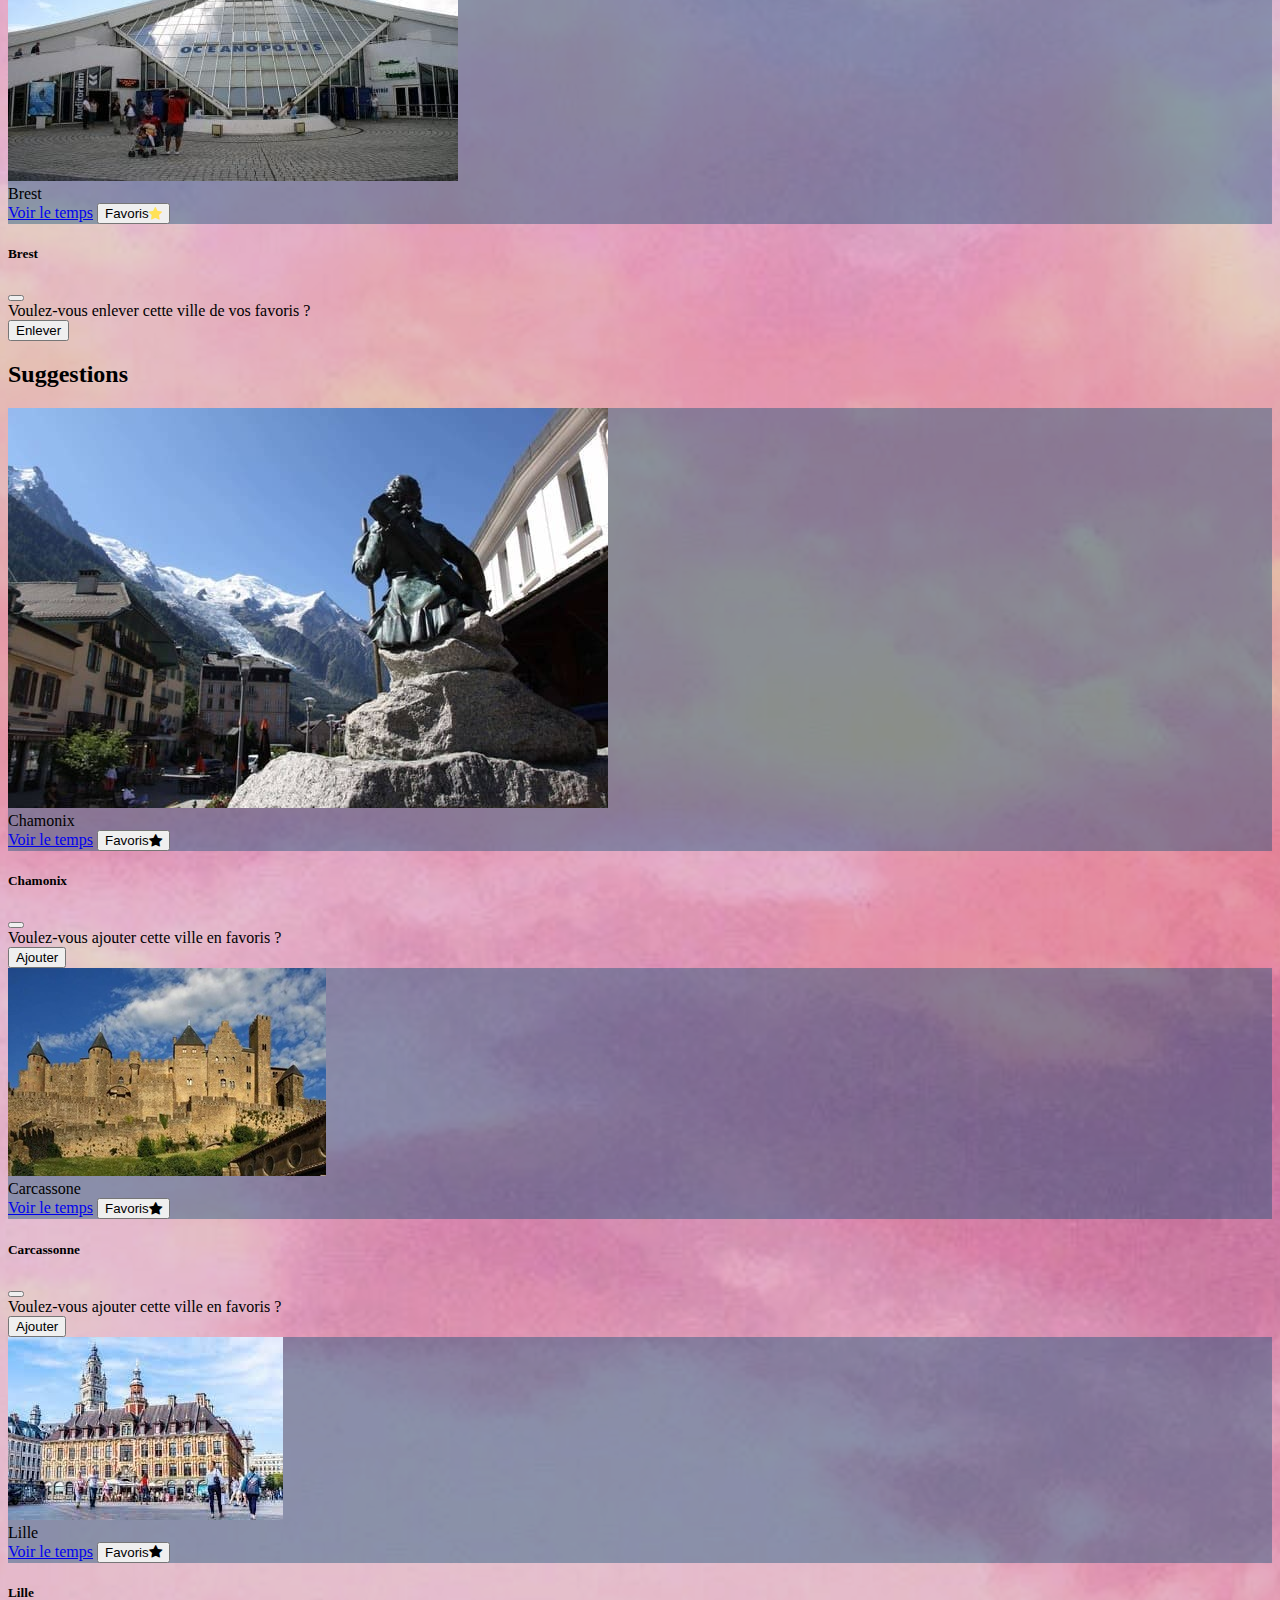
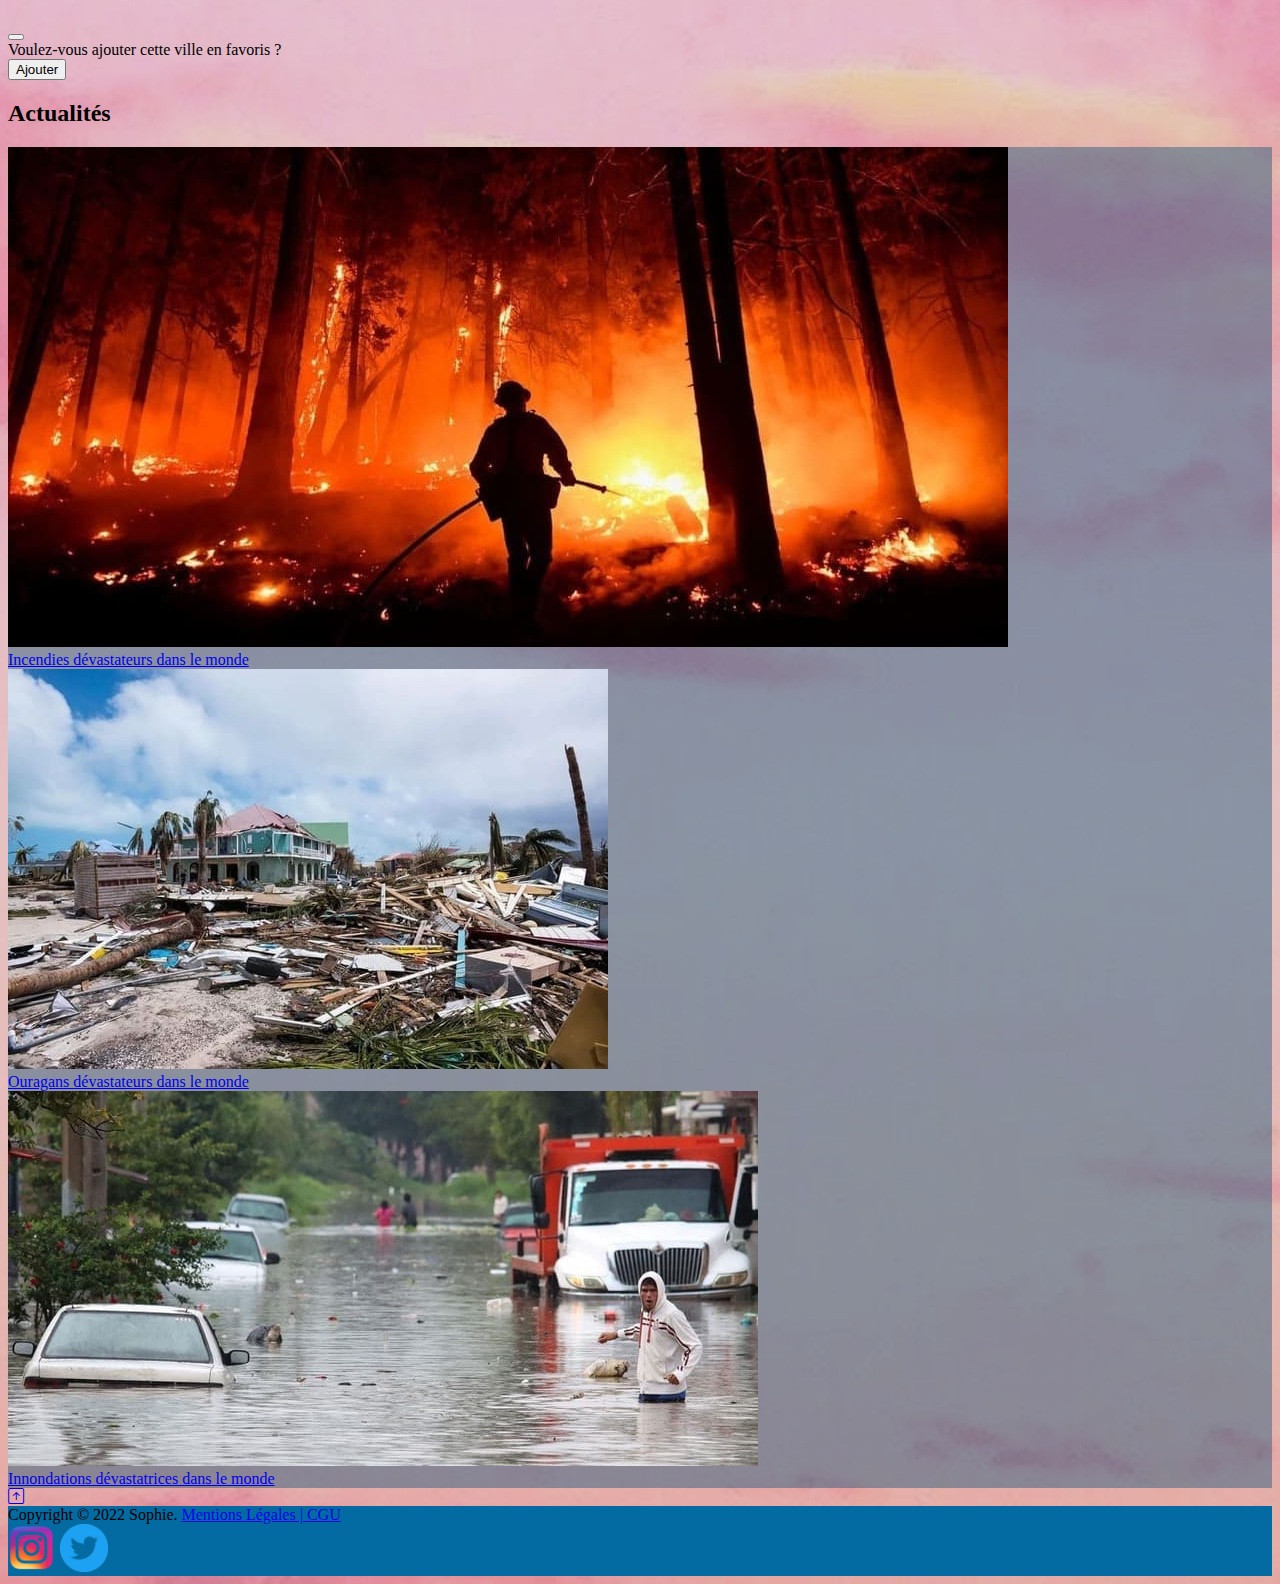
==== commit 9e048cae: "background" ====
--- a/index.html
+++ b/index.html
@@ -16,7 +16,7 @@
 </head>
 
 
-
+<body class="background">
     <!--  -->
     <!-- NAVBAR -->
 
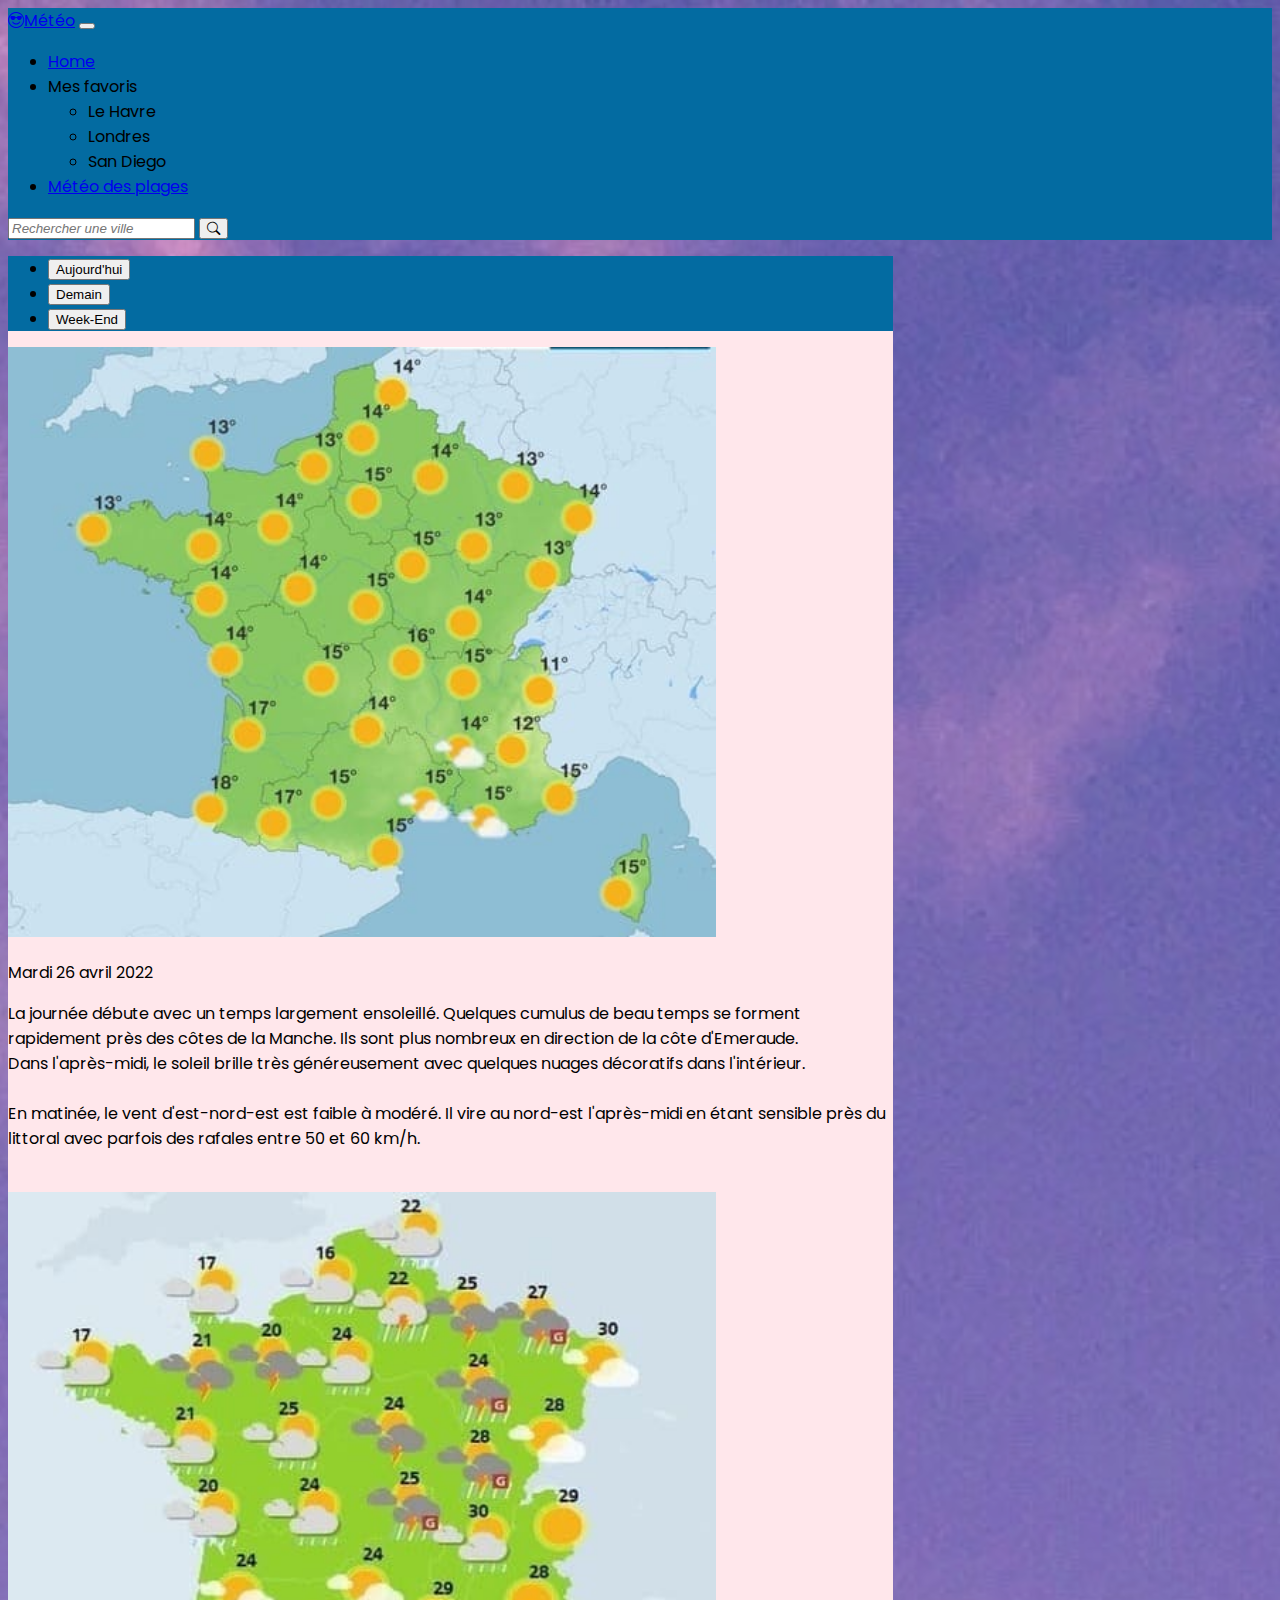
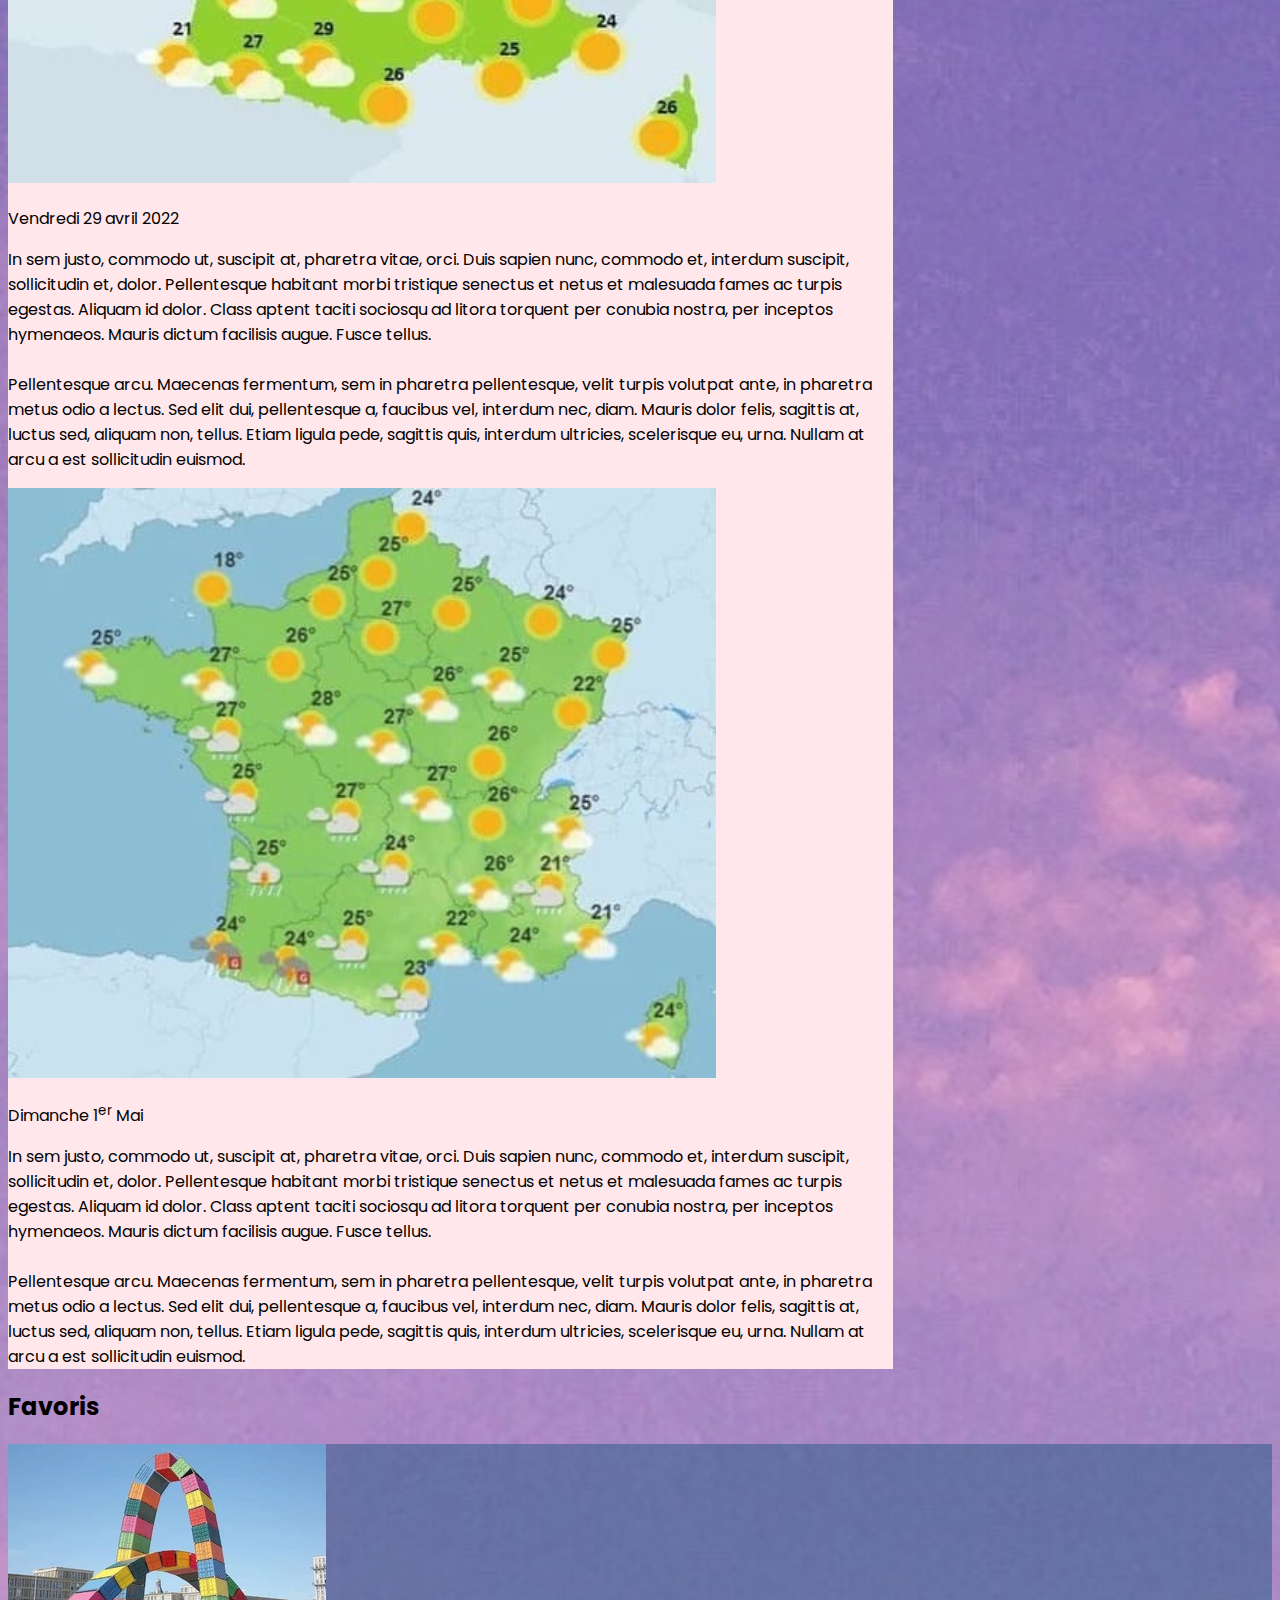
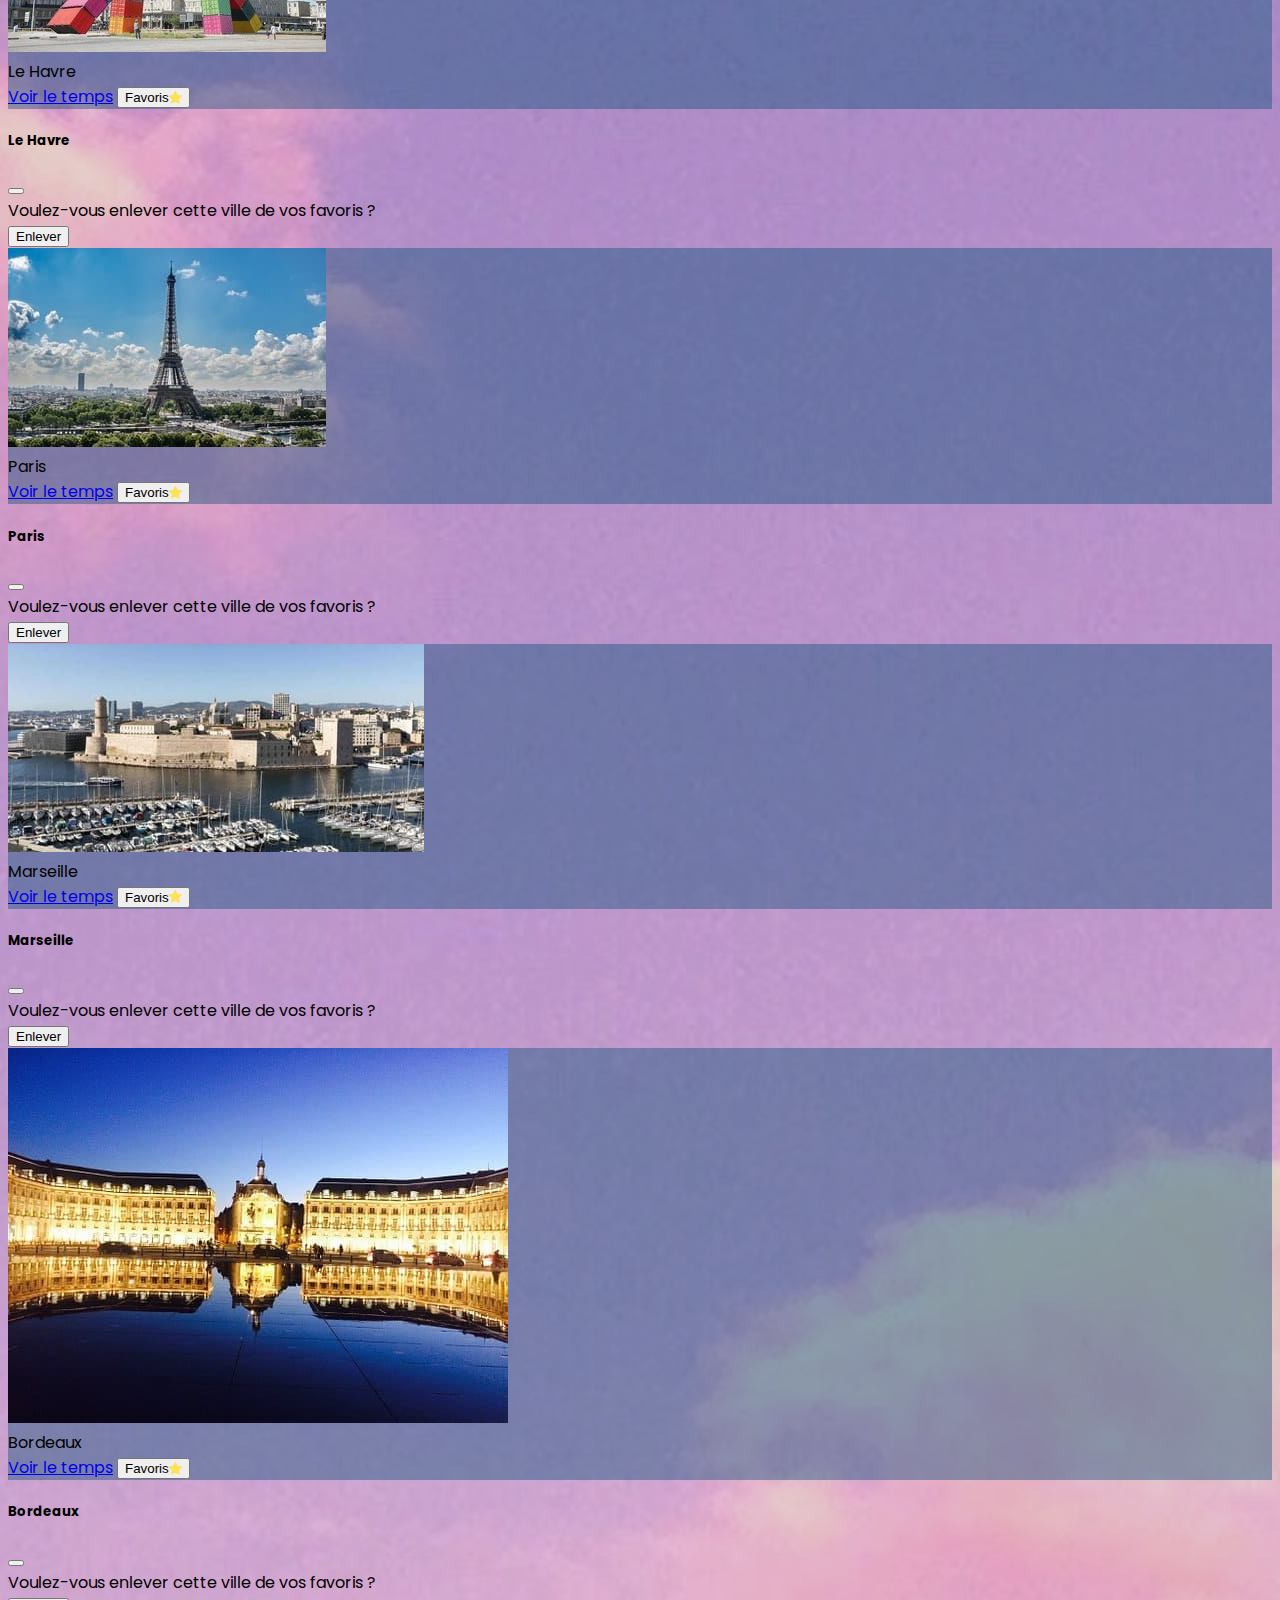
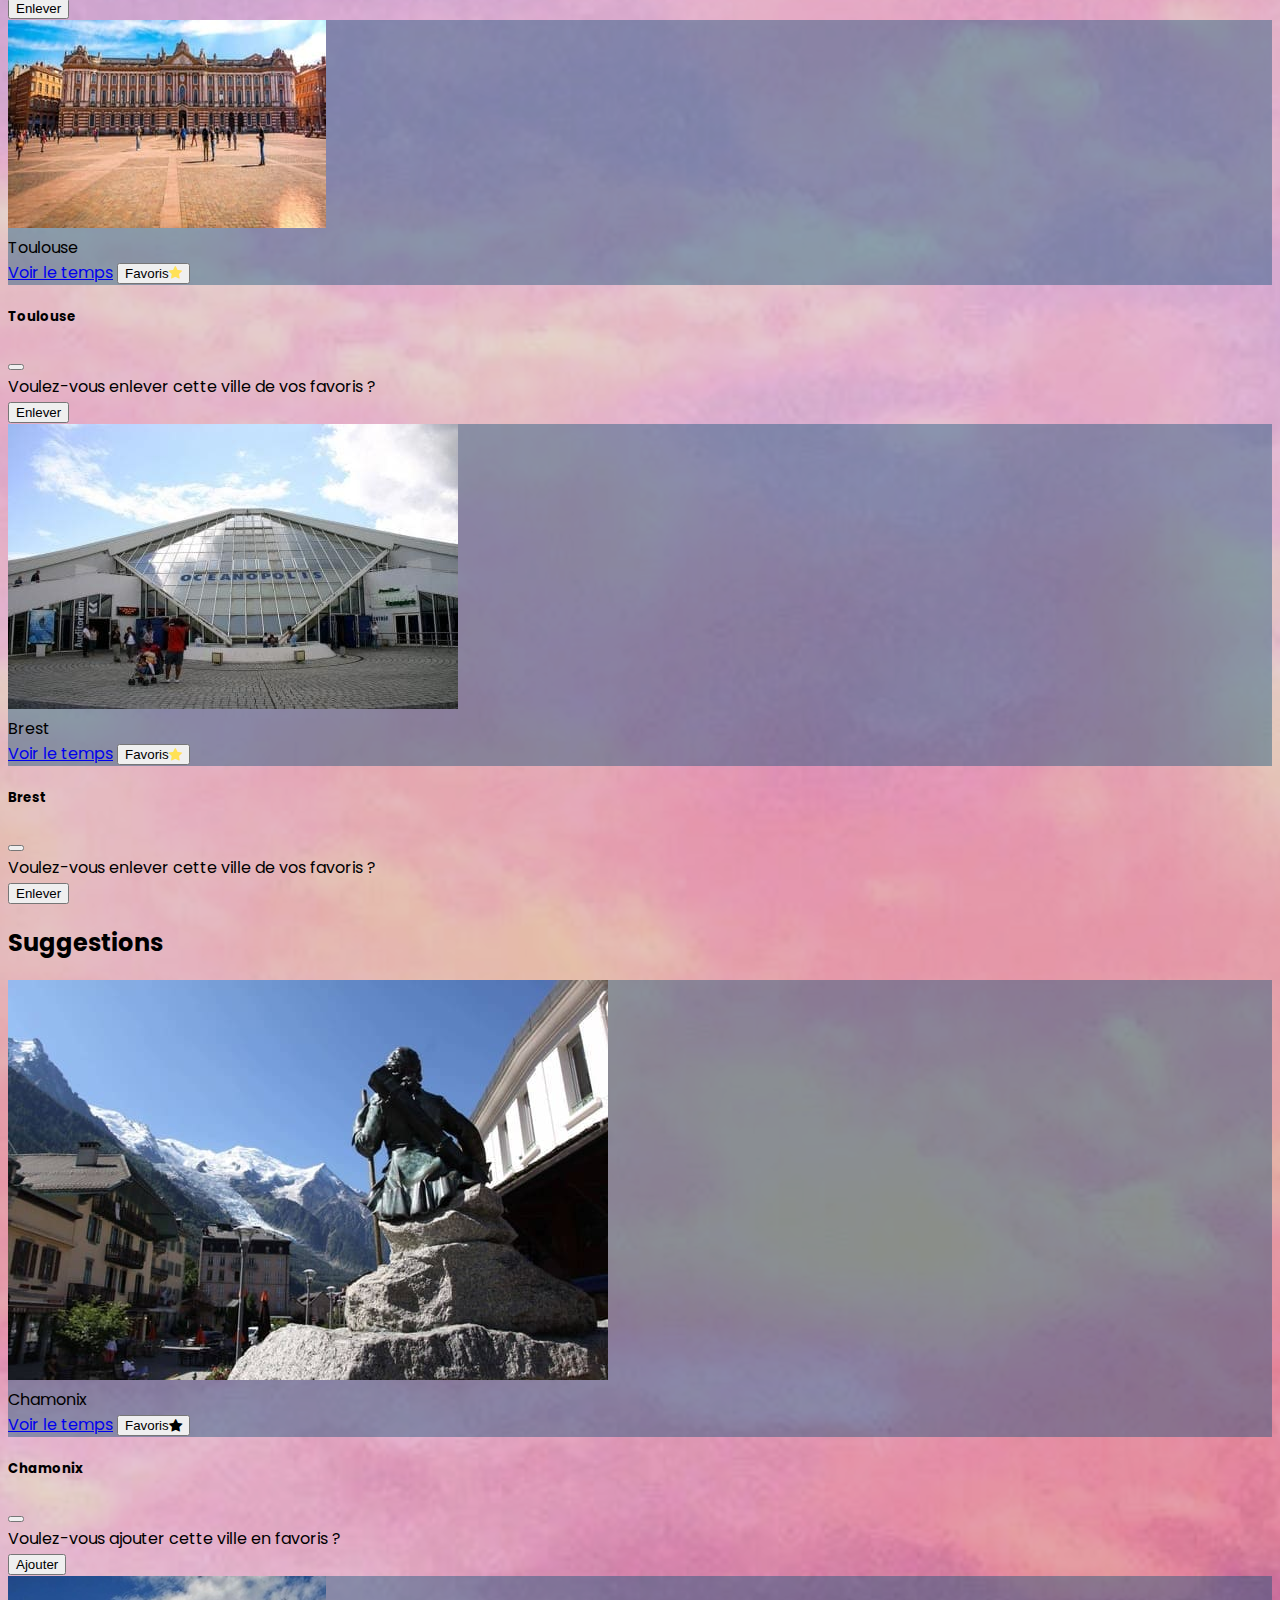
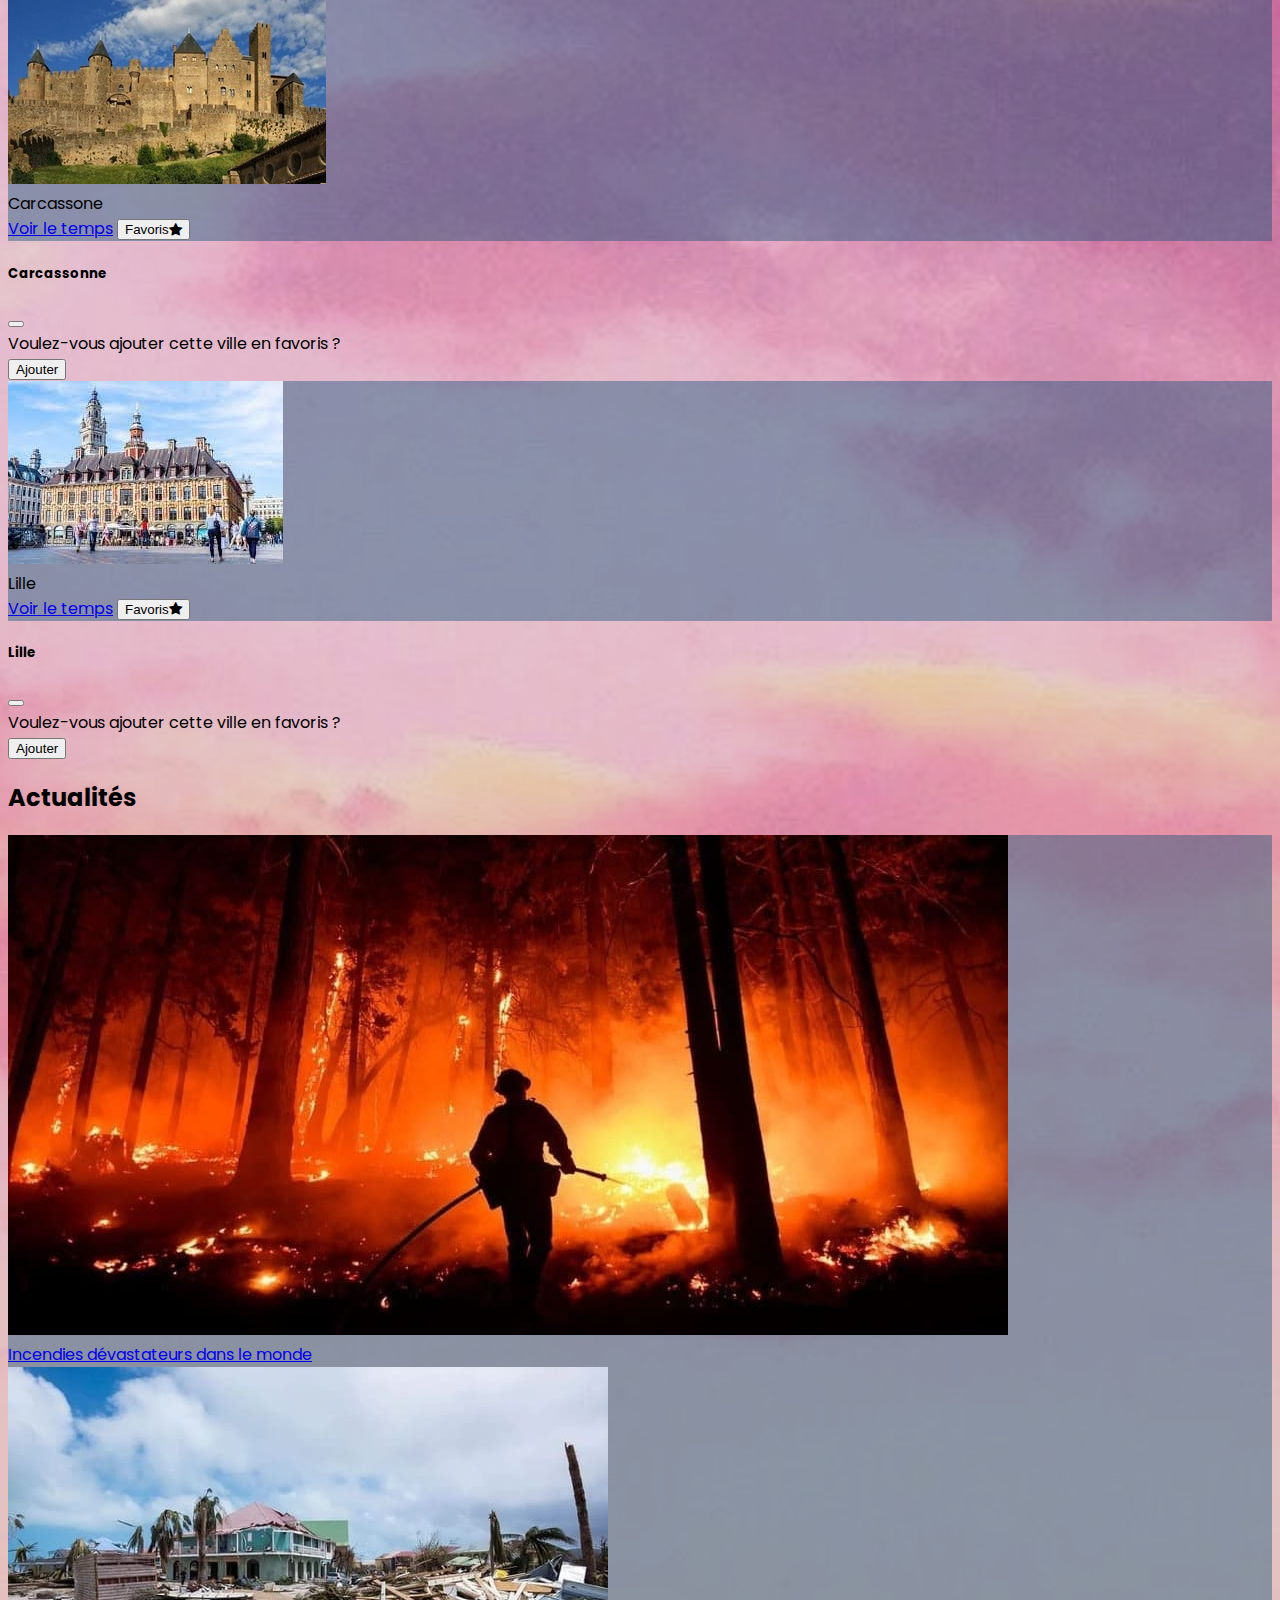
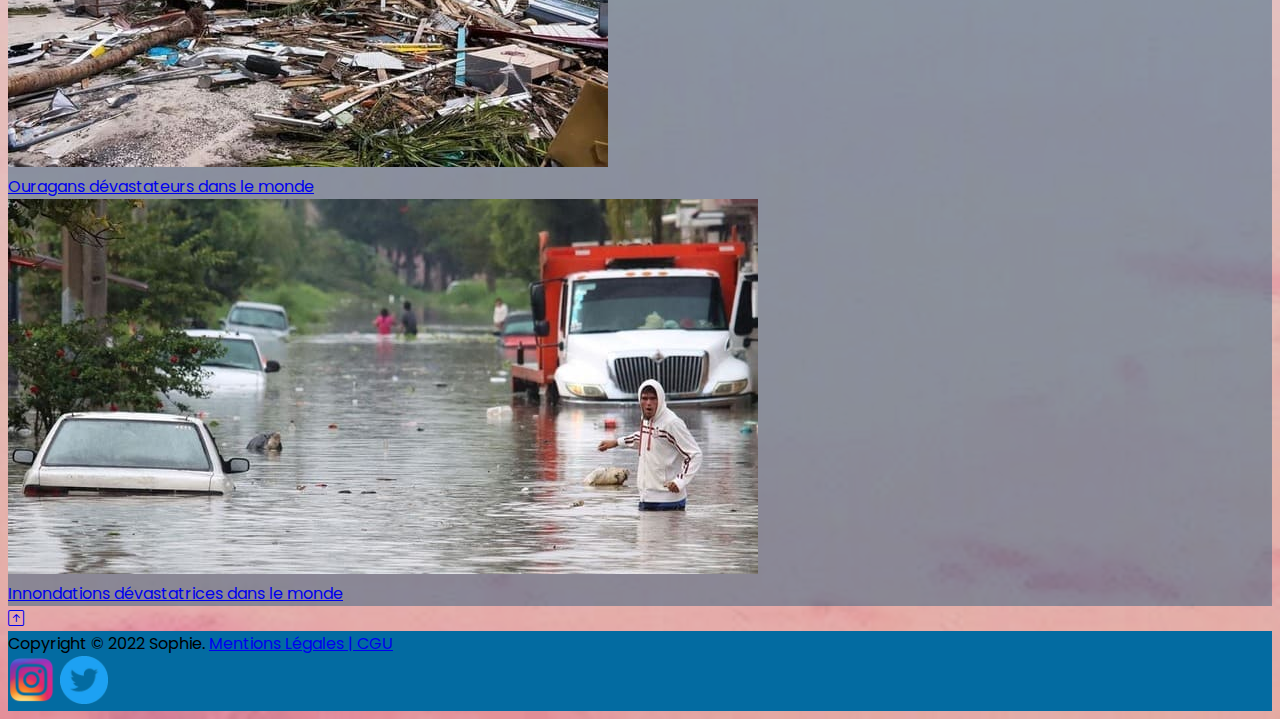
==== commit 5793a51c: "script + style" ====
--- a/index.html
+++ b/index.html
@@ -9,6 +9,12 @@
     <link href="https://cdn.jsdelivr.net/npm/bootstrap@5.1.3/dist/css/bootstrap.min.css" rel="stylesheet"
         integrity="sha384-1BmE4kWBq78iYhFldvKuhfTAU6auU8tT94WrHftjDbrCEXSU1oBoqyl2QvZ6jIW3" crossorigin="anonymous">
 
+    <link rel="preconnect" href="https://fonts.googleapis.com">
+    <link rel="preconnect" href="https://fonts.gstatic.com" crossorigin>
+    <link
+        href="https://fonts.googleapis.com/css2?family=Arvo:wght@400;700&family=Montserrat:wght@300;500;600&family=Open+Sans:wght@400;600;800&family=Poppins:wght@300&family=Raleway:wght@300&display=swap"
+        rel="stylesheet">
+
     <title>Météo</title>
 
     <link rel="stylesheet" href="assets/style.css">
@@ -19,7 +25,6 @@
 <body class="background">
     <!--  -->
     <!-- NAVBAR -->
-
 
     <nav id="top" class="navbar navbar-expand-lg navbar-light">
         <div class="container-fluid">
@@ -59,7 +64,6 @@
             </div>
         </div>
     </nav>
-
 
 
     <!-- 
@@ -176,11 +180,6 @@
         </div>
 
 
-
-
-
-
-
         <!--  -->
         <!-- FAVORIS -->
         <!--  -->
@@ -540,27 +539,21 @@
                 </div>
             </div>
         </div>
-        <!-- </div> -->
-
-
-
-
-
     </div>
 
-    <content id="favoris">
+    <!--  -->
+    <!-- JS -->
+    <!--  -->
+
+    <content id="favoris" class="displaynone">
         <div id="mainForecast" class="row text-center justify-content-center mx-0 mb-3 mt-3">
-
-        </div>
-
+        </div>
 
         <div id="multiForecast" class="row justify-content-evenly m-0 d-lg-flex d-none">
-
-        </div>
-
+        </div>
 
         <div class="row justify-content-evenly m-0 d-lg-none">
-            <div class="forecast col py-3 shadow rounded-3">
+            <div class="forecast col py-3 shadow rounded-3 table-responsive">
                 <table class="table">
                     <tbody id="tableForecast" class="text-white text-center">
 
@@ -568,7 +561,6 @@
                 </table>
             </div>
         </div>
-
     </content>
 
 
--- a/assets/style.css
+++ b/assets/style.css
@@ -1,14 +1,10 @@
-/*  */
-/* HEADER */
-/*  */
-
+body {
+    font-family: 'Poppins';
+}
 
 .navbar {
     background-color: #036BA1;
 }
-
-
-
 
 
 /*  */
@@ -41,9 +37,6 @@
     color: black;
 }
 
-/* .btn{
-    background-color: #FFE9CE;;
-} */
 
 .star{
     color: #FFE156;
@@ -84,6 +77,11 @@
     display: inline;
 }
 
+.imageVille{
+    width: 100%;
+    height: 10Rem;
+}
+
 ::placeholder{
     font-style: italic;
 }
@@ -97,8 +95,6 @@
     background-blend-mode: darken;
 }
 
-
-
 @media screen and (min-width:600px) {
     .cartes {
         width: 70%;
@@ -109,4 +105,9 @@
 
 .displaynone{
     display: none;
+}
+
+
+.pink {
+    color: #DB0084
 }